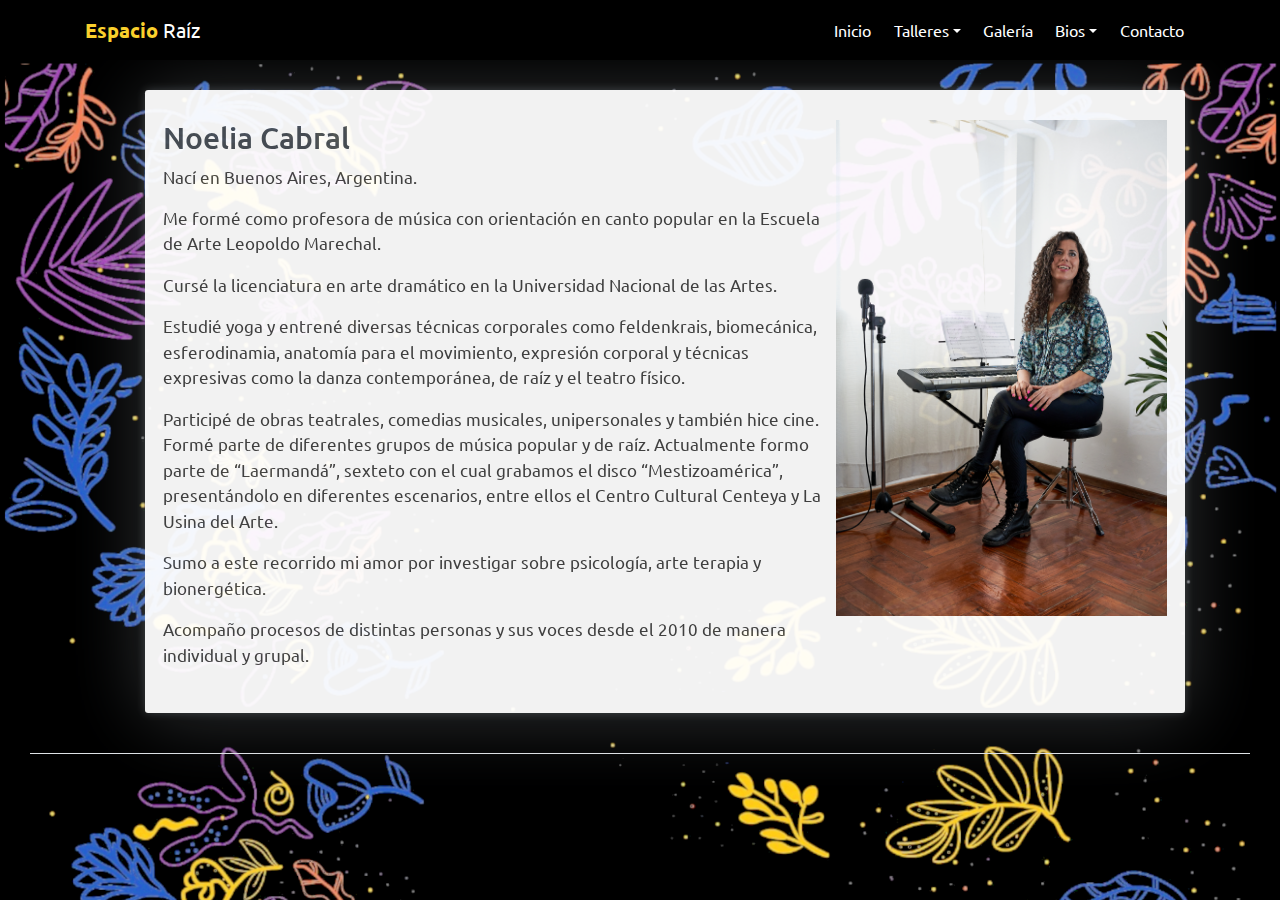
==== bionoe.html @ dc1ff809 "web raiz 11 04 23" ====
<!DOCTYPE html>
<html lang="es">
<head>
	<meta charset="utf-8">
    <meta name="viewport" content="width=device-width, initial-scale=1, shrink-to-fit=no">
    <meta name="description" content="">
    <meta name="keywords" content="clases de música, guitarra, charango, talleres de musica, salud vocal, voz, canto, respiracion, repertorio, armonía, lectura y escritura (tradicional y alternativa), escalas, punteos, improvisación, rasgueos, clases online de música, música a distancia, ingreso a conservatorios, instrumento armónico, método funcional" />
	
    
    <title>Espacio Raíz Música</title>


    <!-- font icons -->
    <link rel="stylesheet" href="assets/vendors/themify-icons/css/themify-icons.css">

    <!-- Bootstrap + Creative Design main styles -->
	<link rel="stylesheet" href="assets/css/creative-design.css">

</head>
<body data-spy="scroll" data-target=".navbar" data-offset="40" id="home">
        
    
    <!-- Page Navbar -->
    <nav id="scrollspy" class="navbar page-navbar navbar-light navbar-expand-md fixed-top" data-spy="affix" data-offset-top="20">
        <div class="container">
            <a class="navbar-brand"><strong class="text-primary">Espacio</strong> <span class="text-dark">Raíz</span></a>

            <button class="navbar-toggler" type="button" data-toggle="collapse" data-target="#navbarSupportedContent" aria-controls="navbarSupportedContent" aria-expanded="false" aria-label="Toggle navigation">
                <span class="navbar-toggler-icon"></span>
            </button>

            <div class="collapse navbar-collapse" id="navbarSupportedContent">
                <ul class="navbar-nav ml-auto">
                    <li class="nav-item">
                        <a class="nav-link" href="index.html">Inicio</a>
                    </li>
                   
                    <li class="nav-item">
                        <a class="nav-link dropdown-toggle" href="#" id="menutalleres" data-toggle="dropdown" aria-haspopup="true" aria-expanded="false">Talleres</a>
                        
                        <div class="dropdown-menu" aria-labelledby="menutalleres">
                            <a class="dropdown-item" href="canto.html">Canto</a>
                            <a class="dropdown-item" href="guitarra.html">Guitarra</a>
                            <a class="dropdown-item" href="charango.html">Charango</a>
                            <a class="dropdown-item" href="lenguajemusical.html">Lenguaje musical</a>
                            <a class="dropdown-item" href="autoconocimiento.html">Autoconocimiento a través de la voz</a>
                            <a class="dropdown-item" href="repertorio.html">Repertorio</a>
                            <a class="dropdown-item" href="ensamble.html">Ensamble</a>
                            <a class="dropdown-item" href="">Informática musical</a>
                            <a class="dropdown-item" href="">Nivel terciario</a>       
                        </div>
                    </li>

                    <li class="nav-item">
                        <a class="nav-link" href="galeria.html">Galería</a>
                    </li>

                    <li class="nav-item">
                        <a class="nav-link dropdown-toggle" href="#" id="menutalleres" data-toggle="dropdown" aria-haspopup="true" aria-expanded="false">Bios</a>
                        
                        <div class="dropdown-menu" aria-labelledby="menutalleres">
                            <a class="dropdown-item" href="bionoe.html">Noelia Cabral</a>
                            <a class="dropdown-item" href="bioale.html">Alejandro Rúfolo</a>
                               
                        </div>
                    </li>

                    <li class="nav-item">
                        <a class="nav-link" href="index.html">Contacto</a>
                    </li>
                    <!--
                    <li class="nav-item ml-md-4">
                        <a class="nav-link btn btn-primary" href="components.html">V</a>
                    </li>
                    -->
                </ul>
            </div>
    </div>
</nav><!-- End of Page Navbar -->   

<img id="fondo" src="assets/imgs/fondo05.png" alt="">

 
    <!--DESCRIPCION-->
        <!-- Container -->
        <div class="container">
            <!-- About wrapper -->
            <div class="about-wrapper">
               
                <div class="content">
                    <!-- row -->
                    <div class="row" >
                        <div class="col-md-8">
                            <h3>Noelia Cabral</h3>
                            <p>Nací en Buenos Aires, Argentina.</p>
                            <p>Me formé como profesora de música con orientación en canto popular en la Escuela de Arte Leopoldo Marechal.</p>
                            <p>Cursé la licenciatura en arte dramático en la Universidad Nacional de las Artes.</p>
                            <p>Estudié yoga y entrené diversas técnicas corporales como feldenkrais, biomecánica, esferodinamia, anatomía para el movimiento, expresión corporal y técnicas expresivas como la danza contemporánea, de raíz y el teatro físico.</p>
                            <p>Participé de obras teatrales, comedias musicales, unipersonales y también hice cine. Formé parte de diferentes grupos de música popular y de raíz. Actualmente formo parte de “Laermandá”, sexteto con el cual grabamos el disco “Mestizoamérica”, presentándolo en diferentes escenarios, entre ellos el Centro Cultural Centeya y La Usina del Arte.</p>
                            <p>Sumo a este recorrido mi amor por investigar sobre psicología, arte terapia y bionergética.</p>
                            <p>Acompaño procesos de distintas personas y sus voces desde el 2010 de manera individual y grupal.</p>
                            
                        </div>
                        <div class="col-md-4">
                            <img src="assets/imgs/bionoe.jpg" width="100%">
                        </div>   
                    </div>
                    <!-- End of Row -->  
                </div>
            </div>
        </div><!-- End of About Wrapper -->         
          
    <!-- foooter -->
        <footer class="footer">            
        </footer><!-- End of Footer-->  

    <!-- core  -->
    <script src="assets/vendors/jquery/jquery-3.4.1.js"></script>
    <script src="assets/vendors/bootstrap/bootstrap.bundle.js"></script>

    <!-- bootstrap affix -->
    <script src="assets/vendors/bootstrap/bootstrap.affix.js"></script>

    <!-- Creative Design js -->
    <script src="assets/js/creative-design.js"></script>

</body>
</html>
---- assets/vendors/themify-icons/css/themify-icons.css ----
@font-face {
	font-family: 'themify';
	src:url("../fonts/themify.eot?-fvbane");
	src:url("../fonts/themify.eot?#iefix-fvbane") format("embedded-opentype"),
		url("../fonts/themify.woff?-fvbane") format("woff"),
		url("../fonts/themify.ttf?-fvbane") format("truetype"),
		url("../fonts/themify.svg?-fvbane#themify") format("svg");
	font-weight: normal;
	font-style: normal;
}

[class^="ti-"], [class*=" ti-"] {
	font-family: 'themify';
	speak: none;
	font-style: normal;
	font-weight: normal;
	font-variant: normal;
	text-transform: none;
	line-height: 1;

	/* Better Font Rendering =========== */
	-webkit-font-smoothing: antialiased;
	-moz-osx-font-smoothing: grayscale;
}

.ti-wand:before {
	content: "\e600";
}
.ti-volume:before {
	content: "\e601";
}
.ti-user:before {
	content: "\e602";
}
.ti-unlock:before {
	content: "\e603";
}
.ti-unlink:before {
	content: "\e604";
}
.ti-trash:before {
	content: "\e605";
}
.ti-thought:before {
	content: "\e606";
}
.ti-target:before {
	content: "\e607";
}
.ti-tag:before {
	content: "\e608";
}
.ti-tablet:before {
	content: "\e609";
}
.ti-star:before {
	content: "\e60a";
}
.ti-spray:before {
	content: "\e60b";
}
.ti-signal:before {
	content: "\e60c";
}
.ti-shopping-cart:before {
	content: "\e60d";
}
.ti-shopping-cart-full:before {
	content: "\e60e";
}
.ti-settings:before {
	content: "\e60f";
}
.ti-search:before {
	content: "\e610";
}
.ti-zoom-in:before {
	content: "\e611";
}
.ti-zoom-out:before {
	content: "\e612";
}
.ti-cut:before {
	content: "\e613";
}
.ti-ruler:before {
	content: "\e614";
}
.ti-ruler-pencil:before {
	content: "\e615";
}
.ti-ruler-alt:before {
	content: "\e616";
}
.ti-bookmark:before {
	content: "\e617";
}
.ti-bookmark-alt:before {
	content: "\e618";
}
.ti-reload:before {
	content: "\e619";
}
.ti-plus:before {
	content: "\e61a";
}
.ti-pin:before {
	content: "\e61b";
}
.ti-pencil:before {
	content: "\e61c";
}
.ti-pencil-alt:before {
	content: "\e61d";
}
.ti-paint-roller:before {
	content: "\e61e";
}
.ti-paint-bucket:before {
	content: "\e61f";
}
.ti-na:before {
	content: "\e620";
}
.ti-mobile:before {
	content: "\e621";
}
.ti-minus:before {
	content: "\e622";
}
.ti-medall:before {
	content: "\e623";
}
.ti-medall-alt:before {
	content: "\e624";
}
.ti-marker:before {
	content: "\e625";
}
.ti-marker-alt:before {
	content: "\e626";
}
.ti-arrow-up:before {
	content: "\e627";
}
.ti-arrow-right:before {
	content: "\e628";
}
.ti-arrow-left:before {
	content: "\e629";
}
.ti-arrow-down:before {
	content: "\e62a";
}
.ti-lock:before {
	content: "\e62b";
}
.ti-location-arrow:before {
	content: "\e62c";
}
.ti-link:before {
	content: "\e62d";
}
.ti-layout:before {
	content: "\e62e";
}
.ti-layers:before {
	content: "\e62f";
}
.ti-layers-alt:before {
	content: "\e630";
}
.ti-key:before {
	content: "\e631";
}
.ti-import:before {
	content: "\e632";
}
.ti-image:before {
	content: "\e633";
}
.ti-heart:before {
	content: "\e634";
}
.ti-heart-broken:before {
	content: "\e635";
}
.ti-hand-stop:before {
	content: "\e636";
}
.ti-hand-open:before {
	content: "\e637";
}
.ti-hand-drag:before {
	content: "\e638";
}
.ti-folder:before {
	content: "\e639";
}
.ti-flag:before {
	content: "\e63a";
}
.ti-flag-alt:before {
	content: "\e63b";
}
.ti-flag-alt-2:before {
	content: "\e63c";
}
.ti-eye:before {
	content: "\e63d";
}
.ti-export:before {
	content: "\e63e";
}
.ti-exchange-vertical:before {
	content: "\e63f";
}
.ti-desktop:before {
	content: "\e640";
}
.ti-cup:before {
	content: "\e641";
}
.ti-crown:before {
	content: "\e642";
}
.ti-comments:before {
	content: "\e643";
}
.ti-comment:before {
	content: "\e644";
}
.ti-comment-alt:before {
	content: "\e645";
}
.ti-close:before {
	content: "\e646";
}
.ti-clip:before {
	content: "\e647";
}
.ti-angle-up:before {
	content: "\e648";
}
.ti-angle-right:before {
	content: "\e649";
}
.ti-angle-left:before {
	content: "\e64a";
}
.ti-angle-down:before {
	content: "\e64b";
}
.ti-check:before {
	content: "\e64c";
}
.ti-check-box:before {
	content: "\e64d";
}
.ti-camera:before {
	content: "\e64e";
}
.ti-announcement:before {
	content: "\e64f";
}
.ti-brush:before {
	content: "\e650";
}
.ti-briefcase:before {
	content: "\e651";
}
.ti-bolt:before {
	content: "\e652";
}
.ti-bolt-alt:before {
	content: "\e653";
}
.ti-blackboard:before {
	content: "\e654";
}
.ti-bag:before {
	content: "\e655";
}
.ti-move:before {
	content: "\e656";
}
.ti-arrows-vertical:before {
	content: "\e657";
}
.ti-arrows-horizontal:before {
	content: "\e658";
}
.ti-fullscreen:before {
	content: "\e659";
}
.ti-arrow-top-right:before {
	content: "\e65a";
}
.ti-arrow-top-left:before {
	content: "\e65b";
}
.ti-arrow-circle-up:before {
	content: "\e65c";
}
.ti-arrow-circle-right:before {
	content: "\e65d";
}
.ti-arrow-circle-left:before {
	content: "\e65e";
}
.ti-arrow-circle-down:before {
	content: "\e65f";
}
.ti-angle-double-up:before {
	content: "\e660";
}
.ti-angle-double-right:before {
	content: "\e661";
}
.ti-angle-double-left:before {
	content: "\e662";
}
.ti-angle-double-down:before {
	content: "\e663";
}
.ti-zip:before {
	content: "\e664";
}
.ti-world:before {
	content: "\e665";
}
.ti-wheelchair:before {
	content: "\e666";
}
.ti-view-list:before {
	content: "\e667";
}
.ti-view-list-alt:before {
	content: "\e668";
}
.ti-view-grid:before {
	content: "\e669";
}
.ti-uppercase:before {
	content: "\e66a";
}
.ti-upload:before {
	content: "\e66b";
}
.ti-underline:before {
	content: "\e66c";
}
.ti-truck:before {
	content: "\e66d";
}
.ti-timer:before {
	content: "\e66e";
}
.ti-ticket:before {
	content: "\e66f";
}
.ti-thumb-up:before {
	content: "\e670";
}
.ti-thumb-down:before {
	content: "\e671";
}
.ti-text:before {
	content: "\e672";
}
.ti-stats-up:before {
	content: "\e673";
}
.ti-stats-down:before {
	content: "\e674";
}
.ti-split-v:before {
	content: "\e675";
}
.ti-split-h:before {
	content: "\e676";
}
.ti-smallcap:before {
	content: "\e677";
}
.ti-shine:before {
	content: "\e678";
}
.ti-shift-right:before {
	content: "\e679";
}
.ti-shift-left:before {
	content: "\e67a";
}
.ti-shield:before {
	content: "\e67b";
}
.ti-notepad:before {
	content: "\e67c";
}
.ti-server:before {
	content: "\e67d";
}
.ti-quote-right:before {
	content: "\e67e";
}
.ti-quote-left:before {
	content: "\e67f";
}
.ti-pulse:before {
	content: "\e680";
}
.ti-printer:before {
	content: "\e681";
}
.ti-power-off:before {
	content: "\e682";
}
.ti-plug:before {
	content: "\e683";
}
.ti-pie-chart:before {
	content: "\e684";
}
.ti-paragraph:before {
	content: "\e685";
}
.ti-panel:before {
	content: "\e686";
}
.ti-package:before {
	content: "\e687";
}
.ti-music:before {
	content: "\e688";
}
.ti-music-alt:before {
	content: "\e689";
}
.ti-mouse:before {
	content: "\e68a";
}
.ti-mouse-alt:before {
	content: "\e68b";
}
.ti-money:before {
	content: "\e68c";
}
.ti-microphone:before {
	content: "\e68d";
}
.ti-menu:before {
	content: "\e68e";
}
.ti-menu-alt:before {
	content: "\e68f";
}
.ti-map:before {
	content: "\e690";
}
.ti-map-alt:before {
	content: "\e691";
}
.ti-loop:before {
	content: "\e692";
}
.ti-location-pin:before {
	content: "\e693";
}
.ti-list:before {
	content: "\e694";
}
.ti-light-bulb:before {
	content: "\e695";
}
.ti-Italic:before {
	content: "\e696";
}
.ti-info:before {
	content: "\e697";
}
.ti-infinite:before {
	content: "\e698";
}
.ti-id-badge:before {
	content: "\e699";
}
.ti-hummer:before {
	content: "\e69a";
}
.ti-home:before {
	content: "\e69b";
}
.ti-help:before {
	content: "\e69c";
}
.ti-headphone:before {
	content: "\e69d";
}
.ti-harddrives:before {
	content: "\e69e";
}
.ti-harddrive:before {
	content: "\e69f";
}
.ti-gift:before {
	content: "\e6a0";
}
.ti-game:before {
	content: "\e6a1";
}
.ti-filter:before {
	content: "\e6a2";
}
.ti-files:before {
	content: "\e6a3";
}
.ti-file:before {
	content: "\e6a4";
}
.ti-eraser:before {
	content: "\e6a5";
}
.ti-envelope:before {
	content: "\e6a6";
}
.ti-download:before {
	content: "\e6a7";
}
.ti-direction:before {
	content: "\e6a8";
}
.ti-direction-alt:before {
	content: "\e6a9";
}
.ti-dashboard:before {
	content: "\e6aa";
}
.ti-control-stop:before {
	content: "\e6ab";
}
.ti-control-shuffle:before {
	content: "\e6ac";
}
.ti-control-play:before {
	content: "\e6ad";
}
.ti-control-pause:before {
	content: "\e6ae";
}
.ti-control-forward:before {
	content: "\e6af";
}
.ti-control-backward:before {
	content: "\e6b0";
}
.ti-cloud:before {
	content: "\e6b1";
}
.ti-cloud-up:before {
	content: "\e6b2";
}
.ti-cloud-down:before {
	content: "\e6b3";
}
.ti-clipboard:before {
	content: "\e6b4";
}
.ti-car:before {
	content: "\e6b5";
}
.ti-calendar:before {
	content: "\e6b6";
}
.ti-book:before {
	content: "\e6b7";
}
.ti-bell:before {
	content: "\e6b8";
}
.ti-basketball:before {
	content: "\e6b9";
}
.ti-bar-chart:before {
	content: "\e6ba";
}
.ti-bar-chart-alt:before {
	content: "\e6bb";
}
.ti-back-right:before {
	content: "\e6bc";
}
.ti-back-left:before {
	content: "\e6bd";
}
.ti-arrows-corner:before {
	content: "\e6be";
}
.ti-archive:before {
	content: "\e6bf";
}
.ti-anchor:before {
	content: "\e6c0";
}
.ti-align-right:before {
	content: "\e6c1";
}
.ti-align-left:before {
	content: "\e6c2";
}
.ti-align-justify:before {
	content: "\e6c3";
}
.ti-align-center:before {
	content: "\e6c4";
}
.ti-alert:before {
	content: "\e6c5";
}
.ti-alarm-clock:before {
	content: "\e6c6";
}
.ti-agenda:before {
	content: "\e6c7";
}
.ti-write:before {
	content: "\e6c8";
}
.ti-window:before {
	content: "\e6c9";
}
.ti-widgetized:before {
	content: "\e6ca";
}
.ti-widget:before {
	content: "\e6cb";
}
.ti-widget-alt:before {
	content: "\e6cc";
}
.ti-wallet:before {
	content: "\e6cd";
}
.ti-video-clapper:before {
	content: "\e6ce";
}
.ti-video-camera:before {
	content: "\e6cf";
}
.ti-vector:before {
	content: "\e6d0";
}
.ti-themify-logo:before {
	content: "\e6d1";
}
.ti-themify-favicon:before {
	content: "\e6d2";
}
.ti-themify-favicon-alt:before {
	content: "\e6d3";
}
.ti-support:before {
	content: "\e6d4";
}
.ti-stamp:before {
	content: "\e6d5";
}
.ti-split-v-alt:before {
	content: "\e6d6";
}
.ti-slice:before {
	content: "\e6d7";
}
.ti-shortcode:before {
	content: "\e6d8";
}
.ti-shift-right-alt:before {
	content: "\e6d9";
}
.ti-shift-left-alt:before {
	content: "\e6da";
}
.ti-ruler-alt-2:before {
	content: "\e6db";
}
.ti-receipt:before {
	content: "\e6dc";
}
.ti-pin2:before {
	content: "\e6dd";
}
.ti-pin-alt:before {
	content: "\e6de";
}
.ti-pencil-alt2:before {
	content: "\e6df";
}
.ti-palette:before {
	content: "\e6e0";
}
.ti-more:before {
	content: "\e6e1";
}
.ti-more-alt:before {
	content: "\e6e2";
}
.ti-microphone-alt:before {
	content: "\e6e3";
}
.ti-magnet:before {
	content: "\e6e4";
}
.ti-line-double:before {
	content: "\e6e5";
}
.ti-line-dotted:before {
	content: "\e6e6";
}
.ti-line-dashed:before {
	content: "\e6e7";
}
.ti-layout-width-full:before {
	content: "\e6e8";
}
.ti-layout-width-default:before {
	content: "\e6e9";
}
.ti-layout-width-default-alt:before {
	content: "\e6ea";
}
.ti-layout-tab:before {
	content: "\e6eb";
}
.ti-layout-tab-window:before {
	content: "\e6ec";
}
.ti-layout-tab-v:before {
	content: "\e6ed";
}
.ti-layout-tab-min:before {
	content: "\e6ee";
}
.ti-layout-slider:before {
	content: "\e6ef";
}
.ti-layout-slider-alt:before {
	content: "\e6f0";
}
.ti-layout-sidebar-right:before {
	content: "\e6f1";
}
.ti-layout-sidebar-none:before {
	content: "\e6f2";
}
.ti-layout-sidebar-left:before {
	content: "\e6f3";
}
.ti-layout-placeholder:before {
	content: "\e6f4";
}
.ti-layout-menu:before {
	content: "\e6f5";
}
.ti-layout-menu-v:before {
	content: "\e6f6";
}
.ti-layout-menu-separated:before {
	content: "\e6f7";
}
.ti-layout-menu-full:before {
	content: "\e6f8";
}
.ti-layout-media-right-alt:before {
	content: "\e6f9";
}
.ti-layout-media-right:before {
	content: "\e6fa";
}
.ti-layout-media-overlay:before {
	content: "\e6fb";
}
.ti-layout-media-overlay-alt:before {
	content: "\e6fc";
}
.ti-layout-media-overlay-alt-2:before {
	content: "\e6fd";
}
.ti-layout-media-left-alt:before {
	content: "\e6fe";
}
.ti-layout-media-left:before {
	content: "\e6ff";
}
.ti-layout-media-center-alt:before {
	content: "\e700";
}
.ti-layout-media-center:before {
	content: "\e701";
}
.ti-layout-list-thumb:before {
	content: "\e702";
}
.ti-layout-list-thumb-alt:before {
	content: "\e703";
}
.ti-layout-list-post:before {
	content: "\e704";
}
.ti-layout-list-large-image:before {
	content: "\e705";
}
.ti-layout-line-solid:before {
	content: "\e706";
}
.ti-layout-grid4:before {
	content: "\e707";
}
.ti-layout-grid3:before {
	content: "\e708";
}
.ti-layout-grid2:before {
	content: "\e709";
}
.ti-layout-grid2-thumb:before {
	content: "\e70a";
}
.ti-layout-cta-right:before {
	content: "\e70b";
}
.ti-layout-cta-left:before {
	content: "\e70c";
}
.ti-layout-cta-center:before {
	content: "\e70d";
}
.ti-layout-cta-btn-right:before {
	content: "\e70e";
}
.ti-layout-cta-btn-left:before {
	content: "\e70f";
}
.ti-layout-column4:before {
	content: "\e710";
}
.ti-layout-column3:before {
	content: "\e711";
}
.ti-layout-column2:before {
	content: "\e712";
}
.ti-layout-accordion-separated:before {
	content: "\e713";
}
.ti-layout-accordion-merged:before {
	content: "\e714";
}
.ti-layout-accordion-list:before {
	content: "\e715";
}
.ti-ink-pen:before {
	content: "\e716";
}
.ti-info-alt:before {
	content: "\e717";
}
.ti-help-alt:before {
	content: "\e718";
}
.ti-headphone-alt:before {
	content: "\e719";
}
.ti-hand-point-up:before {
	content: "\e71a";
}
.ti-hand-point-right:before {
	content: "\e71b";
}
.ti-hand-point-left:before {
	content: "\e71c";
}
.ti-hand-point-down:before {
	content: "\e71d";
}
.ti-gallery:before {
	content: "\e71e";
}
.ti-face-smile:before {
	content: "\e71f";
}
.ti-face-sad:before {
	content: "\e720";
}
.ti-credit-card:before {
	content: "\e721";
}
.ti-control-skip-forward:before {
	content: "\e722";
}
.ti-control-skip-backward:before {
	content: "\e723";
}
.ti-control-record:before {
	content: "\e724";
}
.ti-control-eject:before {
	content: "\e725";
}
.ti-comments-smiley:before {
	content: "\e726";
}
.ti-brush-alt:before {
	content: "\e727";
}
.ti-youtube:before {
	content: "\e728";
}
.ti-vimeo:before {
	content: "\e729";
}
.ti-twitter:before {
	content: "\e72a";
}
.ti-time:before {
	content: "\e72b";
}
.ti-tumblr:before {
	content: "\e72c";
}
.ti-skype:before {
	content: "\e72d";
}
.ti-share:before {
	content: "\e72e";
}
.ti-share-alt:before {
	content: "\e72f";
}
.ti-rocket:before {
	content: "\e730";
}
.ti-pinterest:before {
	content: "\e731";
}
.ti-new-window:before {
	content: "\e732";
}
.ti-microsoft:before {
	content: "\e733";
}
.ti-list-ol:before {
	content: "\e734";
}
.ti-linkedin:before {
	content: "\e735";
}
.ti-layout-sidebar-2:before {
	content: "\e736";
}
.ti-layout-grid4-alt:before {
	content: "\e737";
}
.ti-layout-grid3-alt:before {
	content: "\e738";
}
.ti-layout-grid2-alt:before {
	content: "\e739";
}
.ti-layout-column4-alt:before {
	content: "\e73a";
}
.ti-layout-column3-alt:before {
	content: "\e73b";
}
.ti-layout-column2-alt:before {
	content: "\e73c";
}
.ti-instagram:before {
	content: "\e73d";
}
.ti-google:before {
	content: "\e73e";
}
.ti-github:before {
	content: "\e73f";
}
.ti-flickr:before {
	content: "\e740";
}
.ti-facebook:before {
	content: "\e741";
}
.ti-dropbox:before {
	content: "\e742";
}
.ti-dribbble:before {
	content: "\e743";
}
.ti-apple:before {
	content: "\e744";
}
.ti-android:before {
	content: "\e745";
}
.ti-save:before {
	content: "\e746";
}
.ti-save-alt:before {
	content: "\e747";
}
.ti-yahoo:before {
	content: "\e748";
}
.ti-wordpress:before {
	content: "\e749";
}
.ti-vimeo-alt:before {
	content: "\e74a";
}
.ti-twitter-alt:before {
	content: "\e74b";
}
.ti-tumblr-alt:before {
	content: "\e74c";
}
.ti-trello:before {
	content: "\e74d";
}
.ti-stack-overflow:before {
	content: "\e74e";
}
.ti-soundcloud:before {
	content: "\e74f";
}
.ti-sharethis:before {
	content: "\e750";
}
.ti-sharethis-alt:before {
	content: "\e751";
}
.ti-reddit:before {
	content: "\e752";
}
.ti-pinterest-alt:before {
	content: "\e753";
}
.ti-microsoft-alt:before {
	content: "\e754";
}
.ti-linux:before {
	content: "\e755";
}
.ti-jsfiddle:before {
	content: "\e756";
}
.ti-joomla:before {
	content: "\e757";
}
.ti-html5:before {
	content: "\e758";
}
.ti-flickr-alt:before {
	content: "\e759";
}
.ti-email:before {
	content: "\e75a";
}
.ti-drupal:before {
	content: "\e75b";
}
.ti-dropbox-alt:before {
	content: "\e75c";
}
.ti-css3:before {
	content: "\e75d";
}
.ti-rss:before {
	content: "\e75e";
}
.ti-rss-alt:before {
	content: "\e75f";
}
---- assets/css/creative-design.css ----
@charset "UTF-8";
/*!
=========================================================
* Creative Design Landing page V 1.0
=========================================================

* Copyright: 2019 DevCRUD (https://devcrud.com)
* Licensed: (https://devcrud.com/licenses)
* Coded by www.devcrud.com

=========================================================

* The above copyright notice and this permission notice shall be included in all copies or substantial portions of the Software.
*/
@import url("https://fonts.googleapis.com/css?family=Ubuntu:300,300i,400,400i,500,500i,700,700i&display=swap");
:root {
  --blue: #79A9F5;
  --indigo: #C45F90;
  --purple: #A16AE8;
  --pink: #FC8BC0;
  --red: #F85C70;
  --orange: #FF8882;
  --yellow: #FAD02C;
  --green: #A3C14A;
  --teal: #20c997;
  --cyan: #47D8E0;
  --white: #fff;
  --gray: #6c757d;
  --gray-dark: #343a40;
  --primary: #FAD02C;
  --secondary: #6c757d;
  --success: #A3C14A;
  --info: #47D8E0;
  --warning: #FF8882;
  --danger: #F85C70;
  --light: #f8f9fa;
  --dark: #343a40;
  --breakpoint-xs: 0;
  --breakpoint-sm: 576px;
  --breakpoint-md: 768px;
  --breakpoint-lg: 992px;
  --breakpoint-xl: 1200px;
  --font-family-sans-serif: "Ubuntu", sans-serif;
  --font-family-monospace: SFMono-Regular, Menlo, Monaco, Consolas, "Liberation Mono", "Courier New", monospace;
}

*,
*::before,
*::after {
  box-sizing: border-box;
}

html {
  font-family: sans-serif;
  line-height: 1.15;
  -webkit-text-size-adjust: 100%;
  -webkit-tap-highlight-color: rgba(0, 0, 0, 0);
  
}

article, aside, figcaption, figure, footer, header, hgroup, main, nav, section {
  display: block;
}

body {
  margin-top: 0;
  font-family: "Ubuntu", sans-serif;
  font-size: 1rem;
  font-weight: 400;
  line-height: 1.5;
  color: #495057;
  text-align: left;
  background-color: #fff;
  padding-top: 60px;
}

[tabindex="-1"]:focus {
  outline: 0 !important;
}

hr {
  box-sizing: content-box;
  height: 0;
  overflow: visible;
}

h1, h2, h3, h4, h5, h6 {
  margin-top: 0;
  margin-bottom: 0.5rem;
}

p {
  margin-top: 0;
  margin-bottom: 1rem;
}

abbr[title],
abbr[data-original-title] {
  text-decoration: underline;
  -webkit-text-decoration: underline dotted;
          text-decoration: underline dotted;
  cursor: help;
  border-bottom: 0;
  -webkit-text-decoration-skip-ink: none;
          text-decoration-skip-ink: none;
}

address {
  margin-bottom: 1rem;
  font-style: normal;
  line-height: inherit;
}

ol,
ul,
dl {
  margin-top: 0;
  margin-bottom: 1rem;
}

ol ol,
ul ul,
ol ul,
ul ol {
  margin-bottom: 0;
}

dt {
  font-weight: 700;
}

dd {
  margin-bottom: .5rem;
  margin-left: 0;
}

blockquote {
  margin: 0 0 1rem;
}

b,
strong {
  font-weight: bolder;
}

small {
  font-size: 80%;
}

sub,
sup {
  position: relative;
  font-size: 75%;
  line-height: 0;
  vertical-align: baseline;
}

sub {
  bottom: -.25em;
}

sup {
  top: -.5em;
}

a {
  color: #cccccc;
  text-decoration: none;
  background-color: transparent;
}

a:hover {
  color: #d8b62c;
  border: none;
 
}

a:not([href]):not([tabindex]) {
  color: inherit;
  text-decoration: none;
}

a:not([href]):not([tabindex]):hover, a:not([href]):not([tabindex]):focus {
  color: inherit;
  text-decoration: none;
}

a:not([href]):not([tabindex]):focus {
  outline: 0;
}

pre,
code,
kbd,
samp {
  font-family: SFMono-Regular, Menlo, Monaco, Consolas, "Liberation Mono", "Courier New", monospace;
  font-size: 1em;
}

pre {
  margin-top: 0;
  margin-bottom: 1rem;
  overflow: auto;
}

figure {
  margin: 0 0 1rem;
}

img {
  vertical-align: middle;
  border-style: none;
}

svg {
  overflow: hidden;
  vertical-align: middle;
}

table {
  border-collapse: collapse;
}

caption {
  padding-top: 0.75rem;
  padding-bottom: 0.75rem;
  color: #adb5bd;
  text-align: left;
  caption-side: bottom;
}

th {
  text-align: inherit;
}

label {
  display: inline-block;
  margin-bottom: 0.5rem;
}

button {
  border-radius: 0;
}

button:focus {
  outline: 1px dotted;
  outline: 5px auto -webkit-focus-ring-color;
}

input,
button,
select,
optgroup,
textarea {
  margin: 0;
  font-family: inherit;
  font-size: inherit;
  line-height: inherit;
}

button,
input {
  overflow: visible;
}

button,
select {
  text-transform: none;
}

select {
  word-wrap: normal;
}

button,
[type="button"],
[type="reset"],
[type="submit"] {
  -webkit-appearance: button;
}

button:not(:disabled),
[type="button"]:not(:disabled),
[type="reset"]:not(:disabled),
[type="submit"]:not(:disabled) {
  cursor: pointer;
}

button::-moz-focus-inner,
[type="button"]::-moz-focus-inner,
[type="reset"]::-moz-focus-inner,
[type="submit"]::-moz-focus-inner {
  padding: 0;
  border-style: none;
}

input[type="radio"],
input[type="checkbox"] {
  box-sizing: border-box;
  padding: 0;
}

input[type="date"],
input[type="time"],
input[type="datetime-local"],
input[type="month"] {
  -webkit-appearance: listbox;
}

textarea {
  overflow: auto;
  resize: vertical;
}

fieldset {
  min-width: 0;
  padding: 0;
  margin: 0;
  border: 0;
}

legend {
  display: block;
  width: 100%;
  max-width: 100%;
  padding: 0;
  margin-bottom: .5rem;
  font-size: 1.5rem;
  line-height: inherit;
  color: inherit;
  white-space: normal;
}

progress {
  vertical-align: baseline;
}

[type="number"]::-webkit-inner-spin-button,
[type="number"]::-webkit-outer-spin-button {
  height: auto;
}

[type="search"] {
  outline-offset: -2px;
  -webkit-appearance: none;
}

[type="search"]::-webkit-search-decoration {
  -webkit-appearance: none;
}

::-webkit-file-upload-button {
  font: inherit;
  -webkit-appearance: button;
}

output {
  display: inline-block;
}

summary {
  display: list-item;
  cursor: pointer;
}

template {
  display: none;
}

[hidden] {
  display: none !important;
}

h1, h2, h3, h4, h5, h6,
.h1, .h2, .h3, .h4, .h5, .h6 {
  margin-bottom: 0.5rem;
  font-weight: 500;
  line-height: 1.2;
}

h1, .h1 {
  font-size: 3rem;
}

h2, .h2 {
  font-size: 2.5rem;
}

h3, .h3 {
  font-size: 1.85rem;
}

h4, .h4 {
  font-size: 1.6rem;
}

h5, .h5 {
  font-size: 1.3rem;
}

h6, .h6 {
  font-size: 1rem;
}

.lead {
  font-size: 1.25rem;
  font-weight: 300;
}

.display-1 {
  font-size: 6rem;
  font-weight: 300;
  line-height: 1.2;
}

.display-2 {
  font-size: 5.5rem;
  font-weight: 300;
  line-height: 1.2;
}

.display-3 {
  font-size: 4.5rem;
  font-weight: 300;
  line-height: 1.2;
}

.display-4 {
  font-size: 3.5rem;
  font-weight: 300;
  line-height: 1.2;
}

hr {
  margin-top: 1rem;
  margin-bottom: 1rem;
  border: 0;
  border-top: 1px solid rgba(255, 255, 255, 0.1);
}

small,
.small {
  font-size: 80%;
  font-weight: 400;
}

mark,
.mark {
  padding: 0.2em;
  background-color: #fcf8e3;
}

.list-unstyled {
  padding-left: 0;
  list-style: none;
}

.list-inline {
  padding-left: 0;
  list-style: none;
}

.list-inline-item {
  display: inline-block;
}

.list-inline-item:not(:last-child) {
  margin-right: 0.5rem;
}

.initialism {
  font-size: 90%;
  text-transform: uppercase;
}

.blockquote {
  margin-bottom: 1rem;
  font-size: 1.25rem;
}

.blockquote-footer {
  display: block;
  font-size: 80%;
  color: #6c757d;
}

.blockquote-footer::before {
  content: "\2014\00A0";
}

.img-fluid {
  max-width: 100%;
  height: auto;
}

.img-thumbnail {
  padding: 0.25rem;
  background-color: #fff;
  border: 1px solid #dee2e6;
  border-radius: 0.2rem;
  max-width: 100%;
  height: auto;
}

.figure {
  display: inline-block;
}

.figure-img {
  margin-bottom: 0.5rem;
  line-height: 1;
}

.figure-caption {
  font-size: 90%;
  color: #6c757d;
}

code {
  font-size: 87.5%;
  color: #FC8BC0;
  word-break: break-word;
}

a > code {
  color: inherit;
}

kbd {
  padding: 0.2rem 0.4rem;
  font-size: 87.5%;
  color: #fff;
  background-color: #212529;
  border-radius: 0.1rem;
}

kbd kbd {
  padding: 0;
  font-size: 100%;
  font-weight: 700;
}

pre {
  display: block;
  font-size: 87.5%;
  color: #fbdb5e;
}

pre code {
  font-size: inherit;
  color: inherit;
  word-break: normal;
}

.pre-scrollable {
  max-height: 300px;
  overflow-y: scroll;
}

.container {
  width: 100%;
  padding-right: 15px;
  padding-left: 15px;
  margin-right: auto;
  margin-left: auto;
}

@media (min-width: 576px) {
 
  .container {
    max-width: 540px;
  }
}

@media (min-width: 768px) {
  .container {
    max-width: 720px;
  }
}

@media (min-width: 992px) {
  .container {
    max-width: 960px;
  }
}

@media (min-width: 1200px) {
  .container {
    max-width: 1140px;
  }
}

.container-fluid {
  width: 100%;
  padding-right: 15px;
  padding-left: 15px;
  margin-right: auto;
  margin-left: auto;
}

.row {
  display: -webkit-box;
  display: -webkit-flex;
  display: -ms-flexbox;
  display: flex;
  -webkit-flex-wrap: wrap;
      -ms-flex-wrap: wrap;
          flex-wrap: wrap;
  margin-right: -15px;
  margin-left: -15px;
}

.no-gutters {
  margin-right: 0;
  margin-left: 0;
}

.no-gutters > .col,
.no-gutters > [class*="col-"] {
  padding-right: 0;
  padding-left: 0;
}

.col-1, .col-2, .col-3, .col-4, .col-5, .col-6, .col-7, .col-8, .col-9, .col-10, .col-11, .col-12, .col,
.col-auto, .col-sm-1, .col-sm-2, .col-sm-3, .col-sm-4, .col-sm-5, .col-sm-6, .col-sm-7, .col-sm-8, .col-sm-9, .col-sm-10, .col-sm-11, .col-sm-12, .col-sm,
.col-sm-auto, .col-md-1, .col-md-2, .col-md-3, .col-md-4, .col-md-5, .col-md-6, .col-md-7, .col-md-8, .col-md-9, .col-md-10, .col-md-11, .col-md-12, .col-md,
.col-md-auto, .col-lg-1, .col-lg-2, .col-lg-3, .col-lg-4, .col-lg-5, .col-lg-6, .col-lg-7, .col-lg-8, .col-lg-9, .col-lg-10, .col-lg-11, .col-lg-12, .col-lg,
.col-lg-auto, .col-xl-1, .col-xl-2, .col-xl-3, .col-xl-4, .col-xl-5, .col-xl-6, .col-xl-7, .col-xl-8, .col-xl-9, .col-xl-10, .col-xl-11, .col-xl-12, .col-xl,
.col-xl-auto {
  position: relative;
  width: 100%;
  padding-right: 3px;
  padding-left: 3px;
}

.col {
  -webkit-flex-basis: 0;
      -ms-flex-preferred-size: 0;
          flex-basis: 0;
  -webkit-box-flex: 1;
  -webkit-flex-grow: 1;
      -ms-flex-positive: 1;
          flex-grow: 1;
  max-width: 100%;
}

.col-auto {
  -webkit-box-flex: 0;
  -webkit-flex: 0 0 auto;
      -ms-flex: 0 0 auto;
          flex: 0 0 auto;
  width: auto;
  max-width: 100%;
}

.col-1 {
  -webkit-box-flex: 0;
  -webkit-flex: 0 0 8.33333%;
      -ms-flex: 0 0 8.33333%;
          flex: 0 0 8.33333%;
  max-width: 8.33333%;
}

.col-2 {
  -webkit-box-flex: 0;
  -webkit-flex: 0 0 16.66667%;
      -ms-flex: 0 0 16.66667%;
          flex: 0 0 16.66667%;
  max-width: 16.66667%;
}

.col-3 {
  -webkit-box-flex: 0;
  -webkit-flex: 0 0 25%;
      -ms-flex: 0 0 25%;
          flex: 0 0 25%;
  max-width: 25%;
}

.col-4 {
  -webkit-box-flex: 0;
  -webkit-flex: 0 0 33.33333%;
      -ms-flex: 0 0 33.33333%;
          flex: 0 0 33.33333%;
  max-width: 33.33333%;
}

.col-5 {
  -webkit-box-flex: 0;
  -webkit-flex: 0 0 41.66667%;
      -ms-flex: 0 0 41.66667%;
          flex: 0 0 41.66667%;
  max-width: 41.66667%;
}

.col-6 {
  -webkit-box-flex: 0;
  -webkit-flex: 0 0 50%;
      -ms-flex: 0 0 50%;
          flex: 0 0 50%;
  max-width: 50%;
}

.col-7 {
  -webkit-box-flex: 0;
  -webkit-flex: 0 0 58.33333%;
      -ms-flex: 0 0 58.33333%;
          flex: 0 0 58.33333%;
  max-width: 58.33333%;
}

.col-8 {
  -webkit-box-flex: 0;
  -webkit-flex: 0 0 66.66667%;
      -ms-flex: 0 0 66.66667%;
          flex: 0 0 66.66667%;
  max-width: 66.66667%;
}

.col-9 {
  -webkit-box-flex: 0;
  -webkit-flex: 0 0 75%;
      -ms-flex: 0 0 75%;
          flex: 0 0 75%;
  max-width: 75%;
}

.col-10 {
  -webkit-box-flex: 0;
  -webkit-flex: 0 0 83.33333%;
      -ms-flex: 0 0 83.33333%;
          flex: 0 0 83.33333%;
  max-width: 83.33333%;
}

.col-11 {
  -webkit-box-flex: 0;
  -webkit-flex: 0 0 91.66667%;
      -ms-flex: 0 0 91.66667%;
          flex: 0 0 91.66667%;
  max-width: 91.66667%;
}

.col-12 {
  -webkit-box-flex: 0;
  -webkit-flex: 0 0 100%;
      -ms-flex: 0 0 100%;
          flex: 0 0 100%;
  max-width: 100%;
}

.order-first {
  -webkit-box-ordinal-group: 0;
  -webkit-order: -1;
      -ms-flex-order: -1;
          order: -1;
}

.order-last {
  -webkit-box-ordinal-group: 14;
  -webkit-order: 13;
      -ms-flex-order: 13;
          order: 13;
}

.order-0 {
  -webkit-box-ordinal-group: 1;
  -webkit-order: 0;
      -ms-flex-order: 0;
          order: 0;
}

.order-1 {
  -webkit-box-ordinal-group: 2;
  -webkit-order: 1;
      -ms-flex-order: 1;
          order: 1;
}

.order-2 {
  -webkit-box-ordinal-group: 3;
  -webkit-order: 2;
      -ms-flex-order: 2;
          order: 2;
}

.order-3 {
  -webkit-box-ordinal-group: 4;
  -webkit-order: 3;
      -ms-flex-order: 3;
          order: 3;
}

.order-4 {
  -webkit-box-ordinal-group: 5;
  -webkit-order: 4;
      -ms-flex-order: 4;
          order: 4;
}

.order-5 {
  -webkit-box-ordinal-group: 6;
  -webkit-order: 5;
      -ms-flex-order: 5;
          order: 5;
}

.order-6 {
  -webkit-box-ordinal-group: 7;
  -webkit-order: 6;
      -ms-flex-order: 6;
          order: 6;
}

.order-7 {
  -webkit-box-ordinal-group: 8;
  -webkit-order: 7;
      -ms-flex-order: 7;
          order: 7;
}

.order-8 {
  -webkit-box-ordinal-group: 9;
  -webkit-order: 8;
      -ms-flex-order: 8;
          order: 8;
}

.order-9 {
  -webkit-box-ordinal-group: 10;
  -webkit-order: 9;
      -ms-flex-order: 9;
          order: 9;
}

.order-10 {
  -webkit-box-ordinal-group: 11;
  -webkit-order: 10;
      -ms-flex-order: 10;
          order: 10;
}

.order-11 {
  -webkit-box-ordinal-group: 12;
  -webkit-order: 11;
      -ms-flex-order: 11;
          order: 11;
}

.order-12 {
  -webkit-box-ordinal-group: 13;
  -webkit-order: 12;
      -ms-flex-order: 12;
          order: 12;
}

.offset-1 {
  margin-left: 8.33333%;
}

.offset-2 {
  margin-left: 16.66667%;
}

.offset-3 {
  margin-left: 25%;
}

.offset-4 {
  margin-left: 33.33333%;
}

.offset-5 {
  margin-left: 41.66667%;
}

.offset-6 {
  margin-left: 50%;
}

.offset-7 {
  margin-left: 58.33333%;
}

.offset-8 {
  margin-left: 66.66667%;
}

.offset-9 {
  margin-left: 75%;
}

.offset-10 {
  margin-left: 83.33333%;
}

.offset-11 {
  margin-left: 91.66667%;
}

@media (min-width: 576px) {
  .col-sm {
    -webkit-flex-basis: 0;
        -ms-flex-preferred-size: 0;
            flex-basis: 0;
    -webkit-box-flex: 1;
    -webkit-flex-grow: 1;
        -ms-flex-positive: 1;
            flex-grow: 1;
    max-width: 100%;
  }
  .col-sm-auto {
    -webkit-box-flex: 0;
    -webkit-flex: 0 0 auto;
        -ms-flex: 0 0 auto;
            flex: 0 0 auto;
    width: auto;
    max-width: 100%;
  }
  .col-sm-1 {
    -webkit-box-flex: 0;
    -webkit-flex: 0 0 8.33333%;
        -ms-flex: 0 0 8.33333%;
            flex: 0 0 8.33333%;
    max-width: 8.33333%;
  }
  .col-sm-2 {
    -webkit-box-flex: 0;
    -webkit-flex: 0 0 16.66667%;
        -ms-flex: 0 0 16.66667%;
            flex: 0 0 16.66667%;
    max-width: 16.66667%;
  }
  .col-sm-3 {
    -webkit-box-flex: 0;
    -webkit-flex: 0 0 25%;
        -ms-flex: 0 0 25%;
            flex: 0 0 25%;
    max-width: 25%;
  }
  .col-sm-4 {
    -webkit-box-flex: 0;
    -webkit-flex: 0 0 33.33333%;
        -ms-flex: 0 0 33.33333%;
            flex: 0 0 33.33333%;
    max-width: 33.33333%;
  }
  .col-sm-5 {
    -webkit-box-flex: 0;
    -webkit-flex: 0 0 41.66667%;
        -ms-flex: 0 0 41.66667%;
            flex: 0 0 41.66667%;
    max-width: 41.66667%;
  }
  .col-sm-6 {
    -webkit-box-flex: 0;
    -webkit-flex: 0 0 50%;
        -ms-flex: 0 0 50%;
            flex: 0 0 50%;
    max-width: 50%;
  }
  .col-sm-7 {
    -webkit-box-flex: 0;
    -webkit-flex: 0 0 58.33333%;
        -ms-flex: 0 0 58.33333%;
            flex: 0 0 58.33333%;
    max-width: 58.33333%;
  }
  .col-sm-8 {
    -webkit-box-flex: 0;
    -webkit-flex: 0 0 66.66667%;
        -ms-flex: 0 0 66.66667%;
            flex: 0 0 66.66667%;
    max-width: 66.66667%;
  }
  .col-sm-9 {
    -webkit-box-flex: 0;
    -webkit-flex: 0 0 75%;
        -ms-flex: 0 0 75%;
            flex: 0 0 75%;
    max-width: 75%;
  }
  .col-sm-10 {
    -webkit-box-flex: 0;
    -webkit-flex: 0 0 83.33333%;
        -ms-flex: 0 0 83.33333%;
            flex: 0 0 83.33333%;
    max-width: 83.33333%;
  }
  .col-sm-11 {
    -webkit-box-flex: 0;
    -webkit-flex: 0 0 91.66667%;
        -ms-flex: 0 0 91.66667%;
            flex: 0 0 91.66667%;
    max-width: 91.66667%;
  }
  .col-sm-12 {
    -webkit-box-flex: 0;
    -webkit-flex: 0 0 100%;
        -ms-flex: 0 0 100%;
            flex: 0 0 100%;
    max-width: 100%;
  }
  .order-sm-first {
    -webkit-box-ordinal-group: 0;
    -webkit-order: -1;
        -ms-flex-order: -1;
            order: -1;
  }
  .order-sm-last {
    -webkit-box-ordinal-group: 14;
    -webkit-order: 13;
        -ms-flex-order: 13;
            order: 13;
  }
  .order-sm-0 {
    -webkit-box-ordinal-group: 1;
    -webkit-order: 0;
        -ms-flex-order: 0;
            order: 0;
  }
  .order-sm-1 {
    -webkit-box-ordinal-group: 2;
    -webkit-order: 1;
        -ms-flex-order: 1;
            order: 1;
  }
  .order-sm-2 {
    -webkit-box-ordinal-group: 3;
    -webkit-order: 2;
        -ms-flex-order: 2;
            order: 2;
  }
  .order-sm-3 {
    -webkit-box-ordinal-group: 4;
    -webkit-order: 3;
        -ms-flex-order: 3;
            order: 3;
  }
  .order-sm-4 {
    -webkit-box-ordinal-group: 5;
    -webkit-order: 4;
        -ms-flex-order: 4;
            order: 4;
  }
  .order-sm-5 {
    -webkit-box-ordinal-group: 6;
    -webkit-order: 5;
        -ms-flex-order: 5;
            order: 5;
  }
  .order-sm-6 {
    -webkit-box-ordinal-group: 7;
    -webkit-order: 6;
        -ms-flex-order: 6;
            order: 6;
  }
  .order-sm-7 {
    -webkit-box-ordinal-group: 8;
    -webkit-order: 7;
        -ms-flex-order: 7;
            order: 7;
  }
  .order-sm-8 {
    -webkit-box-ordinal-group: 9;
    -webkit-order: 8;
        -ms-flex-order: 8;
            order: 8;
  }
  .order-sm-9 {
    -webkit-box-ordinal-group: 10;
    -webkit-order: 9;
        -ms-flex-order: 9;
            order: 9;
  }
  .order-sm-10 {
    -webkit-box-ordinal-group: 11;
    -webkit-order: 10;
        -ms-flex-order: 10;
            order: 10;
  }
  .order-sm-11 {
    -webkit-box-ordinal-group: 12;
    -webkit-order: 11;
        -ms-flex-order: 11;
            order: 11;
  }
  .order-sm-12 {
    -webkit-box-ordinal-group: 13;
    -webkit-order: 12;
        -ms-flex-order: 12;
            order: 12;
  }
  .offset-sm-0 {
    margin-left: 0;
  }
  .offset-sm-1 {
    margin-left: 8.33333%;
  }
  .offset-sm-2 {
    margin-left: 16.66667%;
  }
  .offset-sm-3 {
    margin-left: 25%;
  }
  .offset-sm-4 {
    margin-left: 33.33333%;
  }
  .offset-sm-5 {
    margin-left: 41.66667%;
  }
  .offset-sm-6 {
    margin-left: 50%;
  }
  .offset-sm-7 {
    margin-left: 58.33333%;
  }
  .offset-sm-8 {
    margin-left: 66.66667%;
  }
  .offset-sm-9 {
    margin-left: 75%;
  }
  .offset-sm-10 {
    margin-left: 83.33333%;
  }
  .offset-sm-11 {
    margin-left: 91.66667%;
  }
}

@media (min-width: 768px) {
  .col-md {
    -webkit-flex-basis: 0;
        -ms-flex-preferred-size: 0;
            flex-basis: 0;
    -webkit-box-flex: 1;
    -webkit-flex-grow: 1;
        -ms-flex-positive: 1;
            flex-grow: 1;
    max-width: 100%;
  }
  .col-md-auto {
    -webkit-box-flex: 0;
    -webkit-flex: 0 0 auto;
        -ms-flex: 0 0 auto;
            flex: 0 0 auto;
    width: auto;
    max-width: 100%;
  }
  .col-md-1 {
    -webkit-box-flex: 0;
    -webkit-flex: 0 0 8.33333%;
        -ms-flex: 0 0 8.33333%;
            flex: 0 0 8.33333%;
    max-width: 8.33333%;
  }
  .col-md-2 {
    -webkit-box-flex: 0;
    -webkit-flex: 0 0 16.66667%;
        -ms-flex: 0 0 16.66667%;
            flex: 0 0 16.66667%;
    max-width: 16.66667%;
  }
  .col-md-3 {
    -webkit-box-flex: 0;
    -webkit-flex: 0 0 25%;
        -ms-flex: 0 0 25%;
            flex: 0 0 25%;
    max-width: 25%;
  }
  .col-md-4 {
    -webkit-box-flex: 0;
    -webkit-flex: 0 0 33.33333%;
        -ms-flex: 0 0 33.33333%;
            flex: 0 0 33.33333%;
    max-width: 33.33333%;
  }
  .col-md-5 {
    -webkit-box-flex: 0;
    -webkit-flex: 0 0 41.66667%;
        -ms-flex: 0 0 41.66667%;
            flex: 0 0 41.66667%;
    max-width: 41.66667%;
  }
  .col-md-6 {
    -webkit-box-flex: 0;
    -webkit-flex: 0 0 50%;
        -ms-flex: 0 0 50%;
            flex: 0 0 50%;
    max-width: 50%;
  }
  .col-md-7 {
    -webkit-box-flex: 0;
    -webkit-flex: 0 0 58.33333%;
        -ms-flex: 0 0 58.33333%;
            flex: 0 0 58.33333%;
    max-width: 58.33333%;
  }
  .col-md-8 {
    -webkit-box-flex: 0;
    -webkit-flex: 0 0 66.66667%;
        -ms-flex: 0 0 66.66667%;
            flex: 0 0 66.66667%;
    max-width: 66.66667%;
  }
  .col-md-9 {
    -webkit-box-flex: 0;
    -webkit-flex: 0 0 75%;
        -ms-flex: 0 0 75%;
            flex: 0 0 75%;
    max-width: 75%;
  }
  .col-md-10 {
    -webkit-box-flex: 0;
    -webkit-flex: 0 0 83.33333%;
        -ms-flex: 0 0 83.33333%;
            flex: 0 0 83.33333%;
    max-width: 83.33333%;
  }
  .col-md-11 {
    -webkit-box-flex: 0;
    -webkit-flex: 0 0 91.66667%;
        -ms-flex: 0 0 91.66667%;
            flex: 0 0 91.66667%;
    max-width: 91.66667%;
  }
  .col-md-12 {
    -webkit-box-flex: 0;
    -webkit-flex: 0 0 100%;
        -ms-flex: 0 0 100%;
            flex: 0 0 100%;
    max-width: 100%;
  }
  .order-md-first {
    -webkit-box-ordinal-group: 0;
    -webkit-order: -1;
        -ms-flex-order: -1;
            order: -1;
  }
  .order-md-last {
    -webkit-box-ordinal-group: 14;
    -webkit-order: 13;
        -ms-flex-order: 13;
            order: 13;
  }
  .order-md-0 {
    -webkit-box-ordinal-group: 1;
    -webkit-order: 0;
        -ms-flex-order: 0;
            order: 0;
  }
  .order-md-1 {
    -webkit-box-ordinal-group: 2;
    -webkit-order: 1;
        -ms-flex-order: 1;
            order: 1;
  }
  .order-md-2 {
    -webkit-box-ordinal-group: 3;
    -webkit-order: 2;
        -ms-flex-order: 2;
            order: 2;
  }
  .order-md-3 {
    -webkit-box-ordinal-group: 4;
    -webkit-order: 3;
        -ms-flex-order: 3;
            order: 3;
  }
  .order-md-4 {
    -webkit-box-ordinal-group: 5;
    -webkit-order: 4;
        -ms-flex-order: 4;
            order: 4;
  }
  .order-md-5 {
    -webkit-box-ordinal-group: 6;
    -webkit-order: 5;
        -ms-flex-order: 5;
            order: 5;
  }
  .order-md-6 {
    -webkit-box-ordinal-group: 7;
    -webkit-order: 6;
        -ms-flex-order: 6;
            order: 6;
  }
  .order-md-7 {
    -webkit-box-ordinal-group: 8;
    -webkit-order: 7;
        -ms-flex-order: 7;
            order: 7;
  }
  .order-md-8 {
    -webkit-box-ordinal-group: 9;
    -webkit-order: 8;
        -ms-flex-order: 8;
            order: 8;
  }
  .order-md-9 {
    -webkit-box-ordinal-group: 10;
    -webkit-order: 9;
        -ms-flex-order: 9;
            order: 9;
  }
  .order-md-10 {
    -webkit-box-ordinal-group: 11;
    -webkit-order: 10;
        -ms-flex-order: 10;
            order: 10;
  }
  .order-md-11 {
    -webkit-box-ordinal-group: 12;
    -webkit-order: 11;
        -ms-flex-order: 11;
            order: 11;
  }
  .order-md-12 {
    -webkit-box-ordinal-group: 13;
    -webkit-order: 12;
        -ms-flex-order: 12;
            order: 12;
  }
  .offset-md-0 {
    margin-left: 0;
  }
  .offset-md-1 {
    margin-left: 8.33333%;
  }
  .offset-md-2 {
    margin-left: 16.66667%;
  }
  .offset-md-3 {
    margin-left: 25%;
  }
  .offset-md-4 {
    margin-left: 33.33333%;
  }
  .offset-md-5 {
    margin-left: 41.66667%;
  }
  .offset-md-6 {
    margin-left: 50%;
  }
  .offset-md-7 {
    margin-left: 58.33333%;
  }
  .offset-md-8 {
    margin-left: 66.66667%;
  }
  .offset-md-9 {
    margin-left: 75%;
  }
  .offset-md-10 {
    margin-left: 83.33333%;
  }
  .offset-md-11 {
    margin-left: 91.66667%;
  }
}

@media (min-width: 992px) {
  .col-lg {
    -webkit-flex-basis: 0;
        -ms-flex-preferred-size: 0;
            flex-basis: 0;
    -webkit-box-flex: 1;
    -webkit-flex-grow: 1;
        -ms-flex-positive: 1;
            flex-grow: 1;
    max-width: 100%;
  }
  .col-lg-auto {
    -webkit-box-flex: 0;
    -webkit-flex: 0 0 auto;
        -ms-flex: 0 0 auto;
            flex: 0 0 auto;
    width: auto;
    max-width: 100%;
  }
  .col-lg-1 {
    -webkit-box-flex: 0;
    -webkit-flex: 0 0 8.33333%;
        -ms-flex: 0 0 8.33333%;
            flex: 0 0 8.33333%;
    max-width: 8.33333%;
  }
  .col-lg-2 {
    -webkit-box-flex: 0;
    -webkit-flex: 0 0 16.66667%;
        -ms-flex: 0 0 16.66667%;
            flex: 0 0 16.66667%;
    max-width: 16.66667%;
  }
  .col-lg-3 {
    -webkit-box-flex: 0;
    -webkit-flex: 0 0 25%;
        -ms-flex: 0 0 25%;
            flex: 0 0 25%;
    max-width: 25%;
  }
  .col-lg-4 {
    -webkit-box-flex: 0;
    -webkit-flex: 0 0 33.33333%;
        -ms-flex: 0 0 33.33333%;
            flex: 0 0 33.33333%;
    max-width: 33.33333%;
  }
  .col-lg-5 {
    -webkit-box-flex: 0;
    -webkit-flex: 0 0 41.66667%;
        -ms-flex: 0 0 41.66667%;
            flex: 0 0 41.66667%;
    max-width: 41.66667%;
  }
  .col-lg-6 {
    -webkit-box-flex: 0;
    -webkit-flex: 0 0 50%;
        -ms-flex: 0 0 50%;
            flex: 0 0 50%;
    max-width: 50%;
  }
  .col-lg-7 {
    -webkit-box-flex: 0;
    -webkit-flex: 0 0 58.33333%;
        -ms-flex: 0 0 58.33333%;
            flex: 0 0 58.33333%;
    max-width: 58.33333%;
  }
  .col-lg-8 {
    -webkit-box-flex: 0;
    -webkit-flex: 0 0 66.66667%;
        -ms-flex: 0 0 66.66667%;
            flex: 0 0 66.66667%;
    max-width: 66.66667%;
  }
  .col-lg-9 {
    -webkit-box-flex: 0;
    -webkit-flex: 0 0 75%;
        -ms-flex: 0 0 75%;
            flex: 0 0 75%;
    max-width: 75%;
  }
  .col-lg-10 {
    -webkit-box-flex: 0;
    -webkit-flex: 0 0 83.33333%;
        -ms-flex: 0 0 83.33333%;
            flex: 0 0 83.33333%;
    max-width: 83.33333%;
  }
  .col-lg-11 {
    -webkit-box-flex: 0;
    -webkit-flex: 0 0 91.66667%;
        -ms-flex: 0 0 91.66667%;
            flex: 0 0 91.66667%;
    max-width: 91.66667%;
  }
  .col-lg-12 {
    -webkit-box-flex: 0;
    -webkit-flex: 0 0 100%;
        -ms-flex: 0 0 100%;
            flex: 0 0 100%;
    max-width: 100%;
  }
  .order-lg-first {
    -webkit-box-ordinal-group: 0;
    -webkit-order: -1;
        -ms-flex-order: -1;
            order: -1;
  }
  .order-lg-last {
    -webkit-box-ordinal-group: 14;
    -webkit-order: 13;
        -ms-flex-order: 13;
            order: 13;
  }
  .order-lg-0 {
    -webkit-box-ordinal-group: 1;
    -webkit-order: 0;
        -ms-flex-order: 0;
            order: 0;
  }
  .order-lg-1 {
    -webkit-box-ordinal-group: 2;
    -webkit-order: 1;
        -ms-flex-order: 1;
            order: 1;
  }
  .order-lg-2 {
    -webkit-box-ordinal-group: 3;
    -webkit-order: 2;
        -ms-flex-order: 2;
            order: 2;
  }
  .order-lg-3 {
    -webkit-box-ordinal-group: 4;
    -webkit-order: 3;
        -ms-flex-order: 3;
            order: 3;
  }
  .order-lg-4 {
    -webkit-box-ordinal-group: 5;
    -webkit-order: 4;
        -ms-flex-order: 4;
            order: 4;
  }
  .order-lg-5 {
    -webkit-box-ordinal-group: 6;
    -webkit-order: 5;
        -ms-flex-order: 5;
            order: 5;
  }
  .order-lg-6 {
    -webkit-box-ordinal-group: 7;
    -webkit-order: 6;
        -ms-flex-order: 6;
            order: 6;
  }
  .order-lg-7 {
    -webkit-box-ordinal-group: 8;
    -webkit-order: 7;
        -ms-flex-order: 7;
            order: 7;
  }
  .order-lg-8 {
    -webkit-box-ordinal-group: 9;
    -webkit-order: 8;
        -ms-flex-order: 8;
            order: 8;
  }
  .order-lg-9 {
    -webkit-box-ordinal-group: 10;
    -webkit-order: 9;
        -ms-flex-order: 9;
            order: 9;
  }
  .order-lg-10 {
    -webkit-box-ordinal-group: 11;
    -webkit-order: 10;
        -ms-flex-order: 10;
            order: 10;
  }
  .order-lg-11 {
    -webkit-box-ordinal-group: 12;
    -webkit-order: 11;
        -ms-flex-order: 11;
            order: 11;
  }
  .order-lg-12 {
    -webkit-box-ordinal-group: 13;
    -webkit-order: 12;
        -ms-flex-order: 12;
            order: 12;
  }
  .offset-lg-0 {
    margin-left: 0;
  }
  .offset-lg-1 {
    margin-left: 8.33333%;
  }
  .offset-lg-2 {
    margin-left: 16.66667%;
  }
  .offset-lg-3 {
    margin-left: 25%;
  }
  .offset-lg-4 {
    margin-left: 33.33333%;
  }
  .offset-lg-5 {
    margin-left: 41.66667%;
  }
  .offset-lg-6 {
    margin-left: 50%;
  }
  .offset-lg-7 {
    margin-left: 58.33333%;
  }
  .offset-lg-8 {
    margin-left: 66.66667%;
  }
  .offset-lg-9 {
    margin-left: 75%;
  }
  .offset-lg-10 {
    margin-left: 83.33333%;
  }
  .offset-lg-11 {
    margin-left: 91.66667%;
  }
}

@media (min-width: 1200px) {
  .col-xl {
    -webkit-flex-basis: 0;
        -ms-flex-preferred-size: 0;
            flex-basis: 0;
    -webkit-box-flex: 1;
    -webkit-flex-grow: 1;
        -ms-flex-positive: 1;
            flex-grow: 1;
    max-width: 100%;
  }
  .col-xl-auto {
    -webkit-box-flex: 0;
    -webkit-flex: 0 0 auto;
        -ms-flex: 0 0 auto;
            flex: 0 0 auto;
    width: auto;
    max-width: 100%;
  }
  .col-xl-1 {
    -webkit-box-flex: 0;
    -webkit-flex: 0 0 8.33333%;
        -ms-flex: 0 0 8.33333%;
            flex: 0 0 8.33333%;
    max-width: 8.33333%;
  }
  .col-xl-2 {
    -webkit-box-flex: 0;
    -webkit-flex: 0 0 16.66667%;
        -ms-flex: 0 0 16.66667%;
            flex: 0 0 16.66667%;
    max-width: 16.66667%;
  }
  .col-xl-3 {
    -webkit-box-flex: 0;
    -webkit-flex: 0 0 25%;
        -ms-flex: 0 0 25%;
            flex: 0 0 25%;
    max-width: 25%;
  }
  .col-xl-4 {
    -webkit-box-flex: 0;
    -webkit-flex: 0 0 33.33333%;
        -ms-flex: 0 0 33.33333%;
            flex: 0 0 33.33333%;
    max-width: 33.33333%;
  }
  .col-xl-5 {
    -webkit-box-flex: 0;
    -webkit-flex: 0 0 41.66667%;
        -ms-flex: 0 0 41.66667%;
            flex: 0 0 41.66667%;
    max-width: 41.66667%;
  }
  .col-xl-6 {
    -webkit-box-flex: 0;
    -webkit-flex: 0 0 50%;
        -ms-flex: 0 0 50%;
            flex: 0 0 50%;
    max-width: 50%;
  }
  .col-xl-7 {
    -webkit-box-flex: 0;
    -webkit-flex: 0 0 58.33333%;
        -ms-flex: 0 0 58.33333%;
            flex: 0 0 58.33333%;
    max-width: 58.33333%;
  }
  .col-xl-8 {
    -webkit-box-flex: 0;
    -webkit-flex: 0 0 66.66667%;
        -ms-flex: 0 0 66.66667%;
            flex: 0 0 66.66667%;
    max-width: 66.66667%;
  }
  .col-xl-9 {
    -webkit-box-flex: 0;
    -webkit-flex: 0 0 75%;
        -ms-flex: 0 0 75%;
            flex: 0 0 75%;
    max-width: 75%;
  }
  .col-xl-10 {
    -webkit-box-flex: 0;
    -webkit-flex: 0 0 83.33333%;
        -ms-flex: 0 0 83.33333%;
            flex: 0 0 83.33333%;
    max-width: 83.33333%;
  }
  .col-xl-11 {
    -webkit-box-flex: 0;
    -webkit-flex: 0 0 91.66667%;
        -ms-flex: 0 0 91.66667%;
            flex: 0 0 91.66667%;
    max-width: 91.66667%;
  }
  .col-xl-12 {
    -webkit-box-flex: 0;
    -webkit-flex: 0 0 100%;
        -ms-flex: 0 0 100%;
            flex: 0 0 100%;
    max-width: 100%;
  }
  .order-xl-first {
    -webkit-box-ordinal-group: 0;
    -webkit-order: -1;
        -ms-flex-order: -1;
            order: -1;
  }
  .order-xl-last {
    -webkit-box-ordinal-group: 14;
    -webkit-order: 13;
        -ms-flex-order: 13;
            order: 13;
  }
  .order-xl-0 {
    -webkit-box-ordinal-group: 1;
    -webkit-order: 0;
        -ms-flex-order: 0;
            order: 0;
  }
  .order-xl-1 {
    -webkit-box-ordinal-group: 2;
    -webkit-order: 1;
        -ms-flex-order: 1;
            order: 1;
  }
  .order-xl-2 {
    -webkit-box-ordinal-group: 3;
    -webkit-order: 2;
        -ms-flex-order: 2;
            order: 2;
  }
  .order-xl-3 {
    -webkit-box-ordinal-group: 4;
    -webkit-order: 3;
        -ms-flex-order: 3;
            order: 3;
  }
  .order-xl-4 {
    -webkit-box-ordinal-group: 5;
    -webkit-order: 4;
        -ms-flex-order: 4;
            order: 4;
  }
  .order-xl-5 {
    -webkit-box-ordinal-group: 6;
    -webkit-order: 5;
        -ms-flex-order: 5;
            order: 5;
  }
  .order-xl-6 {
    -webkit-box-ordinal-group: 7;
    -webkit-order: 6;
        -ms-flex-order: 6;
            order: 6;
  }
  .order-xl-7 {
    -webkit-box-ordinal-group: 8;
    -webkit-order: 7;
        -ms-flex-order: 7;
            order: 7;
  }
  .order-xl-8 {
    -webkit-box-ordinal-group: 9;
    -webkit-order: 8;
        -ms-flex-order: 8;
            order: 8;
  }
  .order-xl-9 {
    -webkit-box-ordinal-group: 10;
    -webkit-order: 9;
        -ms-flex-order: 9;
            order: 9;
  }
  .order-xl-10 {
    -webkit-box-ordinal-group: 11;
    -webkit-order: 10;
        -ms-flex-order: 10;
            order: 10;
  }
  .order-xl-11 {
    -webkit-box-ordinal-group: 12;
    -webkit-order: 11;
        -ms-flex-order: 11;
            order: 11;
  }
  .order-xl-12 {
    -webkit-box-ordinal-group: 13;
    -webkit-order: 12;
        -ms-flex-order: 12;
            order: 12;
  }
  .offset-xl-0 {
    margin-left: 0;
  }
  .offset-xl-1 {
    margin-left: 8.33333%;
  }
  .offset-xl-2 {
    margin-left: 16.66667%;
  }
  .offset-xl-3 {
    margin-left: 25%;
  }
  .offset-xl-4 {
    margin-left: 33.33333%;
  }
  .offset-xl-5 {
    margin-left: 41.66667%;
  }
  .offset-xl-6 {
    margin-left: 50%;
  }
  .offset-xl-7 {
    margin-left: 58.33333%;
  }
  .offset-xl-8 {
    margin-left: 66.66667%;
  }
  .offset-xl-9 {
    margin-left: 75%;
  }
  .offset-xl-10 {
    margin-left: 83.33333%;
  }
  .offset-xl-11 {
    margin-left: 91.66667%;
  }
}

.table {
  width: 100%;
  margin-bottom: 1rem;
  color: #495057;
}

.table th,
.table td {
  padding: 0.75rem;
  vertical-align: top;
  border-top: 1px solid #495057;
}

.table thead th {
  vertical-align: bottom;
  border-bottom: 2px solid #495057;
}

.table tbody + tbody {
  border-top: 2px solid #495057;
}

.table-sm th,
.table-sm td {
  padding: 0.3rem;
}

.table-bordered {
  border: 1px solid #495057;
}

.table-bordered th,
.table-bordered td {
  border: 1px solid #495057;
}

.table-bordered thead th,
.table-bordered thead td {
  border-bottom-width: 2px;
}

.table-borderless th,
.table-borderless td,
.table-borderless thead th,
.table-borderless tbody + tbody {
  border: 0;
}

.table-striped tbody tr:nth-of-type(odd) {
  background-color: rgba(0, 0, 0, 0.05);
}

.table-hover tbody tr:hover {
  color: #495057;
  background-color: rgba(0, 0, 0, 0.075);
}

.table-primary,
.table-primary > th,
.table-primary > td {
  background-color: #fef2c4;
}

.table-primary th,
.table-primary td,
.table-primary thead th,
.table-primary tbody + tbody {
  border-color: #fce791;
}

.table-hover .table-primary:hover {
  background-color: #feecab;
}

.table-hover .table-primary:hover > td,
.table-hover .table-primary:hover > th {
  background-color: #feecab;
}

.table-secondary,
.table-secondary > th,
.table-secondary > td {
  background-color: #d6d8db;
}

.table-secondary th,
.table-secondary td,
.table-secondary thead th,
.table-secondary tbody + tbody {
  border-color: #b3b7bb;
}

.table-hover .table-secondary:hover {
  background-color: #c8cbcf;
}

.table-hover .table-secondary:hover > td,
.table-hover .table-secondary:hover > th {
  background-color: #c8cbcf;
}

.table-success,
.table-success > th,
.table-success > td {
  background-color: #e5eecc;
}

.table-success th,
.table-success td,
.table-success thead th,
.table-success tbody + tbody {
  border-color: #cfdfa1;
}

.table-hover .table-success:hover {
  background-color: #dbe8b9;
}

.table-hover .table-success:hover > td,
.table-hover .table-success:hover > th {
  background-color: #dbe8b9;
}

.table-info,
.table-info > th,
.table-info > td {
  background-color: #cbf4f6;
}

.table-info th,
.table-info td,
.table-info thead th,
.table-info tbody + tbody {
  border-color: #9febef;
}

.table-hover .table-info:hover {
  background-color: #b5eff2;
}

.table-hover .table-info:hover > td,
.table-hover .table-info:hover > th {
  background-color: #b5eff2;
}

.table-warning,
.table-warning > th,
.table-warning > td {
  background-color: #ffdedc;
}

.table-warning th,
.table-warning td,
.table-warning thead th,
.table-warning tbody + tbody {
  border-color: #ffc1be;
}

.table-hover .table-warning:hover {
  background-color: #ffc6c3;
}

.table-hover .table-warning:hover > td,
.table-hover .table-warning:hover > th {
  background-color: #ffc6c3;
}

.table-danger,
.table-danger > th,
.table-danger > td {
  background-color: #fdd1d7;
}

.table-danger th,
.table-danger td,
.table-danger thead th,
.table-danger tbody + tbody {
  border-color: #fbaab5;
}

.table-hover .table-danger:hover {
  background-color: #fcb9c2;
}

.table-hover .table-danger:hover > td,
.table-hover .table-danger:hover > th {
  background-color: #fcb9c2;
}

.table-light,
.table-light > th,
.table-light > td {
  background-color: #fdfdfe;
}

.table-light th,
.table-light td,
.table-light thead th,
.table-light tbody + tbody {
  border-color: #fbfcfc;
}

.table-hover .table-light:hover {
  background-color: #ececf6;
}

.table-hover .table-light:hover > td,
.table-hover .table-light:hover > th {
  background-color: #ececf6;
}

.table-dark,
.table-dark > th,
.table-dark > td {
  background-color: #c6c8ca;
}

.table-dark th,
.table-dark td,
.table-dark thead th,
.table-dark tbody + tbody {
  border-color: #95999c;
}

.table-hover .table-dark:hover {
  background-color: #b9bbbe;
}

.table-hover .table-dark:hover > td,
.table-hover .table-dark:hover > th {
  background-color: #b9bbbe;
}

.table-active,
.table-active > th,
.table-active > td {
  background-color: rgba(0, 0, 0, 0.075);
}

.table-hover .table-active:hover {
  background-color: rgba(0, 0, 0, 0.075);
}

.table-hover .table-active:hover > td,
.table-hover .table-active:hover > th {
  background-color: rgba(0, 0, 0, 0.075);
}

.table .thead-dark th {
  color: #fff;
  background-color: #343a40;
  border-color: #454d55;
}

.table .thead-light th {
  color: #495057;
  background-color: #eaf0fc;
  border-color: #495057;
}

.table-dark {
  color: #fff;
  background-color: #343a40;
}

.table-dark th,
.table-dark td,
.table-dark thead th {
  border-color: #454d55;
}

.table-dark.table-bordered {
  border: 0;
}

.table-dark.table-striped tbody tr:nth-of-type(odd) {
  background-color: rgba(255, 255, 255, 0.05);
}

.table-dark.table-hover tbody tr:hover {
  color: #fff;
  background-color: rgba(255, 255, 255, 0.075);
}

@media (max-width: 575.98px) {
  .table-responsive-sm {
    display: block;
    width: 100%;
    overflow-x: auto;
    -webkit-overflow-scrolling: touch;
  }
  .table-responsive-sm > .table-bordered {
    border: 0;
  }
}

@media (max-width: 767.98px) {
  .table-responsive-md {
    display: block;
    width: 100%;
    overflow-x: auto;
    -webkit-overflow-scrolling: touch;
  }
  .table-responsive-md > .table-bordered {
    border: 0;
  }
}

@media (max-width: 991.98px) {
  .table-responsive-lg {
    display: block;
    width: 100%;
    overflow-x: auto;
    -webkit-overflow-scrolling: touch;
  }
  .table-responsive-lg > .table-bordered {
    border: 0;
  }
}

@media (max-width: 1199.98px) {
  .table-responsive-xl {
    display: block;
    width: 100%;
    overflow-x: auto;
    -webkit-overflow-scrolling: touch;
  }
  .table-responsive-xl > .table-bordered {
    border: 0;
  }
}

.table-responsive {
  display: block;
  width: 100%;
  overflow-x: auto;
  -webkit-overflow-scrolling: touch;
}

.table-responsive > .table-bordered {
  border: 0;
}

.form-control {
  display: block;
  width: 100%;
  height: calc(1.5em + 0.8rem + 2px);
  padding: 0.4rem 0.78rem;
  font-size: 1rem;
  font-weight: 400;
  line-height: 1.5;
  color: #495057;
  background-color: #fff;
  background-clip: padding-box;
  border: 1px solid #ced4da;
  border-radius: 0.2rem;
  -webkit-transition: border-color 0.15s ease-in-out, box-shadow 0.15s ease-in-out;
  transition: border-color 0.15s ease-in-out, box-shadow 0.15s ease-in-out;
}

@media (prefers-reduced-motion: reduce) {
  .form-control {
    -webkit-transition: none;
    transition: none;
  }
}

.form-control::-ms-expand {
  background-color: transparent;
  border: 0;
}

.form-control:focus {
  color: #495057;
  background-color: #fff;
  border-color: #fdeca9;
  outline: 0;
  box-shadow: 0 0 0 0.2rem rgba(250, 208, 44, 0.25);
}

.form-control::-webkit-input-placeholder {
  color: #6c757d;
  opacity: 1;
}

.form-control::-moz-placeholder {
  color: #6c757d;
  opacity: 1;
}

.form-control:-ms-input-placeholder {
  color: #6c757d;
  opacity: 1;
}

.form-control::-ms-input-placeholder {
  color: #6c757d;
  opacity: 1;
}

.form-control::placeholder {
  color: #6c757d;
  opacity: 1;
}

.form-control:disabled, .form-control[readonly] {
  background-color: #eaf0fc;
  opacity: 1;
}

select.form-control:focus::-ms-value {
  color: #495057;
  background-color: #fff;
}

.form-control-file,
.form-control-range {
  display: block;
  width: 100%;
}

.col-form-label {
  padding-top: calc(0.4rem + 1px);
  padding-bottom: calc(0.4rem + 1px);
  margin-bottom: 0;
  font-size: inherit;
  line-height: 1.5;
}

.col-form-label-lg {
  padding-top: calc(0.8rem + 1px);
  padding-bottom: calc(0.8rem + 1px);
  font-size: 1.25rem;
  line-height: 1.5;
}

.col-form-label-sm {
  padding-top: calc(0.25rem + 1px);
  padding-bottom: calc(0.25rem + 1px);
  font-size: 0.875rem;
  line-height: 1.5;
}

.form-control-plaintext {
  display: block;
  width: 100%;
  padding-top: 0.4rem;
  padding-bottom: 0.4rem;
  margin-bottom: 0;
  line-height: 1.5;
  color: #495057;
  background-color: transparent;
  border: solid transparent;
  border-width: 1px 0;
}

.form-control-plaintext.form-control-sm, .form-control-plaintext.form-control-lg {
  padding-right: 0;
  padding-left: 0;
}

.form-control-sm {
  height: calc(1.5em + 0.5rem + 2px);
  padding: 0.25rem 0.5rem;
  font-size: 0.875rem;
  line-height: 1.5;
  border-radius: 0.1rem;
}

.form-control-lg {
  height: calc(1.5em + 1.6rem + 2px);
  padding: 0.8rem 1.6rem;
  font-size: 1.25rem;
  line-height: 1.5;
  border-radius: 0.15rem;
}

select.form-control[size], select.form-control[multiple] {
  height: auto;
}

textarea.form-control {
  height: auto;
}

.form-group {
  margin-bottom: 1rem;
}

.form-text {
  display: block;
  margin-top: 0.25rem;
}

.form-row {
  display: -webkit-box;
  display: -webkit-flex;
  display: -ms-flexbox;
  display: flex;
  -webkit-flex-wrap: wrap;
      -ms-flex-wrap: wrap;
          flex-wrap: wrap;
  margin-right: -5px;
  margin-left: -5px;
}

.form-row > .col,
.form-row > [class*="col-"] {
  padding-right: 5px;
  padding-left: 5px;
}

.form-check {
  position: relative;
  display: block;
  padding-left: 1.25rem;
}

.form-check-input {
  position: absolute;
  margin-top: 0.3rem;
  margin-left: -1.25rem;
}

.form-check-input:disabled ~ .form-check-label {
  color: #adb5bd;
}

.form-check-label {
  margin-bottom: 0;
}

.form-check-inline {
  display: -webkit-inline-box;
  display: -webkit-inline-flex;
  display: -ms-inline-flexbox;
  display: inline-flex;
  -webkit-box-align: center;
  -webkit-align-items: center;
      -ms-flex-align: center;
          align-items: center;
  padding-left: 0;
  margin-right: 0.75rem;
}

.form-check-inline .form-check-input {
  position: static;
  margin-top: 0;
  margin-right: 0.3125rem;
  margin-left: 0;
}

.valid-feedback {
  display: none;
  width: 100%;
  margin-top: 0.25rem;
  font-size: 80%;
  color: #A3C14A;
}

.valid-tooltip {
  position: absolute;
  top: 100%;
  z-index: 5;
  display: none;
  max-width: 100%;
  padding: 0.25rem 0.5rem;
  margin-top: .1rem;
  font-size: 0.875rem;
  line-height: 1.5;
  color: #212529;
  background-color: rgba(163, 193, 74, 0.9);
  border-radius: 0.2rem;
}

.was-validated .form-control:valid, .form-control.is-valid {
  border-color: #A3C14A;
  padding-right: calc(1.5em + 0.8rem);
 /* background-image: url("data:image/svg+xml,%3csvg xmlns='http://www.w3.org/2000/svg' viewBox='0 0 8 8'%3e%3cpath fill='%23A3C14A' d='M2.3 6.73L.6 4.53c-.4-1.04.46-1.4 1.1-.8l1.1 1.4 3.4-3.8c.6-.63 1.6-.27 1.2.7l-4 4.6c-.43.5-.8.4-1.1.1z'/%3e%3c/svg%3e");*/
  background-repeat: no-repeat;
  background-position: center right calc(0.375em + 0.2rem);
  background-size: calc(0.75em + 0.4rem) calc(0.75em + 0.4rem);
}

.was-validated .form-control:valid:focus, .form-control.is-valid:focus {
  border-color: #A3C14A;
  box-shadow: 0 0 0 0.2rem rgba(163, 193, 74, 0.25);
}

.was-validated .form-control:valid ~ .valid-feedback,
.was-validated .form-control:valid ~ .valid-tooltip, .form-control.is-valid ~ .valid-feedback,
.form-control.is-valid ~ .valid-tooltip {
  display: block;
}

.was-validated textarea.form-control:valid, textarea.form-control.is-valid {
  padding-right: calc(1.5em + 0.8rem);
  background-position: top calc(0.375em + 0.2rem) right calc(0.375em + 0.2rem);
}

.was-validated .custom-select:valid, .custom-select.is-valid {
  border-color: #A3C14A;
  padding-right: calc((1em + 0.8rem) * 3 / 4 + 1.78rem);
  background: url("data:image/svg+xml,%3csvg xmlns='http://www.w3.org/2000/svg' viewBox='0 0 4 5'%3e%3cpath fill='%23343a40' d='M2 0L0 2h4zm0 5L0 3h4z'/%3e%3c/svg%3e") no-repeat right 0.78rem center/8px 10px, url("data:image/svg+xml,%3csvg xmlns='http://www.w3.org/2000/svg' viewBox='0 0 8 8'%3e%3cpath fill='%23A3C14A' d='M2.3 6.73L.6 4.53c-.4-1.04.46-1.4 1.1-.8l1.1 1.4 3.4-3.8c.6-.63 1.6-.27 1.2.7l-4 4.6c-.43.5-.8.4-1.1.1z'/%3e%3c/svg%3e") #fff no-repeat center right 1.78rem/calc(0.75em + 0.4rem) calc(0.75em + 0.4rem);
}

.was-validated .custom-select:valid:focus, .custom-select.is-valid:focus {
  border-color: #A3C14A;
  box-shadow: 0 0 0 0.2rem rgba(163, 193, 74, 0.25);
}

.was-validated .custom-select:valid ~ .valid-feedback,
.was-validated .custom-select:valid ~ .valid-tooltip, .custom-select.is-valid ~ .valid-feedback,
.custom-select.is-valid ~ .valid-tooltip {
  display: block;
}

.was-validated .form-control-file:valid ~ .valid-feedback,
.was-validated .form-control-file:valid ~ .valid-tooltip, .form-control-file.is-valid ~ .valid-feedback,
.form-control-file.is-valid ~ .valid-tooltip {
  display: block;
}

.was-validated .form-check-input:valid ~ .form-check-label, .form-check-input.is-valid ~ .form-check-label {
  color: #A3C14A;
}

.was-validated .form-check-input:valid ~ .valid-feedback,
.was-validated .form-check-input:valid ~ .valid-tooltip, .form-check-input.is-valid ~ .valid-feedback,
.form-check-input.is-valid ~ .valid-tooltip {
  display: block;
}

.was-validated .custom-control-input:valid ~ .custom-control-label, .custom-control-input.is-valid ~ .custom-control-label {
  color: #A3C14A;
}

.was-validated .custom-control-input:valid ~ .custom-control-label::before, .custom-control-input.is-valid ~ .custom-control-label::before {
  border-color: #A3C14A;
}

.was-validated .custom-control-input:valid ~ .valid-feedback,
.was-validated .custom-control-input:valid ~ .valid-tooltip, .custom-control-input.is-valid ~ .valid-feedback,
.custom-control-input.is-valid ~ .valid-tooltip {
  display: block;
}

.was-validated .custom-control-input:valid:checked ~ .custom-control-label::before, .custom-control-input.is-valid:checked ~ .custom-control-label::before {
  border-color: #b6ce70;
  background-color: #b6ce70;
}

.was-validated .custom-control-input:valid:focus ~ .custom-control-label::before, .custom-control-input.is-valid:focus ~ .custom-control-label::before {
  box-shadow: 0 0 0 0.2rem rgba(163, 193, 74, 0.25);
}

.was-validated .custom-control-input:valid:focus:not(:checked) ~ .custom-control-label::before, .custom-control-input.is-valid:focus:not(:checked) ~ .custom-control-label::before {
  border-color: #A3C14A;
}

.was-validated .custom-file-input:valid ~ .custom-file-label, .custom-file-input.is-valid ~ .custom-file-label {
  border-color: #A3C14A;
}

.was-validated .custom-file-input:valid ~ .valid-feedback,
.was-validated .custom-file-input:valid ~ .valid-tooltip, .custom-file-input.is-valid ~ .valid-feedback,
.custom-file-input.is-valid ~ .valid-tooltip {
  display: block;
}

.was-validated .custom-file-input:valid:focus ~ .custom-file-label, .custom-file-input.is-valid:focus ~ .custom-file-label {
  border-color: #A3C14A;
  box-shadow: 0 0 0 0.2rem rgba(163, 193, 74, 0.25);
}

.invalid-feedback {
  display: none;
  width: 100%;
  margin-top: 0.25rem;
  font-size: 80%;
  color: #F85C70;
}

.invalid-tooltip {
  position: absolute;
  top: 100%;
  z-index: 5;
  display: none;
  max-width: 100%;
  padding: 0.25rem 0.5rem;
  margin-top: .1rem;
  font-size: 0.875rem;
  line-height: 1.5;
  color: #fff;
  background-color: rgba(248, 92, 112, 0.9);
  border-radius: 0.2rem;
}

.was-validated .form-control:invalid, .form-control.is-invalid {
  border-color: #F85C70;
  padding-right: calc(1.5em + 0.8rem);
  /* background-image: url("data:image/svg+xml,%3csvg xmlns='http://www.w3.org/2000/svg' fill='%23F85C70' viewBox='-2 -2 7 7'%3e%3cpath stroke='%23F85C70' d='M0 0l3 3m0-3L0 3'/%3e%3ccircle r='.5'/%3e%3ccircle cx='3' r='.5'/%3e%3ccircle cy='3' r='.5'/%3e%3ccircle cx='3' cy='3' r='.5'/%3e%3c/svg%3E");*/
  background-repeat: no-repeat;
  background-position: center right calc(0.375em + 0.2rem);
  background-size: calc(0.75em + 0.4rem) calc(0.75em + 0.4rem);
}

.was-validated .form-control:invalid:focus, .form-control.is-invalid:focus {
  border-color: #F85C70;
  box-shadow: 0 0 0 0.2rem rgba(248, 92, 112, 0.25);
}

.was-validated .form-control:invalid ~ .invalid-feedback,
.was-validated .form-control:invalid ~ .invalid-tooltip, .form-control.is-invalid ~ .invalid-feedback,
.form-control.is-invalid ~ .invalid-tooltip {
  display: block;
}

.was-validated textarea.form-control:invalid, textarea.form-control.is-invalid {
  padding-right: calc(1.5em + 0.8rem);
  background-position: top calc(0.375em + 0.2rem) right calc(0.375em + 0.2rem);
}

.was-validated .custom-select:invalid, .custom-select.is-invalid {
  border-color: #F85C70;
  padding-right: calc((1em + 0.8rem) * 3 / 4 + 1.78rem);
  background: url("data:image/svg+xml,%3csvg xmlns='http://www.w3.org/2000/svg' viewBox='0 0 4 5'%3e%3cpath fill='%23343a40' d='M2 0L0 2h4zm0 5L0 3h4z'/%3e%3c/svg%3e") no-repeat right 0.78rem center/8px 10px, url("data:image/svg+xml,%3csvg xmlns='http://www.w3.org/2000/svg' fill='%23F85C70' viewBox='-2 -2 7 7'%3e%3cpath stroke='%23F85C70' d='M0 0l3 3m0-3L0 3'/%3e%3ccircle r='.5'/%3e%3ccircle cx='3' r='.5'/%3e%3ccircle cy='3' r='.5'/%3e%3ccircle cx='3' cy='3' r='.5'/%3e%3c/svg%3E") #fff no-repeat center right 1.78rem/calc(0.75em + 0.4rem) calc(0.75em + 0.4rem);
}

.was-validated .custom-select:invalid:focus, .custom-select.is-invalid:focus {
  border-color: #F85C70;
  box-shadow: 0 0 0 0.2rem rgba(248, 92, 112, 0.25);
}

.was-validated .custom-select:invalid ~ .invalid-feedback,
.was-validated .custom-select:invalid ~ .invalid-tooltip, .custom-select.is-invalid ~ .invalid-feedback,
.custom-select.is-invalid ~ .invalid-tooltip {
  display: block;
}

.was-validated .form-control-file:invalid ~ .invalid-feedback,
.was-validated .form-control-file:invalid ~ .invalid-tooltip, .form-control-file.is-invalid ~ .invalid-feedback,
.form-control-file.is-invalid ~ .invalid-tooltip {
  display: block;
}

.was-validated .form-check-input:invalid ~ .form-check-label, .form-check-input.is-invalid ~ .form-check-label {
  color: #F85C70;
}

.was-validated .form-check-input:invalid ~ .invalid-feedback,
.was-validated .form-check-input:invalid ~ .invalid-tooltip, .form-check-input.is-invalid ~ .invalid-feedback,
.form-check-input.is-invalid ~ .invalid-tooltip {
  display: block;
}

.was-validated .custom-control-input:invalid ~ .custom-control-label, .custom-control-input.is-invalid ~ .custom-control-label {
  color: #F85C70;
}

.was-validated .custom-control-input:invalid ~ .custom-control-label::before, .custom-control-input.is-invalid ~ .custom-control-label::before {
  border-color: #F85C70;
}

.was-validated .custom-control-input:invalid ~ .invalid-feedback,
.was-validated .custom-control-input:invalid ~ .invalid-tooltip, .custom-control-input.is-invalid ~ .invalid-feedback,
.custom-control-input.is-invalid ~ .invalid-tooltip {
  display: block;
}

.was-validated .custom-control-input:invalid:checked ~ .custom-control-label::before, .custom-control-input.is-invalid:checked ~ .custom-control-label::before {
  border-color: #fa8d9b;
  background-color: #fa8d9b;
}

.was-validated .custom-control-input:invalid:focus ~ .custom-control-label::before, .custom-control-input.is-invalid:focus ~ .custom-control-label::before {
  box-shadow: 0 0 0 0.2rem rgba(248, 92, 112, 0.25);
}

.was-validated .custom-control-input:invalid:focus:not(:checked) ~ .custom-control-label::before, .custom-control-input.is-invalid:focus:not(:checked) ~ .custom-control-label::before {
  border-color: #F85C70;
}

.was-validated .custom-file-input:invalid ~ .custom-file-label, .custom-file-input.is-invalid ~ .custom-file-label {
  border-color: #F85C70;
}

.was-validated .custom-file-input:invalid ~ .invalid-feedback,
.was-validated .custom-file-input:invalid ~ .invalid-tooltip, .custom-file-input.is-invalid ~ .invalid-feedback,
.custom-file-input.is-invalid ~ .invalid-tooltip {
  display: block;
}

.was-validated .custom-file-input:invalid:focus ~ .custom-file-label, .custom-file-input.is-invalid:focus ~ .custom-file-label {
  border-color: #F85C70;
  box-shadow: 0 0 0 0.2rem rgba(248, 92, 112, 0.25);
}

.form-inline {
  display: -webkit-box;
  display: -webkit-flex;
  display: -ms-flexbox;
  display: flex;
  -webkit-box-orient: horizontal;
  -webkit-box-direction: normal;
  -webkit-flex-flow: row wrap;
      -ms-flex-flow: row wrap;
          flex-flow: row wrap;
  -webkit-box-align: center;
  -webkit-align-items: center;
      -ms-flex-align: center;
          align-items: center;
}

.form-inline .form-check {
  width: 100%;
}

@media (min-width: 576px) {
  .form-inline label {
    display: -webkit-box;
    display: -webkit-flex;
    display: -ms-flexbox;
    display: flex;
    -webkit-box-align: center;
    -webkit-align-items: center;
        -ms-flex-align: center;
            align-items: center;
    -webkit-box-pack: center;
    -webkit-justify-content: center;
        -ms-flex-pack: center;
            justify-content: center;
    margin-bottom: 0;
  }
  .form-inline .form-group {
    display: -webkit-box;
    display: -webkit-flex;
    display: -ms-flexbox;
    display: flex;
    -webkit-box-flex: 0;
    -webkit-flex: 0 0 auto;
        -ms-flex: 0 0 auto;
            flex: 0 0 auto;
    -webkit-box-orient: horizontal;
    -webkit-box-direction: normal;
    -webkit-flex-flow: row wrap;
        -ms-flex-flow: row wrap;
            flex-flow: row wrap;
    -webkit-box-align: center;
    -webkit-align-items: center;
        -ms-flex-align: center;
            align-items: center;
    margin-bottom: 0;
  }
  .form-inline .form-control {
    display: inline-block;
    width: auto;
    vertical-align: middle;
  }
  .form-inline .form-control-plaintext {
    display: inline-block;
  }
  .form-inline .input-group,
  .form-inline .custom-select {
    width: auto;
  }
  .form-inline .form-check {
    display: -webkit-box;
    display: -webkit-flex;
    display: -ms-flexbox;
    display: flex;
    -webkit-box-align: center;
    -webkit-align-items: center;
        -ms-flex-align: center;
            align-items: center;
    -webkit-box-pack: center;
    -webkit-justify-content: center;
        -ms-flex-pack: center;
            justify-content: center;
    width: auto;
    padding-left: 0;
  }
  .form-inline .form-check-input {
    position: relative;
    -webkit-flex-shrink: 0;
        -ms-flex-negative: 0;
            flex-shrink: 0;
    margin-top: 0;
    margin-right: 0.25rem;
    margin-left: 0;
  }
  .form-inline .custom-control {
    -webkit-box-align: center;
    -webkit-align-items: center;
        -ms-flex-align: center;
            align-items: center;
    -webkit-box-pack: center;
    -webkit-justify-content: center;
        -ms-flex-pack: center;
            justify-content: center;
  }
  .form-inline .custom-control-label {
    margin-bottom: 0;
  }
}

.btn {
  display: inline-block;
  font-weight: 400;
  color: #495057;
  text-align: center;
  vertical-align: middle;
  -webkit-user-select: none;
     -moz-user-select: none;
      -ms-user-select: none;
          user-select: none;
  background-color: transparent;
  border: 1px solid transparent;
  padding: 0.4rem 0.78rem;
  font-size: 1rem;
  line-height: 1.5;
  border-radius: 0.2rem;
  -webkit-transition: color 0.15s ease-in-out, background-color 0.15s ease-in-out, border-color 0.15s ease-in-out, box-shadow 0.15s ease-in-out;
  transition: color 0.15s ease-in-out, background-color 0.15s ease-in-out, border-color 0.15s ease-in-out, box-shadow 0.15s ease-in-out;
}

@media (prefers-reduced-motion: reduce) {
  .btn {
    -webkit-transition: none;
    transition: none;
  }
}

.btn:hover {
  color: #495057;
  text-decoration: none;
}

.btn:focus, .btn.focus {
  outline: 0;
  box-shadow: 0 0 0 0.2rem rgba(250, 208, 44, 0.25);
}

.btn.disabled, .btn:disabled {
  opacity: 0.65;
}

a.btn.disabled,
fieldset:disabled a.btn {
  pointer-events: none;
}

.btn-primary {
  color: #FAD02C;
  background-color: none ;
  border-color: #FAD02C;
}

.btn-primary:hover {
  color: #212529;
  background-color: #f9c807;
  border-color: #edbe06;
}

.btn-primary:focus, .btn-primary.focus {
  box-shadow: 0 0 0 0.2rem rgba(217, 182, 44, 0.5);
}

.btn-primary.disabled, .btn-primary:disabled {
  color: #212529;
  background-color: #FAD02C;
  border-color: #FAD02C;
}

.btn-primary:not(:disabled):not(.disabled):active, .btn-primary:not(:disabled):not(.disabled).active,
.show > .btn-primary.dropdown-toggle {
  color: #212529;
  background-color: #edbe06;
  border-color: #e1b405;
}

.btn-primary:not(:disabled):not(.disabled):active:focus, .btn-primary:not(:disabled):not(.disabled).active:focus,
.show > .btn-primary.dropdown-toggle:focus {
  box-shadow: 0 0 0 0.2rem rgba(217, 182, 44, 0.5);
}

.btn-secondary {
  color: #fff;
  background-color: #6c757d;
  border-color: #6c757d;
}

.btn-secondary:hover {
  color: #fff;
  background-color: #5a6268;
  border-color: #545b62;
}

.btn-secondary:focus, .btn-secondary.focus {
  box-shadow: 0 0 0 0.2rem rgba(130, 138, 145, 0.5);
}

.btn-secondary.disabled, .btn-secondary:disabled {
  color: #fff;
  background-color: #6c757d;
  border-color: #6c757d;
}

.btn-secondary:not(:disabled):not(.disabled):active, .btn-secondary:not(:disabled):not(.disabled).active,
.show > .btn-secondary.dropdown-toggle {
  color: #fff;
  background-color: #545b62;
  border-color: #4e555b;
}

.btn-secondary:not(:disabled):not(.disabled):active:focus, .btn-secondary:not(:disabled):not(.disabled).active:focus,
.show > .btn-secondary.dropdown-toggle:focus {
  box-shadow: 0 0 0 0.2rem rgba(130, 138, 145, 0.5);
}

.btn-success {
  color: #212529;
  background-color: #A3C14A;
  border-color: #A3C14A;
}

.btn-success:hover {
  color: #fff;
  background-color: #8eaa3a;
  border-color: #86a137;
}

.btn-success:focus, .btn-success.focus {
  box-shadow: 0 0 0 0.2rem rgba(144, 170, 69, 0.5);
}

.btn-success.disabled, .btn-success:disabled {
  color: #212529;
  background-color: #A3C14A;
  border-color: #A3C14A;
}

.btn-success:not(:disabled):not(.disabled):active, .btn-success:not(:disabled):not(.disabled).active,
.show > .btn-success.dropdown-toggle {
  color: #fff;
  background-color: #86a137;
  border-color: #7e9734;
}

.btn-success:not(:disabled):not(.disabled):active:focus, .btn-success:not(:disabled):not(.disabled).active:focus,
.show > .btn-success.dropdown-toggle:focus {
  box-shadow: 0 0 0 0.2rem rgba(144, 170, 69, 0.5);
}

.btn-info {
  color: #212529;
  background-color: #47D8E0;
  border-color: #47D8E0;
}

.btn-info:hover {
  color: #212529;
  background-color: #26d1da;
  border-color: #23c8d1;
}

.btn-info:focus, .btn-info.focus {
  box-shadow: 0 0 0 0.2rem rgba(65, 189, 197, 0.5);
}

.btn-info.disabled, .btn-info:disabled {
  color: #212529;
  background-color: #47D8E0;
  border-color: #47D8E0;
}

.btn-info:not(:disabled):not(.disabled):active, .btn-info:not(:disabled):not(.disabled).active,
.show > .btn-info.dropdown-toggle {
  color: #212529;
  background-color: #23c8d1;
  border-color: #21bdc6;
}

.btn-info:not(:disabled):not(.disabled):active:focus, .btn-info:not(:disabled):not(.disabled).active:focus,
.show > .btn-info.dropdown-toggle:focus {
  box-shadow: 0 0 0 0.2rem rgba(65, 189, 197, 0.5);
}

.btn-warning {
  color: #212529;
  background-color: #FF8882;
  border-color: #FF8882;
}

.btn-warning:hover {
  color: #fff;
  background-color: #ff645c;
  border-color: #ff574f;
}

.btn-warning:focus, .btn-warning.focus {
  box-shadow: 0 0 0 0.2rem rgba(222, 121, 117, 0.5);
}

.btn-warning.disabled, .btn-warning:disabled {
  color: #212529;
  background-color: #FF8882;
  border-color: #FF8882;
}

.btn-warning:not(:disabled):not(.disabled):active, .btn-warning:not(:disabled):not(.disabled).active,
.show > .btn-warning.dropdown-toggle {
  color: #fff;
  background-color: #ff574f;
  border-color: #ff4b42;
}

.btn-warning:not(:disabled):not(.disabled):active:focus, .btn-warning:not(:disabled):not(.disabled).active:focus,
.show > .btn-warning.dropdown-toggle:focus {
  box-shadow: 0 0 0 0.2rem rgba(222, 121, 117, 0.5);
}

.btn-danger {
  color: #fff;
  background-color: #F85C70;
  border-color: #F85C70;
}

.btn-danger:hover {
  color: #fff;
  background-color: #f63750;
  border-color: #f62b45;
}

.btn-danger:focus, .btn-danger.focus {
  box-shadow: 0 0 0 0.2rem rgba(249, 116, 133, 0.5);
}

.btn-danger.disabled, .btn-danger:disabled {
  color: #fff;
  background-color: #F85C70;
  border-color: #F85C70;
}

.btn-danger:not(:disabled):not(.disabled):active, .btn-danger:not(:disabled):not(.disabled).active,
.show > .btn-danger.dropdown-toggle {
  color: #fff;
  background-color: #f62b45;
  border-color: #f51f3a;
}

.btn-danger:not(:disabled):not(.disabled):active:focus, .btn-danger:not(:disabled):not(.disabled).active:focus,
.show > .btn-danger.dropdown-toggle:focus {
  box-shadow: 0 0 0 0.2rem rgba(249, 116, 133, 0.5);
}

.btn-light {
  color: #212529;
  background-color: #f8f9fa;
  border-color: #f8f9fa;
}

.btn-light:hover {
  color: #212529;
  background-color: #e2e6ea;
  border-color: #dae0e5;
}

.btn-light:focus, .btn-light.focus {
  box-shadow: 0 0 0 0.2rem rgba(216, 217, 219, 0.5);
}

.btn-light.disabled, .btn-light:disabled {
  color: #212529;
  background-color: #f8f9fa;
  border-color: #f8f9fa;
}

.btn-light:not(:disabled):not(.disabled):active, .btn-light:not(:disabled):not(.disabled).active,
.show > .btn-light.dropdown-toggle {
  color: #212529;
  background-color: #dae0e5;
  border-color: #d3d9df;
}

.btn-light:not(:disabled):not(.disabled):active:focus, .btn-light:not(:disabled):not(.disabled).active:focus,
.show > .btn-light.dropdown-toggle:focus {
  box-shadow: 0 0 0 0.2rem rgba(216, 217, 219, 0.5);
}

.btn-dark {
  color: #fff;
  background-color: #343a40;
  border-color: #343a40;
}

.btn-dark:hover {
  color: #fff;
  background-color: #23272b;
  border-color: #1d2124;
}

.btn-dark:focus, .btn-dark.focus {
  box-shadow: 0 0 0 0.2rem rgba(82, 88, 93, 0.5);
}

.btn-dark.disabled, .btn-dark:disabled {
  color: #fff;
  background-color: #343a40;
  border-color: #343a40;
}

.btn-dark:not(:disabled):not(.disabled):active, .btn-dark:not(:disabled):not(.disabled).active,
.show > .btn-dark.dropdown-toggle {
  color: #fff;
  background-color: #1d2124;
  border-color: #171a1d;
}

.btn-dark:not(:disabled):not(.disabled):active:focus, .btn-dark:not(:disabled):not(.disabled).active:focus,
.show > .btn-dark.dropdown-toggle:focus {
  box-shadow: 0 0 0 0.2rem rgba(82, 88, 93, 0.5);
}

.btn-outline-primary {
  color: #FAD02C;
  border-color: #FAD02C;
}

.btn-outline-primary:hover {
  color: #212529;
  background-color: #FAD02C;
  border-color: #FAD02C;
}

.btn-outline-primary:focus, .btn-outline-primary.focus {
  box-shadow: 0 0 0 0.2rem rgba(250, 208, 44, 0.5);
}

.btn-outline-primary.disabled, .btn-outline-primary:disabled {
  color: #FAD02C;
  background-color: transparent;
}

.btn-outline-primary:not(:disabled):not(.disabled):active, .btn-outline-primary:not(:disabled):not(.disabled).active,
.show > .btn-outline-primary.dropdown-toggle {
  color: #212529;
  background-color: #FAD02C;
  border-color: #FAD02C;
}

.btn-outline-primary:not(:disabled):not(.disabled):active:focus, .btn-outline-primary:not(:disabled):not(.disabled).active:focus,
.show > .btn-outline-primary.dropdown-toggle:focus {
  box-shadow: 0 0 0 0.2rem rgba(250, 208, 44, 0.5);
}

.btn-outline-secondary {
  color: #6c757d;
  border-color: #6c757d;
}

.btn-outline-secondary:hover {
  color: #fff;
  background-color: #6c757d;
  border-color: #6c757d;
}

.btn-outline-secondary:focus, .btn-outline-secondary.focus {
  box-shadow: 0 0 0 0.2rem rgba(108, 117, 125, 0.5);
}

.btn-outline-secondary.disabled, .btn-outline-secondary:disabled {
  color: #6c757d;
  background-color: transparent;
}

.btn-outline-secondary:not(:disabled):not(.disabled):active, .btn-outline-secondary:not(:disabled):not(.disabled).active,
.show > .btn-outline-secondary.dropdown-toggle {
  color: #fff;
  background-color: #6c757d;
  border-color: #6c757d;
}

.btn-outline-secondary:not(:disabled):not(.disabled):active:focus, .btn-outline-secondary:not(:disabled):not(.disabled).active:focus,
.show > .btn-outline-secondary.dropdown-toggle:focus {
  box-shadow: 0 0 0 0.2rem rgba(108, 117, 125, 0.5);
}

.btn-outline-success {
  color: #A3C14A;
  border-color: #A3C14A;
}

.btn-outline-success:hover {
  color: #212529;
  background-color: #A3C14A;
  border-color: #A3C14A;
}

.btn-outline-success:focus, .btn-outline-success.focus {
  box-shadow: 0 0 0 0.2rem rgba(163, 193, 74, 0.5);
}

.btn-outline-success.disabled, .btn-outline-success:disabled {
  color: #A3C14A;
  background-color: transparent;
}

.btn-outline-success:not(:disabled):not(.disabled):active, .btn-outline-success:not(:disabled):not(.disabled).active,
.show > .btn-outline-success.dropdown-toggle {
  color: #212529;
  background-color: #A3C14A;
  border-color: #A3C14A;
}

.btn-outline-success:not(:disabled):not(.disabled):active:focus, .btn-outline-success:not(:disabled):not(.disabled).active:focus,
.show > .btn-outline-success.dropdown-toggle:focus {
  box-shadow: 0 0 0 0.2rem rgba(163, 193, 74, 0.5);
}

.btn-outline-info {
  color: #47D8E0;
  border-color: #47D8E0;
}

.btn-outline-info:hover {
  color: #212529;
  background-color: #47D8E0;
  border-color: #47D8E0;
}

.btn-outline-info:focus, .btn-outline-info.focus {
  box-shadow: 0 0 0 0.2rem rgba(71, 216, 224, 0.5);
}

.btn-outline-info.disabled, .btn-outline-info:disabled {
  color: #47D8E0;
  background-color: transparent;
}

.btn-outline-info:not(:disabled):not(.disabled):active, .btn-outline-info:not(:disabled):not(.disabled).active,
.show > .btn-outline-info.dropdown-toggle {
  color: #212529;
  background-color: #47D8E0;
  border-color: #47D8E0;
}

.btn-outline-info:not(:disabled):not(.disabled):active:focus, .btn-outline-info:not(:disabled):not(.disabled).active:focus,
.show > .btn-outline-info.dropdown-toggle:focus {
  box-shadow: 0 0 0 0.2rem rgba(71, 216, 224, 0.5);
}

.btn-outline-warning {
  color: #FF8882;
  border-color: #FF8882;
}

.btn-outline-warning:hover {
  color: #212529;
  background-color: #FF8882;
  border-color: #FF8882;
}

.btn-outline-warning:focus, .btn-outline-warning.focus {
  box-shadow: 0 0 0 0.2rem rgba(255, 136, 130, 0.5);
}

.btn-outline-warning.disabled, .btn-outline-warning:disabled {
  color: #FF8882;
  background-color: transparent;
}

.btn-outline-warning:not(:disabled):not(.disabled):active, .btn-outline-warning:not(:disabled):not(.disabled).active,
.show > .btn-outline-warning.dropdown-toggle {
  color: #212529;
  background-color: #FF8882;
  border-color: #FF8882;
}

.btn-outline-warning:not(:disabled):not(.disabled):active:focus, .btn-outline-warning:not(:disabled):not(.disabled).active:focus,
.show > .btn-outline-warning.dropdown-toggle:focus {
  box-shadow: 0 0 0 0.2rem rgba(255, 136, 130, 0.5);
}

.btn-outline-danger {
  color: #F85C70;
  border-color: #F85C70;
}

.btn-outline-danger:hover {
  color: #fff;
  background-color: #F85C70;
  border-color: #F85C70;
}

.btn-outline-danger:focus, .btn-outline-danger.focus {
  box-shadow: 0 0 0 0.2rem rgba(248, 92, 112, 0.5);
}

.btn-outline-danger.disabled, .btn-outline-danger:disabled {
  color: #F85C70;
  background-color: transparent;
}

.btn-outline-danger:not(:disabled):not(.disabled):active, .btn-outline-danger:not(:disabled):not(.disabled).active,
.show > .btn-outline-danger.dropdown-toggle {
  color: #fff;
  background-color: #F85C70;
  border-color: #F85C70;
}

.btn-outline-danger:not(:disabled):not(.disabled):active:focus, .btn-outline-danger:not(:disabled):not(.disabled).active:focus,
.show > .btn-outline-danger.dropdown-toggle:focus {
  box-shadow: 0 0 0 0.2rem rgba(248, 92, 112, 0.5);
}

.btn-outline-light {
  color: #f8f9fa;
  border-color: #f8f9fa;
}

.btn-outline-light:hover {
  color: #212529;
  background-color: #f8f9fa;
  border-color: #f8f9fa;
}

.btn-outline-light:focus, .btn-outline-light.focus {
  box-shadow: 0 0 0 0.2rem rgba(248, 249, 250, 0.5);
}

.btn-outline-light.disabled, .btn-outline-light:disabled {
  color: #f8f9fa;
  background-color: transparent;
}

.btn-outline-light:not(:disabled):not(.disabled):active, .btn-outline-light:not(:disabled):not(.disabled).active,
.show > .btn-outline-light.dropdown-toggle {
  color: #212529;
  background-color: #f8f9fa;
  border-color: #f8f9fa;
}

.btn-outline-light:not(:disabled):not(.disabled):active:focus, .btn-outline-light:not(:disabled):not(.disabled).active:focus,
.show > .btn-outline-light.dropdown-toggle:focus {
  box-shadow: 0 0 0 0.2rem rgba(248, 249, 250, 0.5);
}

.btn-outline-dark {
  color: #343a40;
  border-color: #343a40;
}

.btn-outline-dark:hover {
  color: #fff;
  background-color: #343a40;
  border-color: #343a40;
}

.btn-outline-dark:focus, .btn-outline-dark.focus {
  box-shadow: 0 0 0 0.2rem rgba(52, 58, 64, 0.5);
}

.btn-outline-dark.disabled, .btn-outline-dark:disabled {
  color: #343a40;
  background-color: transparent;
}

.btn-outline-dark:not(:disabled):not(.disabled):active, .btn-outline-dark:not(:disabled):not(.disabled).active,
.show > .btn-outline-dark.dropdown-toggle {
  color: #fff;
  background-color: #343a40;
  border-color: #343a40;
}

.btn-outline-dark:not(:disabled):not(.disabled):active:focus, .btn-outline-dark:not(:disabled):not(.disabled).active:focus,
.show > .btn-outline-dark.dropdown-toggle:focus {
  box-shadow: 0 0 0 0.2rem rgba(52, 58, 64, 0.5);
}

.btn-link {
  font-weight: 400;
  color: #FAD02C;
  text-decoration: none;
}

.btn-link:hover {
  color: #d4aa05;
  text-decoration: none;
}

.btn-link:focus, .btn-link.focus {
  text-decoration: none;
  box-shadow: none;
}

.btn-link:disabled, .btn-link.disabled {
  color: #6c757d;
  pointer-events: none;
}

.btn-lg, .btn-group-lg > .btn {
  padding: 0.8rem 1.6rem;
  font-size: 1.25rem;
  line-height: 1.5;
  border-radius: 0.15rem;
}

.btn-sm, .btn-group-sm > .btn {
  padding: 0.25rem 0.5rem;
  font-size: 0.875rem;
  line-height: 1.5;
  border-radius: 0.1rem;
}

.btn-block {
  display: block;
  width: 100%;
}

.btn-block + .btn-block {
  margin-top: 0.5rem;
}

input[type="submit"].btn-block,
input[type="reset"].btn-block,
input[type="button"].btn-block {
  width: 100%;
}

.fade {
  -webkit-transition: opacity 0.15s linear;
  transition: opacity 0.15s linear;
}

@media (prefers-reduced-motion: reduce) {
  .fade {
    -webkit-transition: none;
    transition: none;
  }
}

.fade:not(.show) {
  opacity: 0;
}

.collapse:not(.show) {
  display: none;
}

.collapsing {
  position: relative;
  height: 0;
  overflow: hidden;
  -webkit-transition: height 0.35s ease;
  transition: height 0.35s ease;
}

@media (prefers-reduced-motion: reduce) {
  .collapsing {
    -webkit-transition: none;
    transition: none;
  }
}

.dropup,
.dropright,
.dropdown,
.dropleft {
  position: relative;
}

.dropdown-toggle {
  white-space: nowrap;
}

.dropdown-toggle::after {
  display: inline-block;
  margin-left: 0.255em;
  vertical-align: 0.255em;
  content: "";
  border-top: 0.3em solid;
  border-right: 0.3em solid transparent;
  border-bottom: 0;
  border-left: 0.3em solid transparent;
}

.dropdown-toggle:empty::after {
  margin-left: 0;
}

.dropdown-menu {
  position: absolute;
  top: 100%;
  /*left: 0;*/
  z-index: 1000;
  display: none;
  float: left;
  min-width: 10rem;
  padding: 0.5rem 0;
  margin: 0.125rem 0 0;
  font-size: 1rem;
  color: #495057;
  text-align: left;
  list-style: none;
  background-color: #e0e0e0;
  background-clip: padding-box;
  border: 1px solid rgba(0, 0, 0, 0.15);
  border-radius: 0.2rem;
}

.dropdown-menu-left {
  right: auto;
  left: 0;
}

.dropdown-menu-right {
  right: 0;
  left: auto;
}

@media (min-width: 576px) {
  .dropdown-menu-sm-left {
    right: auto;
    left: 0;
  }
  .dropdown-menu-sm-right {
    right: 0;
    left: auto;
  }
}

@media (min-width: 768px) {
  .dropdown-menu-md-left {
    right: auto;
    left: 0;
  }
  .dropdown-menu-md-right {
    right: 0;
    left: auto;
  }
}

@media (min-width: 992px) {
  .dropdown-menu-lg-left {
    right: auto;
    left: 0;
  }
  .dropdown-menu-lg-right {
    right: 0;
    left: auto;
  }
}

@media (min-width: 1200px) {
  .dropdown-menu-xl-left {
    right: auto;
    left: 0;
  }
  .dropdown-menu-xl-right {
    right: 0;
    left: auto;
  }
}

.dropup .dropdown-menu {
  top: auto;
  bottom: 100%;
  margin-top: 0;
  margin-bottom: 0.125rem;
}

.dropup .dropdown-toggle::after {
  display: inline-block;
  margin-left: 0.255em;
  vertical-align: 0.255em;
  content: "";
  border-top: 0;
  border-right: 0.3em solid transparent;
  border-bottom: 0.3em solid;
  border-left: 0.3em solid transparent;
}

.dropup .dropdown-toggle:empty::after {
  margin-left: 0;
}

.dropright .dropdown-menu {
  top: 0;
  right: auto;
  left: 100%;
  margin-top: 0;
  margin-left: 0.125rem;
}

.dropright .dropdown-toggle::after {
  display: inline-block;
  margin-left: 0.255em;
  vertical-align: 0.255em;
  content: "";
  border-top: 0.3em solid transparent;
  border-right: 0;
  border-bottom: 0.3em solid transparent;
  border-left: 0.3em solid;
}

.dropright .dropdown-toggle:empty::after {
  margin-left: 0;
}

.dropright .dropdown-toggle::after {
  vertical-align: 0;
}

.dropleft .dropdown-menu {
  top: 0;
  right: 100%;
  left: auto;
  margin-top: 0;
  margin-right: 0.125rem;
}

.dropleft .dropdown-toggle::after {
  display: inline-block;
  margin-left: 0.255em;
  vertical-align: 0.255em;
  content: "";
}

.dropleft .dropdown-toggle::after {
  display: none;
}

.dropleft .dropdown-toggle::before {
  display: inline-block;
  margin-right: 0.255em;
  vertical-align: 0.255em;
  content: "";
  border-top: 0.3em solid transparent;
  border-right: 0.3em solid;
  border-bottom: 0.3em solid transparent;
}

.dropleft .dropdown-toggle:empty::after {
  margin-left: 0;
}

.dropleft .dropdown-toggle::before {
  vertical-align: 0;
}

.dropdown-menu[x-placement^="top"], .dropdown-menu[x-placement^="right"], .dropdown-menu[x-placement^="bottom"], .dropdown-menu[x-placement^="left"] {
  right: auto;
  bottom: auto;
}

.dropdown-divider {
  height: 0;
  margin: 0.5rem 0;
  overflow: hidden;
  border-top: 1px solid #eaf0fc;
}

.dropdown-item {
  display: block;
  width: 100%;
  padding: 0.25rem 1.5rem;
  clear: both;
  font-weight: 400;
  color: #212529;
  text-align: inherit;
  white-space: nowrap;
  background-color: transparent;
  border: 0;
}

.dropdown-item:hover, .dropdown-item:focus {
  color: #16181b;
  text-decoration: none;
  background-color: #f8f9fa;
}

.dropdown-item.active, .dropdown-item:active {
  color: #fff;
  text-decoration: none;
  background-color: #FAD02C;
}

.dropdown-item.disabled, .dropdown-item:disabled {
  color: #6c757d;
  pointer-events: none;
  background-color: transparent;
}

.dropdown-menu.show {
  display: block;
}

.dropdown-header {
  display: block;
  padding: 0.5rem 1.5rem;
  margin-bottom: 0;
  font-size: 0.875rem;
  color: #6c757d;
  white-space: nowrap;
}

.dropdown-item-text {
  display: block;
  padding: 0.25rem 1.5rem;
  color: #212529;
}

.btn-group,
.btn-group-vertical {
  position: relative;
  display: -webkit-inline-box;
  display: -webkit-inline-flex;
  display: -ms-inline-flexbox;
  display: inline-flex;
  vertical-align: middle;
}

.btn-group > .btn,
.btn-group-vertical > .btn {
  position: relative;
  -webkit-box-flex: 1;
  -webkit-flex: 1 1 auto;
      -ms-flex: 1 1 auto;
          flex: 1 1 auto;
}

.btn-group > .btn:hover,
.btn-group-vertical > .btn:hover {
  z-index: 1;
}

.btn-group > .btn:focus, .btn-group > .btn:active, .btn-group > .btn.active,
.btn-group-vertical > .btn:focus,
.btn-group-vertical > .btn:active,
.btn-group-vertical > .btn.active {
  z-index: 1;
}

.btn-toolbar {
  display: -webkit-box;
  display: -webkit-flex;
  display: -ms-flexbox;
  display: flex;
  -webkit-flex-wrap: wrap;
      -ms-flex-wrap: wrap;
          flex-wrap: wrap;
  -webkit-box-pack: start;
  -webkit-justify-content: flex-start;
      -ms-flex-pack: start;
          justify-content: flex-start;
}

.btn-toolbar .input-group {
  width: auto;
}

.btn-group > .btn:not(:first-child),
.btn-group > .btn-group:not(:first-child) {
  margin-left: -1px;
}

.btn-group > .btn:not(:last-child):not(.dropdown-toggle),
.btn-group > .btn-group:not(:last-child) > .btn {
  border-top-right-radius: 0;
  border-bottom-right-radius: 0;
}

.btn-group > .btn:not(:first-child),
.btn-group > .btn-group:not(:first-child) > .btn {
  border-top-left-radius: 0;
  border-bottom-left-radius: 0;
}

.dropdown-toggle-split {
  padding-right: 0.585rem;
  padding-left: 0.585rem;
}

.dropdown-toggle-split::after,
.dropup .dropdown-toggle-split::after,
.dropright .dropdown-toggle-split::after {
  margin-left: 0;
}

.dropleft .dropdown-toggle-split::before {
  margin-right: 0;
}

.btn-sm + .dropdown-toggle-split, .btn-group-sm > .btn + .dropdown-toggle-split {
  padding-right: 0.375rem;
  padding-left: 0.375rem;
}

.btn-lg + .dropdown-toggle-split, .btn-group-lg > .btn + .dropdown-toggle-split {
  padding-right: 1.2rem;
  padding-left: 1.2rem;
}

.btn-group-vertical {
  -webkit-box-orient: vertical;
  -webkit-box-direction: normal;
  -webkit-flex-direction: column;
      -ms-flex-direction: column;
          flex-direction: column;
  -webkit-box-align: start;
  -webkit-align-items: flex-start;
      -ms-flex-align: start;
          align-items: flex-start;
  -webkit-box-pack: center;
  -webkit-justify-content: center;
      -ms-flex-pack: center;
          justify-content: center;
}

.btn-group-vertical > .btn,
.btn-group-vertical > .btn-group {
  width: 100%;
}

.btn-group-vertical > .btn:not(:first-child),
.btn-group-vertical > .btn-group:not(:first-child) {
  margin-top: -1px;
}

.btn-group-vertical > .btn:not(:last-child):not(.dropdown-toggle),
.btn-group-vertical > .btn-group:not(:last-child) > .btn {
  border-bottom-right-radius: 0;
  border-bottom-left-radius: 0;
}

.btn-group-vertical > .btn:not(:first-child),
.btn-group-vertical > .btn-group:not(:first-child) > .btn {
  border-top-left-radius: 0;
  border-top-right-radius: 0;
}

.btn-group-toggle > .btn,
.btn-group-toggle > .btn-group > .btn {
  margin-bottom: 0;
}

.btn-group-toggle > .btn input[type="radio"],
.btn-group-toggle > .btn input[type="checkbox"],
.btn-group-toggle > .btn-group > .btn input[type="radio"],
.btn-group-toggle > .btn-group > .btn input[type="checkbox"] {
  position: absolute;
  clip: rect(0, 0, 0, 0);
  pointer-events: none;
}

.input-group {
  position: relative;
  display: -webkit-box;
  display: -webkit-flex;
  display: -ms-flexbox;
  display: flex;
  -webkit-flex-wrap: wrap;
      -ms-flex-wrap: wrap;
          flex-wrap: wrap;
  -webkit-box-align: stretch;
  -webkit-align-items: stretch;
      -ms-flex-align: stretch;
          align-items: stretch;
  width: 100%;
}

.input-group > .form-control,
.input-group > .form-control-plaintext,
.input-group > .custom-select,
.input-group > .custom-file {
  position: relative;
  -webkit-box-flex: 1;
  -webkit-flex: 1 1 auto;
      -ms-flex: 1 1 auto;
          flex: 1 1 auto;
  width: 1%;
  margin-bottom: 0;
}

.input-group > .form-control + .form-control,
.input-group > .form-control + .custom-select,
.input-group > .form-control + .custom-file,
.input-group > .form-control-plaintext + .form-control,
.input-group > .form-control-plaintext + .custom-select,
.input-group > .form-control-plaintext + .custom-file,
.input-group > .custom-select + .form-control,
.input-group > .custom-select + .custom-select,
.input-group > .custom-select + .custom-file,
.input-group > .custom-file + .form-control,
.input-group > .custom-file + .custom-select,
.input-group > .custom-file + .custom-file {
  margin-left: -1px;
}

.input-group > .form-control:focus,
.input-group > .custom-select:focus,
.input-group > .custom-file .custom-file-input:focus ~ .custom-file-label {
  z-index: 3;
}

.input-group > .custom-file .custom-file-input:focus {
  z-index: 4;
}

.input-group > .form-control:not(:last-child),
.input-group > .custom-select:not(:last-child) {
  border-top-right-radius: 0;
  border-bottom-right-radius: 0;
}

.input-group > .form-control:not(:first-child),
.input-group > .custom-select:not(:first-child) {
  border-top-left-radius: 0;
  border-bottom-left-radius: 0;
}

.input-group > .custom-file {
  display: -webkit-box;
  display: -webkit-flex;
  display: -ms-flexbox;
  display: flex;
  -webkit-box-align: center;
  -webkit-align-items: center;
      -ms-flex-align: center;
          align-items: center;
}

.input-group > .custom-file:not(:last-child) .custom-file-label,
.input-group > .custom-file:not(:last-child) .custom-file-label::after {
  border-top-right-radius: 0;
  border-bottom-right-radius: 0;
}

.input-group > .custom-file:not(:first-child) .custom-file-label {
  border-top-left-radius: 0;
  border-bottom-left-radius: 0;
}

.input-group-prepend,
.input-group-append {
  display: -webkit-box;
  display: -webkit-flex;
  display: -ms-flexbox;
  display: flex;
}

.input-group-prepend .btn,
.input-group-append .btn {
  position: relative;
  z-index: 2;
}

.input-group-prepend .btn:focus,
.input-group-append .btn:focus {
  z-index: 3;
}

.input-group-prepend .btn + .btn,
.input-group-prepend .btn + .input-group-text,
.input-group-prepend .input-group-text + .input-group-text,
.input-group-prepend .input-group-text + .btn,
.input-group-append .btn + .btn,
.input-group-append .btn + .input-group-text,
.input-group-append .input-group-text + .input-group-text,
.input-group-append .input-group-text + .btn {
  margin-left: -1px;
}

.input-group-prepend {
  margin-right: -1px;
}

.input-group-append {
  margin-left: -1px;
}

.input-group-text {
  display: -webkit-box;
  display: -webkit-flex;
  display: -ms-flexbox;
  display: flex;
  -webkit-box-align: center;
  -webkit-align-items: center;
      -ms-flex-align: center;
          align-items: center;
  padding: 0.4rem 0.78rem;
  margin-bottom: 0;
  font-size: 1rem;
  font-weight: 400;
  line-height: 1.5;
  color: #495057;
  text-align: center;
  white-space: nowrap;
  background-color: #eaf0fc;
  border: 1px solid #ced4da;
  border-radius: 0.2rem;
}

.input-group-text input[type="radio"],
.input-group-text input[type="checkbox"] {
  margin-top: 0;
}

.input-group-lg > .form-control:not(textarea),
.input-group-lg > .custom-select {
  height: calc(1.5em + 1.6rem + 2px);
}

.input-group-lg > .form-control,
.input-group-lg > .custom-select,
.input-group-lg > .input-group-prepend > .input-group-text,
.input-group-lg > .input-group-append > .input-group-text,
.input-group-lg > .input-group-prepend > .btn,
.input-group-lg > .input-group-append > .btn {
  padding: 0.8rem 1.6rem;
  font-size: 1.25rem;
  line-height: 1.5;
  border-radius: 0.15rem;
}

.input-group-sm > .form-control:not(textarea),
.input-group-sm > .custom-select {
  height: calc(1.5em + 0.5rem + 2px);
}

.input-group-sm > .form-control,
.input-group-sm > .custom-select,
.input-group-sm > .input-group-prepend > .input-group-text,
.input-group-sm > .input-group-append > .input-group-text,
.input-group-sm > .input-group-prepend > .btn,
.input-group-sm > .input-group-append > .btn {
  padding: 0.25rem 0.5rem;
  font-size: 0.875rem;
  line-height: 1.5;
  border-radius: 0.1rem;
}

.input-group-lg > .custom-select,
.input-group-sm > .custom-select {
  padding-right: 1.78rem;
}

.input-group > .input-group-prepend > .btn,
.input-group > .input-group-prepend > .input-group-text,
.input-group > .input-group-append:not(:last-child) > .btn,
.input-group > .input-group-append:not(:last-child) > .input-group-text,
.input-group > .input-group-append:last-child > .btn:not(:last-child):not(.dropdown-toggle),
.input-group > .input-group-append:last-child > .input-group-text:not(:last-child) {
  border-top-right-radius: 0;
  border-bottom-right-radius: 0;
}

.input-group > .input-group-append > .btn,
.input-group > .input-group-append > .input-group-text,
.input-group > .input-group-prepend:not(:first-child) > .btn,
.input-group > .input-group-prepend:not(:first-child) > .input-group-text,
.input-group > .input-group-prepend:first-child > .btn:not(:first-child),
.input-group > .input-group-prepend:first-child > .input-group-text:not(:first-child) {
  border-top-left-radius: 0;
  border-bottom-left-radius: 0;
}

.custom-control {
  position: relative;
  display: block;
  min-height: 1.5rem;
  padding-left: 1.5rem;
}

.custom-control-inline {
  display: -webkit-inline-box;
  display: -webkit-inline-flex;
  display: -ms-inline-flexbox;
  display: inline-flex;
  margin-right: 1rem;
}

.custom-control-input {
  position: absolute;
  z-index: -1;
  opacity: 0;
}

.custom-control-input:checked ~ .custom-control-label::before {
  color: #fff;
  border-color: #FAD02C;
  background-color: #FAD02C;
}

.custom-control-input:focus ~ .custom-control-label::before {
  box-shadow: 0 0 0 0.2rem rgba(250, 208, 44, 0.25);
}

.custom-control-input:focus:not(:checked) ~ .custom-control-label::before {
  border-color: #fdeca9;
}

.custom-control-input:not(:disabled):active ~ .custom-control-label::before {
  color: #fff;
  background-color: #fef7da;
  border-color: #fef7da;
}

.custom-control-input:disabled ~ .custom-control-label {
  color: #6c757d;
}

.custom-control-input:disabled ~ .custom-control-label::before {
  background-color: #eaf0fc;
}

.custom-control-label {
  position: relative;
  margin-bottom: 0;
  vertical-align: top;
}

.custom-control-label::before {
  position: absolute;
  top: 0.25rem;
  left: -1.5rem;
  display: block;
  width: 1rem;
  height: 1rem;
  pointer-events: none;
  content: "";
  background-color: #fff;
  border: #adb5bd solid 1px;
}

.custom-control-label::after {
  position: absolute;
  top: 0.25rem;
  left: -1.5rem;
  display: block;
  width: 1rem;
  height: 1rem;
  content: "";
  background: no-repeat 50% / 50% 50%;
}

.custom-checkbox .custom-control-label::before {
  border-radius: 0.2rem;
}

/*.custom-checkbox .custom-control-input:checked ~ .custom-control-label::after {
background-image: url("data:image/svg+xml,%3csvg xmlns='http://www.w3.org/2000/svg' viewBox='0 0 8 8'%3e%3cpath fill='%23fff' d='M6.564.75l-3.59 3.612-1.538-1.55L0 4.26 2.974 7.25 8 2.193z'/%3e%3c/svg%3e");
}*/

.custom-checkbox .custom-control-input:indeterminate ~ .custom-control-label::before {
  border-color: #FAD02C;
  background-color: #FAD02C;
}

/*.custom-checkbox .custom-control-input:indeterminate ~ .custom-control-label::after {
background-image: url("data:image/svg+xml,%3csvg xmlns='http://www.w3.org/2000/svg' viewBox='0 0 4 4'%3e%3cpath stroke='%23fff' d='M0 2h4'/%3e%3c/svg%3e");
}*/

.custom-checkbox .custom-control-input:disabled:checked ~ .custom-control-label::before {
  background-color: rgba(250, 208, 44, 0.5);
}

.custom-checkbox .custom-control-input:disabled:indeterminate ~ .custom-control-label::before {
  background-color: rgba(250, 208, 44, 0.5);
}

.custom-radio .custom-control-label::before {
  border-radius: 50%;
}

/* .custom-radio .custom-control-input:checked ~ .custom-control-label::after {
 background-image: url("data:image/svg+xml,%3csvg xmlns='http://www.w3.org/2000/svg' viewBox='-4 -4 8 8'%3e%3ccircle r='3' fill='%23fff'/%3e%3c/svg%3e");
}*/

.custom-radio .custom-control-input:disabled:checked ~ .custom-control-label::before {
  background-color: rgba(250, 208, 44, 0.5);
}

.custom-switch {
  padding-left: 2.25rem;
}

.custom-switch .custom-control-label::before {
  left: -2.25rem;
  width: 1.75rem;
  pointer-events: all;
  border-radius: 0.5rem;
}

.custom-switch .custom-control-label::after {
  top: calc(0.25rem + 2px);
  left: calc(-2.25rem + 2px);
  width: calc(1rem - 4px);
  height: calc(1rem - 4px);
  background-color: #adb5bd;
  border-radius: 0.5rem;
  -webkit-transition: background-color 0.15s ease-in-out, border-color 0.15s ease-in-out, box-shadow 0.15s ease-in-out, -webkit-transform 0.15s ease-in-out;
  transition: background-color 0.15s ease-in-out, border-color 0.15s ease-in-out, box-shadow 0.15s ease-in-out, -webkit-transform 0.15s ease-in-out;
  transition: transform 0.15s ease-in-out, background-color 0.15s ease-in-out, border-color 0.15s ease-in-out, box-shadow 0.15s ease-in-out;
  transition: transform 0.15s ease-in-out, background-color 0.15s ease-in-out, border-color 0.15s ease-in-out, box-shadow 0.15s ease-in-out, -webkit-transform 0.15s ease-in-out;
}

@media (prefers-reduced-motion: reduce) {
  .custom-switch .custom-control-label::after {
    -webkit-transition: none;
    transition: none;
  }
}

.custom-switch .custom-control-input:checked ~ .custom-control-label::after {
  background-color: #fff;
  -webkit-transform: translateX(0.75rem);
      -ms-transform: translateX(0.75rem);
          transform: translateX(0.75rem);
}

.custom-switch .custom-control-input:disabled:checked ~ .custom-control-label::before {
  background-color: rgba(250, 208, 44, 0.5);
}

.custom-select {
  display: inline-block;
  width: 100%;
  height: calc(1.5em + 0.8rem + 2px);
  padding: 0.4rem 1.78rem 0.4rem 0.78rem;
  font-size: 1rem;
  font-weight: 400;
  line-height: 1.5;
  color: #495057;
  vertical-align: middle;
  background: url("data:image/svg+xml,%3csvg xmlns='http://www.w3.org/2000/svg' viewBox='0 0 4 5'%3e%3cpath fill='%23343a40' d='M2 0L0 2h4zm0 5L0 3h4z'/%3e%3c/svg%3e") no-repeat right 0.78rem center/8px 10px;
  background-color: #fff;
  border: 1px solid #ced4da;
  border-radius: 0.2rem;
  -webkit-appearance: none;
     -moz-appearance: none;
          appearance: none;
}

.custom-select:focus {
  border-color: #fdeca9;
  outline: 0;
  box-shadow: 0 0 0 0.2rem rgba(250, 208, 44, 0.25);
}

.custom-select:focus::-ms-value {
  color: #495057;
  background-color: #fff;
}

.custom-select[multiple], .custom-select[size]:not([size="1"]) {
  height: auto;
  padding-right: 0.78rem;
 /* background-image: none;*/
}

.custom-select:disabled {
  color: #6c757d;
  background-color: #eaf0fc;
}

.custom-select::-ms-expand {
  display: none;
}

.custom-select-sm {
  height: calc(1.5em + 0.5rem + 2px);
  padding-top: 0.25rem;
  padding-bottom: 0.25rem;
  padding-left: 0.5rem;
  font-size: 0.875rem;
}

.custom-select-lg {
  height: calc(1.5em + 1.6rem + 2px);
  padding-top: 0.8rem;
  padding-bottom: 0.8rem;
  padding-left: 1.6rem;
  font-size: 1.25rem;
}

.custom-file {
  position: relative;
  display: inline-block;
  width: 100%;
  height: calc(1.5em + 0.8rem + 2px);
  margin-bottom: 0;
}

.custom-file-input {
  position: relative;
  z-index: 2;
  width: 100%;
  height: calc(1.5em + 0.8rem + 2px);
  margin: 0;
  opacity: 0;
}

.custom-file-input:focus ~ .custom-file-label {
  border-color: #fdeca9;
  box-shadow: 0 0 0 0.2rem rgba(250, 208, 44, 0.25);
}

.custom-file-input:disabled ~ .custom-file-label {
  background-color: #eaf0fc;
}

.custom-file-input:lang(en) ~ .custom-file-label::after {
  content: "Browse";
}

.custom-file-input ~ .custom-file-label[data-browse]::after {
  content: attr(data-browse);
}

.custom-file-label {
  position: absolute;
  top: 0;
  right: 0;
  left: 0;
  z-index: 1;
  height: calc(1.5em + 0.8rem + 2px);
  padding: 0.4rem 0.78rem;
  font-weight: 400;
  line-height: 1.5;
  color: #495057;
  background-color: #fff;
  border: 1px solid #ced4da;
  border-radius: 0.2rem;
}

.custom-file-label::after {
  position: absolute;
  top: 0;
  right: 0;
  bottom: 0;
  z-index: 3;
  display: block;
  height: calc(1.5em + 0.8rem);
  padding: 0.4rem 0.78rem;
  line-height: 1.5;
  color: #495057;
  content: "Browse";
  background-color: #eaf0fc;
  border-left: inherit;
  border-radius: 0 0.2rem 0.2rem 0;
}

.custom-range {
  width: 100%;
  height: calc(1rem + 0.4rem);
  padding: 0;
  background-color: transparent;
  -webkit-appearance: none;
     -moz-appearance: none;
          appearance: none;
}

.custom-range:focus {
  outline: none;
}

.custom-range:focus::-webkit-slider-thumb {
  box-shadow: 0 0 0 1px #fff, 0 0 0 0.2rem rgba(250, 208, 44, 0.25);
}

.custom-range:focus::-moz-range-thumb {
  box-shadow: 0 0 0 1px #fff, 0 0 0 0.2rem rgba(250, 208, 44, 0.25);
}

.custom-range:focus::-ms-thumb {
  box-shadow: 0 0 0 1px #fff, 0 0 0 0.2rem rgba(250, 208, 44, 0.25);
}

.custom-range::-moz-focus-outer {
  border: 0;
}

.custom-range::-webkit-slider-thumb {
  width: 1rem;
  height: 1rem;
  margin-top: -0.25rem;
  background-color: #FAD02C;
  border: 0;
  border-radius: 1rem;
  -webkit-transition: background-color 0.15s ease-in-out, border-color 0.15s ease-in-out, box-shadow 0.15s ease-in-out;
  transition: background-color 0.15s ease-in-out, border-color 0.15s ease-in-out, box-shadow 0.15s ease-in-out;
  -webkit-appearance: none;
          appearance: none;
}

@media (prefers-reduced-motion: reduce) {
  .custom-range::-webkit-slider-thumb {
    -webkit-transition: none;
    transition: none;
  }
}

.custom-range::-webkit-slider-thumb:active {
  background-color: #fef7da;
}

.custom-range::-webkit-slider-runnable-track {
  width: 100%;
  height: 0.5rem;
  color: transparent;
  cursor: pointer;
  background-color: #dee2e6;
  border-color: transparent;
  border-radius: 1rem;
}

.custom-range::-moz-range-thumb {
  width: 1rem;
  height: 1rem;
  background-color: #FAD02C;
  border: 0;
  border-radius: 1rem;
  -webkit-transition: background-color 0.15s ease-in-out, border-color 0.15s ease-in-out, box-shadow 0.15s ease-in-out;
  transition: background-color 0.15s ease-in-out, border-color 0.15s ease-in-out, box-shadow 0.15s ease-in-out;
  -moz-appearance: none;
       appearance: none;
}

@media (prefers-reduced-motion: reduce) {
  .custom-range::-moz-range-thumb {
    -webkit-transition: none;
    transition: none;
  }
}

.custom-range::-moz-range-thumb:active {
  background-color: #fef7da;
}

.custom-range::-moz-range-track {
  width: 100%;
  height: 0.5rem;
  color: transparent;
  cursor: pointer;
  background-color: #dee2e6;
  border-color: transparent;
  border-radius: 1rem;
}

.custom-range::-ms-thumb {
  width: 1rem;
  height: 1rem;
  margin-top: 0;
  margin-right: 0.2rem;
  margin-left: 0.2rem;
  background-color: #FAD02C;
  border: 0;
  border-radius: 1rem;
  -webkit-transition: background-color 0.15s ease-in-out, border-color 0.15s ease-in-out, box-shadow 0.15s ease-in-out;
  transition: background-color 0.15s ease-in-out, border-color 0.15s ease-in-out, box-shadow 0.15s ease-in-out;
  appearance: none;
}

@media (prefers-reduced-motion: reduce) {
  .custom-range::-ms-thumb {
    -webkit-transition: none;
    transition: none;
  }
}

.custom-range::-ms-thumb:active {
  background-color: #fef7da;
}

.custom-range::-ms-track {
  width: 100%;
  height: 0.5rem;
  color: transparent;
  cursor: pointer;
  background-color: transparent;
  border-color: transparent;
  border-width: 0.5rem;
}

.custom-range::-ms-fill-lower {
  background-color: #dee2e6;
  border-radius: 1rem;
}

.custom-range::-ms-fill-upper {
  margin-right: 15px;
  background-color: #dee2e6;
  border-radius: 1rem;
}

.custom-range:disabled::-webkit-slider-thumb {
  background-color: #adb5bd;
}

.custom-range:disabled::-webkit-slider-runnable-track {
  cursor: default;
}

.custom-range:disabled::-moz-range-thumb {
  background-color: #adb5bd;
}

.custom-range:disabled::-moz-range-track {
  cursor: default;
}

.custom-range:disabled::-ms-thumb {
  background-color: #adb5bd;
}

.custom-control-label::before,
.custom-file-label,
.custom-select {
  -webkit-transition: background-color 0.15s ease-in-out, border-color 0.15s ease-in-out, box-shadow 0.15s ease-in-out;
  transition: background-color 0.15s ease-in-out, border-color 0.15s ease-in-out, box-shadow 0.15s ease-in-out;
}

@media (prefers-reduced-motion: reduce) {
  .custom-control-label::before,
  .custom-file-label,
  .custom-select {
    -webkit-transition: none;
    transition: none;
  }
}

.nav {
  display: -webkit-box;
  display: -webkit-flex;
  display: -ms-flexbox;
  display: flex;
  -webkit-flex-wrap: wrap;
      -ms-flex-wrap: wrap;
          flex-wrap: wrap;
  padding-left: 0;
  margin-bottom: 0;
  list-style: none;
}

.nav-link {
  display: block;
  padding: 0.5rem 1rem;
  margin-right: 0px;
}

.nav-link:hover, .nav-link:focus {
  text-decoration: none;
}

.nav-link.disabled {
  color: #6c757d;
  pointer-events: none;
  cursor: default;
}

.nav-tabs {
  border-bottom: 1px solid #dee2e6;
}

.nav-tabs .nav-item {
  margin-bottom: -1px;
}

.nav-tabs .nav-link {
  border: 1px solid transparent;
  border-top-left-radius: 0.2rem;
  border-top-right-radius: 0.2rem;
}

.nav-tabs .nav-link:hover, .nav-tabs .nav-link:focus {
  border-color: #eaf0fc #eaf0fc #dee2e6;
}

.nav-tabs .nav-link.disabled {
  color: #6c757d;
  background-color: transparent;
  border-color: transparent;
}

.nav-tabs .nav-link.active,
.nav-tabs .nav-item.show .nav-link {
  color: #495057;
  background-color: #fff;
  border-color: #dee2e6 #dee2e6 #fff;
}

.nav-tabs .dropdown-menu {
  margin-top: -1px;
  border-top-left-radius: 0;
  border-top-right-radius: 0;
}

.nav-pills .nav-link {
  border-radius: 0.2rem;
}

.nav-pills .nav-link.active,
.nav-pills .show > .nav-link {
  color: #fff;
  background-color: #FAD02C;
}

.nav-fill .nav-item {
  -webkit-box-flex: 1;
  -webkit-flex: 1 1 auto;
      -ms-flex: 1 1 auto;
          flex: 1 1 auto;
  text-align: center;
}

.nav-justified .nav-item {
  -webkit-flex-basis: 0;
      -ms-flex-preferred-size: 0;
          flex-basis: 0;
  -webkit-box-flex: 1;
  -webkit-flex-grow: 1;
      -ms-flex-positive: 1;
          flex-grow: 1;
  text-align: center;
}

.tab-content > .tab-pane {
  display: none;
}

.tab-content > .active {
  display: block;
}

.navbar {
  position: relative;
  display: -webkit-box;
  display: -webkit-flex;
  display: -ms-flexbox;
  display: flex;
  -webkit-flex-wrap: wrap;
      -ms-flex-wrap: wrap;
          flex-wrap: wrap;
  -webkit-box-align: center;
  -webkit-align-items: center;
      -ms-flex-align: center;
          align-items: center;
  -webkit-box-pack: justify;
  -webkit-justify-content: space-between;
      -ms-flex-pack: justify;
          justify-content: space-between;
  padding: 1rem 1rem;
}

.navbar > .container,
.navbar > .container-fluid {
  display: -webkit-box;
  display: -webkit-flex;
  display: -ms-flexbox;
  display: flex;
  -webkit-flex-wrap: wrap;
      -ms-flex-wrap: wrap;
          flex-wrap: wrap;
  -webkit-box-align: center;
  -webkit-align-items: center;
      -ms-flex-align: center;
          align-items: center;
  -webkit-box-pack: justify;
  -webkit-justify-content: space-between;
      -ms-flex-pack: justify;
          justify-content: space-between;
}

.navbar-brand {
  display: inline-block;
  padding-top: 0.3125rem;
  padding-bottom: 0.3125rem;
  margin-right: 1rem;
  font-size: 1.25rem;
  line-height: inherit;
  white-space: nowrap;
 
}

.navbar-brand:hover, .navbar-brand:focus {
  text-decoration: none;
}

.navbar-nav {
  display: -webkit-box;
  display: -webkit-flex;
  display: -ms-flexbox;
  display: flex;
  -webkit-box-orient: vertical;
  -webkit-box-direction: normal;
  -webkit-flex-direction: column;
      -ms-flex-direction: column;
          flex-direction: column;
  padding-left: 0;
  margin-bottom: 0;
  list-style: none;
}

.navbar-nav .nav-link {
  padding-right: 0;
  padding-left: 0;
}

.navbar-nav .dropdown-menu {
  position: static;
  float: none;
}

.navbar-text {
  display: inline-block;
  padding-top: 0.5rem;
  padding-bottom: 0.5rem;
}

.navbar-collapse {
  -webkit-flex-basis: 100%;
      -ms-flex-preferred-size: 100%;
          flex-basis: 100%;
  -webkit-box-flex: 1;
  -webkit-flex-grow: 1;
      -ms-flex-positive: 1;
          flex-grow: 1;
  -webkit-box-align: center;
  -webkit-align-items: center;
      -ms-flex-align: center;
          align-items: center;
}

.navbar-toggler {
  padding: 0.25rem 0.75rem;
  font-size: 1.25rem;
  line-height: 1;
  background-color: transparent;
  border: 1px solid transparent;
  border-radius: 0.2rem;
}

.navbar-toggler:hover, .navbar-toggler:focus {
  text-decoration: none;
}

.navbar-toggler-icon {
  display: inline-block;
  width: 1.5em;
  height: 1.5em;
  vertical-align: middle;
  content: "";
  background: no-repeat center center;
  background-size: 100% 100%;
}

@media (max-width: 575.98px) {
  .navbar-expand-sm > .container,
  .navbar-expand-sm > .container-fluid {
    padding-right: 0;
    padding-left: 0;
  }
}

@media (min-width: 576px) {
  .navbar-expand-sm {
    -webkit-box-orient: horizontal;
    -webkit-box-direction: normal;
    -webkit-flex-flow: row nowrap;
        -ms-flex-flow: row nowrap;
            flex-flow: row nowrap;
    -webkit-box-pack: start;
    -webkit-justify-content: flex-start;
        -ms-flex-pack: start;
            justify-content: flex-start;
  }
  .navbar-expand-sm .navbar-nav {
    -webkit-box-orient: horizontal;
    -webkit-box-direction: normal;
    -webkit-flex-direction: row;
        -ms-flex-direction: row;
            flex-direction: row;
  }
  .navbar-expand-sm .navbar-nav .dropdown-menu {
    position: absolute;
  }
  .navbar-expand-sm .navbar-nav .nav-link {
    padding-right: 0.7rem;
    padding-left: 0.7rem;
  }
  .navbar-expand-sm > .container,
  .navbar-expand-sm > .container-fluid {
    -webkit-flex-wrap: nowrap;
        -ms-flex-wrap: nowrap;
            flex-wrap: nowrap;
  }
  .navbar-expand-sm .navbar-collapse {
    display: -webkit-box !important;
    display: -webkit-flex !important;
    display: -ms-flexbox !important;
    display: flex !important;
    -webkit-flex-basis: auto;
        -ms-flex-preferred-size: auto;
            flex-basis: auto;
  }
  .navbar-expand-sm .navbar-toggler {
    display: none;
  }
}

@media (max-width: 767.98px) {
  .navbar-expand-md > .container,
  .navbar-expand-md > .container-fluid {
    padding-right: 0;
    padding-left: 0;
  }
}

@media (min-width: 768px) {
  .navbar-expand-md {
    -webkit-box-orient: horizontal;
    -webkit-box-direction: normal;
    -webkit-flex-flow: row nowrap;
        -ms-flex-flow: row nowrap;
            flex-flow: row nowrap;
    -webkit-box-pack: start;
    -webkit-justify-content: flex-start;
        -ms-flex-pack: start;
            justify-content: flex-start;
  }
  .navbar-expand-md .navbar-nav {
    -webkit-box-orient: horizontal;
    -webkit-box-direction: normal;
    -webkit-flex-direction: row;
        -ms-flex-direction: row;
            flex-direction: row;
  }
  .navbar-expand-md .navbar-nav .dropdown-menu {
    position: absolute;
  }
  .navbar-expand-md .navbar-nav .nav-link {
    padding-right: 0.7rem;
    padding-left: 0.7rem;
  }
  .navbar-expand-md > .container,
  .navbar-expand-md > .container-fluid {
    -webkit-flex-wrap: nowrap;
        -ms-flex-wrap: nowrap;
            flex-wrap: nowrap;
  }
  .navbar-expand-md .navbar-collapse {
    display: -webkit-box !important;
    display: -webkit-flex !important;
    display: -ms-flexbox !important;
    display: flex !important;
    -webkit-flex-basis: auto;
        -ms-flex-preferred-size: auto;
            flex-basis: auto;
  }
  .navbar-expand-md .navbar-toggler {
    display: none;
  }
}

@media (max-width: 991.98px) {
  .navbar-expand-lg > .container,
  .navbar-expand-lg > .container-fluid {
    padding-right: 0;
    padding-left: 0;
  }
}

@media (min-width: 992px) {
  .navbar-expand-lg {
    -webkit-box-orient: horizontal;
    -webkit-box-direction: normal;
    -webkit-flex-flow: row nowrap;
        -ms-flex-flow: row nowrap;
            flex-flow: row nowrap;
    -webkit-box-pack: start;
    -webkit-justify-content: flex-start;
        -ms-flex-pack: start;
            justify-content: flex-start;
  }
  .navbar-expand-lg .navbar-nav {
    -webkit-box-orient: horizontal;
    -webkit-box-direction: normal;
    -webkit-flex-direction: row;
        -ms-flex-direction: row;
            flex-direction: row;
  }
  .navbar-expand-lg .navbar-nav .dropdown-menu {
    position: absolute;
  }
  .navbar-expand-lg .navbar-nav .nav-link {
    padding-right: 0.7rem;
    padding-left: 0.7rem;
  }
  .navbar-expand-lg > .container,
  .navbar-expand-lg > .container-fluid {
    -webkit-flex-wrap: nowrap;
        -ms-flex-wrap: nowrap;
            flex-wrap: nowrap;
  }
  .navbar-expand-lg .navbar-collapse {
    display: -webkit-box !important;
    display: -webkit-flex !important;
    display: -ms-flexbox !important;
    display: flex !important;
    -webkit-flex-basis: auto;
        -ms-flex-preferred-size: auto;
            flex-basis: auto;
  }
  .navbar-expand-lg .navbar-toggler {
    display: none;
  }
}

@media (max-width: 1199.98px) {
  .navbar-expand-xl > .container,
  .navbar-expand-xl > .container-fluid {
    padding-right: 0;
    padding-left: 0;
  }
}

@media (min-width: 1200px) {
  .navbar-expand-xl {
    -webkit-box-orient: horizontal;
    -webkit-box-direction: normal;
    -webkit-flex-flow: row nowrap;
        -ms-flex-flow: row nowrap;
            flex-flow: row nowrap;
    -webkit-box-pack: start;
    -webkit-justify-content: flex-start;
        -ms-flex-pack: start;
            justify-content: flex-start;
  }
  .navbar-expand-xl .navbar-nav {
    -webkit-box-orient: horizontal;
    -webkit-box-direction: normal;
    -webkit-flex-direction: row;
        -ms-flex-direction: row;
            flex-direction: row;
  }
  .navbar-expand-xl .navbar-nav .dropdown-menu {
    position: absolute;
  }
  .navbar-expand-xl .navbar-nav .nav-link {
    padding-right: 0.7rem;
    padding-left: 0.7rem;
  }
  .navbar-expand-xl > .container,
  .navbar-expand-xl > .container-fluid {
    -webkit-flex-wrap: nowrap;
        -ms-flex-wrap: nowrap;
            flex-wrap: nowrap;
  }
  .navbar-expand-xl .navbar-collapse {
    display: -webkit-box !important;
    display: -webkit-flex !important;
    display: -ms-flexbox !important;
    display: flex !important;
    -webkit-flex-basis: auto;
        -ms-flex-preferred-size: auto;
            flex-basis: auto;
  }
  .navbar-expand-xl .navbar-toggler {
    display: none;
  }
}

.navbar-expand {
  -webkit-box-orient: horizontal;
  -webkit-box-direction: normal;
  -webkit-flex-flow: row nowrap;
      -ms-flex-flow: row nowrap;
          flex-flow: row nowrap;
  -webkit-box-pack: start;
  -webkit-justify-content: flex-start;
      -ms-flex-pack: start;
          justify-content: flex-start;
}

.navbar-expand > .container,
.navbar-expand > .container-fluid {
  padding-right: 0;
  padding-left: 0;
}

.navbar-expand .navbar-nav {
  -webkit-box-orient: horizontal;
  -webkit-box-direction: normal;
  -webkit-flex-direction: row;
      -ms-flex-direction: row;
          flex-direction: row;
}

.navbar-expand .navbar-nav .dropdown-menu {
  position: absolute;
}

.navbar-expand .navbar-nav .nav-link {
  padding-right: 0.7rem;
  padding-left: 0.7rem;
}

.navbar-expand > .container,
.navbar-expand > .container-fluid {
  -webkit-flex-wrap: nowrap;
      -ms-flex-wrap: nowrap;
          flex-wrap: nowrap;
}

.navbar-expand .navbar-collapse {
  display: -webkit-box !important;
  display: -webkit-flex !important;
  display: -ms-flexbox !important;
  display: flex !important;
  -webkit-flex-basis: auto;
      -ms-flex-preferred-size: auto;
          flex-basis: auto;
}

.navbar-expand .navbar-toggler {
  display: none;
}

.navbar-light .navbar-brand {
  color: #FAD02C;
}

.navbar-light .navbar-brand:hover, .navbar-light .navbar-brand:focus {
  color: #FAD02C;
}

.navbar-light .navbar-nav .nav-link {
  color: #343a40;
}

.navbar-light .navbar-nav .nav-link:hover, .navbar-light .navbar-nav .nav-link:focus {
  color: #FAD02C;
}

.navbar-light .navbar-nav .nav-link.disabled {
  color: rgba(0, 0, 0, 0.3);
}

.navbar-light .navbar-nav .show > .nav-link,
.navbar-light .navbar-nav .active > .nav-link,
.navbar-light .navbar-nav .nav-link.show,
.navbar-light .navbar-nav .nav-link.active {
  color: #9b8a46;
}

.navbar-light .navbar-toggler {
  color: #343a40;
  border-color: rgba(0, 0, 0, 0.1);
}

.navbar-light .navbar-toggler-icon {
  background-image: url("data:image/svg+xml,%3csvg viewBox='0 0 30 30' xmlns='http://www.w3.org/2000/svg'%3e%3cpath stroke='%23343a40' stroke-width='2' stroke-linecap='round' stroke-miterlimit='10' d='M4 7h22M4 15h22M4 23h22'/%3e%3c/svg%3e");
}

.navbar-light .navbar-text {
  color: #343a40;
}

.navbar-light .navbar-text a {
  color: #FAD02C;
}

.navbar-light .navbar-text a:hover, .navbar-light .navbar-text a:focus {
  color: #FAD02C;
}

.navbar-dark .navbar-brand {
  color: #FAD02C;
}

.navbar-dark .navbar-brand:hover, .navbar-dark .navbar-brand:focus {
  color: #FAD02C;
}

.navbar-dark .navbar-nav .nav-link {
  color: #fff;
}

.navbar-dark .navbar-nav .nav-link:hover, .navbar-dark .navbar-nav .nav-link:focus {
  color: rgba(255, 255, 255, 0.75);
}

.navbar-dark .navbar-nav .nav-link.disabled {
  color: rgba(255, 255, 255, 0.25);
}

.navbar-dark .navbar-nav .show > .nav-link,
.navbar-dark .navbar-nav .active > .nav-link,
.navbar-dark .navbar-nav .nav-link.show,
.navbar-dark .navbar-nav .nav-link.active {
  color: #FAD02C;
}

.navbar-dark .navbar-toggler {
  color: #fff;
  border-color: rgba(255, 255, 255, 0.1);
}

.navbar-dark .navbar-toggler-icon {
  background-image: url("data:image/svg+xml,%3csvg viewBox='0 0 30 30' xmlns='http://www.w3.org/2000/svg'%3e%3cpath stroke='%23fff' stroke-width='2' stroke-linecap='round' stroke-miterlimit='10' d='M4 7h22M4 15h22M4 23h22'/%3e%3c/svg%3e");
}

.navbar-dark .navbar-text {
  color: #fff;
}

.navbar-dark .navbar-text a {
  color: #FAD02C;
}

.navbar-dark .navbar-text a:hover, .navbar-dark .navbar-text a:focus {
  color: #FAD02C;
}

.card {
  position: relative;
  display: -webkit-box;
  display: -webkit-flex;
  display: -ms-flexbox;
  display: flex;
  -webkit-box-orient: vertical;
  -webkit-box-direction: normal;
  -webkit-flex-direction: column;
      -ms-flex-direction: column;
          flex-direction: column;
  min-width: 0;
  word-wrap: break-word;
  background-color: #fff;
  background-clip: border-box;
  border: 1px solid #495057;
  border-radius: 0.2rem;
}

.card > hr {
  margin-right: 0;
  margin-left: 0;
}

.card > .list-group:first-child .list-group-item:first-child {
  border-top-left-radius: 0.2rem;
  border-top-right-radius: 0.2rem;
}

.card > .list-group:last-child .list-group-item:last-child {
  border-bottom-right-radius: 0.2rem;
  border-bottom-left-radius: 0.2rem;
}

.card-body {
  -webkit-box-flex: 1;
  -webkit-flex: 1 1 auto;
      -ms-flex: 1 1 auto;
          flex: 1 1 auto;
  padding: 1.25rem;
}

.card-title {
  margin-bottom: 0.75rem;
}

.card-subtitle {
  margin-top: -0.375rem;
  margin-bottom: 0;
}

.card-text:last-child {
  margin-bottom: 0;
}

.card-link:hover {
  text-decoration: none;
}

.card-link + .card-link {
  margin-left: 1.25rem;
}

.card-header {
  padding: 0.75rem 1.25rem;
  margin-bottom: 0;
  background-color: rgba(0, 0, 0, 0.03);
  border-bottom: 1px solid #495057;
}

.card-header:first-child {
  border-radius: calc(0.2rem - 1px) calc(0.2rem - 1px) 0 0;
}

.card-header + .list-group .list-group-item:first-child {
  border-top: 0;
}

.card-footer {
  padding: 0.75rem 1.25rem;
  background-color: rgba(0, 0, 0, 0.03);
  border-top: 1px solid #495057;
}

.card-footer:last-child {
  border-radius: 0 0 calc(0.2rem - 1px) calc(0.2rem - 1px);
}

.card-header-tabs {
  margin-right: -0.625rem;
  margin-bottom: -0.75rem;
  margin-left: -0.625rem;
  border-bottom: 0;
}

.card-header-pills {
  margin-right: -0.625rem;
  margin-left: -0.625rem;
}

.card-img-overlay {
  position: absolute;
  top: 0;
  right: 0;
  bottom: 0;
  left: 0;
  padding: 1.25rem;
}

.card-img {
  width: 100%;
  border-radius: calc(0.2rem - 1px);
}

.card-img-top {
  width: 100%;
  border-top-left-radius: calc(0.2rem - 1px);
  border-top-right-radius: calc(0.2rem - 1px);
}

.card-img-bottom {
  width: 100%;
  border-bottom-right-radius: calc(0.2rem - 1px);
  border-bottom-left-radius: calc(0.2rem - 1px);
}

.card-deck {
  display: -webkit-box;
  display: -webkit-flex;
  display: -ms-flexbox;
  display: flex;
  -webkit-box-orient: vertical;
  -webkit-box-direction: normal;
  -webkit-flex-direction: column;
      -ms-flex-direction: column;
          flex-direction: column;
}

.card-deck .card {
  margin-bottom: 15px;
}

@media (min-width: 576px) {
  .card-deck {
    -webkit-box-orient: horizontal;
    -webkit-box-direction: normal;
    -webkit-flex-flow: row wrap;
        -ms-flex-flow: row wrap;
            flex-flow: row wrap;
    margin-right: -15px;
    margin-left: -15px;
  }
  .card-deck .card {
    display: -webkit-box;
    display: -webkit-flex;
    display: -ms-flexbox;
    display: flex;
    -webkit-box-flex: 1;
    -webkit-flex: 1 0 0%;
        -ms-flex: 1 0 0%;
            flex: 1 0 0%;
    -webkit-box-orient: vertical;
    -webkit-box-direction: normal;
    -webkit-flex-direction: column;
        -ms-flex-direction: column;
            flex-direction: column;
    margin-right: 15px;
    margin-bottom: 0;
    margin-left: 15px;
  }
}

.card-group {
  display: -webkit-box;
  display: -webkit-flex;
  display: -ms-flexbox;
  display: flex;
  -webkit-box-orient: vertical;
  -webkit-box-direction: normal;
  -webkit-flex-direction: column;
      -ms-flex-direction: column;
          flex-direction: column;
}

.card-group > .card {
  margin-bottom: 15px;
}

@media (min-width: 576px) {
  .card-group {
    -webkit-box-orient: horizontal;
    -webkit-box-direction: normal;
    -webkit-flex-flow: row wrap;
        -ms-flex-flow: row wrap;
            flex-flow: row wrap;
  }
  .card-group > .card {
    -webkit-box-flex: 1;
    -webkit-flex: 1 0 0%;
        -ms-flex: 1 0 0%;
            flex: 1 0 0%;
    margin-bottom: 0;
  }
  .card-group > .card + .card {
    margin-left: 0;
    border-left: 0;
  }
  .card-group > .card:not(:last-child) {
    border-top-right-radius: 0;
    border-bottom-right-radius: 0;
  }
  .card-group > .card:not(:last-child) .card-img-top,
  .card-group > .card:not(:last-child) .card-header {
    border-top-right-radius: 0;
  }
  .card-group > .card:not(:last-child) .card-img-bottom,
  .card-group > .card:not(:last-child) .card-footer {
    border-bottom-right-radius: 0;
  }
  .card-group > .card:not(:first-child) {
    border-top-left-radius: 0;
    border-bottom-left-radius: 0;
  }
  .card-group > .card:not(:first-child) .card-img-top,
  .card-group > .card:not(:first-child) .card-header {
    border-top-left-radius: 0;
  }
  .card-group > .card:not(:first-child) .card-img-bottom,
  .card-group > .card:not(:first-child) .card-footer {
    border-bottom-left-radius: 0;
  }
}

.card-columns .card {
  margin-bottom: 0.75rem;
}

@media (min-width: 576px) {
  .card-columns {
    -webkit-column-count: 3;
       -moz-column-count: 3;
            column-count: 3;
    -webkit-column-gap: 1.25rem;
       -moz-column-gap: 1.25rem;
            column-gap: 1.25rem;
    orphans: 1;
    widows: 1;
  }
  .card-columns .card {
    display: inline-block;
    width: 100%;
  }
}

.accordion > .card {
  overflow: hidden;
}

.accordion > .card:not(:first-of-type) .card-header:first-child {
  border-radius: 0;
}

.accordion > .card:not(:first-of-type):not(:last-of-type) {
  border-bottom: 0;
  border-radius: 0;
}

.accordion > .card:first-of-type {
  border-bottom: 0;
  border-bottom-right-radius: 0;
  border-bottom-left-radius: 0;
}

.accordion > .card:last-of-type {
  border-top-left-radius: 0;
  border-top-right-radius: 0;
}

.accordion > .card .card-header {
  margin-bottom: -1px;
}

.breadcrumb {
  display: -webkit-box;
  display: -webkit-flex;
  display: -ms-flexbox;
  display: flex;
  -webkit-flex-wrap: wrap;
      -ms-flex-wrap: wrap;
          flex-wrap: wrap;
  padding: 0.75rem 1rem;
  margin-bottom: 1rem;
  list-style: none;
  background-color: transparent;
  border-radius: 0.2rem;
}

.breadcrumb-item + .breadcrumb-item {
  padding-left: 0.5rem;
}

.breadcrumb-item + .breadcrumb-item::before {
  display: inline-block;
  padding-right: 0.5rem;
  color: #6c757d;
  content: "/";
}

.breadcrumb-item + .breadcrumb-item:hover::before {
  text-decoration: underline;
}

.breadcrumb-item + .breadcrumb-item:hover::before {
  text-decoration: none;
}

.breadcrumb-item.active {
  color: #6c757d;
}

.pagination {
  display: -webkit-box;
  display: -webkit-flex;
  display: -ms-flexbox;
  display: flex;
  padding-left: 0;
  list-style: none;
  border-radius: 0.2rem;
}

.page-link {
  position: relative;
  display: block;
  padding: 0.5rem 0.75rem;
  margin-left: -1px;
  line-height: 1.25;
  color: #212529;
  background-color: #eaf0fc;
  border: 1px solid #dee2e6;
}

.page-link:hover {
  z-index: 2;
  color: #d4aa05;
  text-decoration: none;
  background-color: #eaf0fc;
  border-color: #dee2e6;
}

.page-link:focus {
  z-index: 2;
  outline: 0;
  box-shadow: 0 0 0 0.2rem rgba(250, 208, 44, 0.25);
}

.page-item:first-child .page-link {
  margin-left: 0;
  border-top-left-radius: 0.2rem;
  border-bottom-left-radius: 0.2rem;
}

.page-item:last-child .page-link {
  border-top-right-radius: 0.2rem;
  border-bottom-right-radius: 0.2rem;
}

.page-item.active .page-link {
  z-index: 1;
  color: #fff;
  background-color: #FAD02C;
  border-color: #FAD02C;
}

.page-item.disabled .page-link {
  color: #6c757d;
  pointer-events: none;
  cursor: auto;
  background-color: #fff;
  border-color: #dee2e6;
}

.pagination-lg .page-link {
  padding: 0.75rem 1.5rem;
  font-size: 1.25rem;
  line-height: 1.5;
}

.pagination-lg .page-item:first-child .page-link {
  border-top-left-radius: 0.15rem;
  border-bottom-left-radius: 0.15rem;
}

.pagination-lg .page-item:last-child .page-link {
  border-top-right-radius: 0.15rem;
  border-bottom-right-radius: 0.15rem;
}

.pagination-sm .page-link {
  padding: 0.25rem 0.5rem;
  font-size: 0.875rem;
  line-height: 1.5;
}

.pagination-sm .page-item:first-child .page-link {
  border-top-left-radius: 0.1rem;
  border-bottom-left-radius: 0.1rem;
}

.pagination-sm .page-item:last-child .page-link {
  border-top-right-radius: 0.1rem;
  border-bottom-right-radius: 0.1rem;
}

.badge {
  display: inline-block;
  padding: 0.25em 0.4em;
  font-size: 75%;
  font-weight: 700;
  line-height: 1;
  text-align: center;
  white-space: nowrap;
  vertical-align: baseline;
  border-radius: 0.2rem;
  -webkit-transition: color 0.15s ease-in-out, background-color 0.15s ease-in-out, border-color 0.15s ease-in-out, box-shadow 0.15s ease-in-out;
  transition: color 0.15s ease-in-out, background-color 0.15s ease-in-out, border-color 0.15s ease-in-out, box-shadow 0.15s ease-in-out;
}

@media (prefers-reduced-motion: reduce) {
  .badge {
    -webkit-transition: none;
    transition: none;
  }
}

a.badge:hover, a.badge:focus {
  text-decoration: none;
}

.badge:empty {
  display: none;
}

.btn .badge {
  position: relative;
  top: -1px;
}

.badge-pill {
  padding-right: 0.6em;
  padding-left: 0.6em;
  border-radius: 10rem;
}

.badge-primary {
  color: #212529;
  background-color: #FAD02C;
}

a.badge-primary:hover, a.badge-primary:focus {
  color: #212529;
  background-color: #edbe06;
}

a.badge-primary:focus, a.badge-primary.focus {
  outline: 0;
  box-shadow: 0 0 0 0.2rem rgba(250, 208, 44, 0.5);
}

.badge-secondary {
  color: #fff;
  background-color: #6c757d;
}

a.badge-secondary:hover, a.badge-secondary:focus {
  color: #fff;
  background-color: #545b62;
}

a.badge-secondary:focus, a.badge-secondary.focus {
  outline: 0;
  box-shadow: 0 0 0 0.2rem rgba(108, 117, 125, 0.5);
}

.badge-success {
  color: #212529;
  background-color: #A3C14A;
}

a.badge-success:hover, a.badge-success:focus {
  color: #212529;
  background-color: #86a137;
}

a.badge-success:focus, a.badge-success.focus {
  outline: 0;
  box-shadow: 0 0 0 0.2rem rgba(163, 193, 74, 0.5);
}

.badge-info {
  color: #212529;
  background-color: #47D8E0;
}

a.badge-info:hover, a.badge-info:focus {
  color: #212529;
  background-color: #23c8d1;
}

a.badge-info:focus, a.badge-info.focus {
  outline: 0;
  box-shadow: 0 0 0 0.2rem rgba(71, 216, 224, 0.5);
}

.badge-warning {
  color: #212529;
  background-color: #FF8882;
}

a.badge-warning:hover, a.badge-warning:focus {
  color: #212529;
  background-color: #ff574f;
}

a.badge-warning:focus, a.badge-warning.focus {
  outline: 0;
  box-shadow: 0 0 0 0.2rem rgba(255, 136, 130, 0.5);
}

.badge-danger {
  color: #fff;
  background-color: #F85C70;
}

a.badge-danger:hover, a.badge-danger:focus {
  color: #fff;
  background-color: #f62b45;
}

a.badge-danger:focus, a.badge-danger.focus {
  outline: 0;
  box-shadow: 0 0 0 0.2rem rgba(248, 92, 112, 0.5);
}

.badge-light {
  color: #212529;
  background-color: #f8f9fa;
}

a.badge-light:hover, a.badge-light:focus {
  color: #212529;
  background-color: #dae0e5;
}

a.badge-light:focus, a.badge-light.focus {
  outline: 0;
  box-shadow: 0 0 0 0.2rem rgba(248, 249, 250, 0.5);
}

.badge-dark {
  color: #fff;
  background-color: #343a40;
}

a.badge-dark:hover, a.badge-dark:focus {
  color: #fff;
  background-color: #1d2124;
}

a.badge-dark:focus, a.badge-dark.focus {
  outline: 0;
  box-shadow: 0 0 0 0.2rem rgba(52, 58, 64, 0.5);
}

.jumbotron {
  padding: 2rem 1rem;
  margin-bottom: 2rem;
  background-color: #eaf0fc;
  border-radius: 0.15rem;
}

@media (min-width: 576px) {
  .jumbotron {
    padding: 4rem 2rem;
  }
}

.jumbotron-fluid {
  padding-right: 0;
  padding-left: 0;
  border-radius: 0;
}

.alert {
  position: relative;
  padding: 0.75rem 1.25rem;
  margin-bottom: 1rem;
  border: 1px solid transparent;
  border-radius: 0.2rem;
}

.alert-heading {
  color: inherit;
}

.alert-link {
  font-weight: 700;
}

.alert-dismissible {
  padding-right: 4rem;
}

.alert-dismissible .close {
  position: absolute;
  top: 0;
  right: 0;
  padding: 0.75rem 1.25rem;
  color: inherit;
}

.alert-primary {
  color: #826c17;
  background-color: #fef6d5;
  border-color: #fef2c4;
}

.alert-primary hr {
  border-top-color: #feecab;
}

.alert-primary .alert-link {
  color: #57480f;
}

.alert-secondary {
  color: #383d41;
  background-color: #e2e3e5;
  border-color: #d6d8db;
}

.alert-secondary hr {
  border-top-color: #c8cbcf;
}

.alert-secondary .alert-link {
  color: #202326;
}

.alert-success {
  color: #556426;
  background-color: #edf3db;
  border-color: #e5eecc;
}

.alert-success hr {
  border-top-color: #dbe8b9;
}

.alert-success .alert-link {
  color: #363f18;
}

.alert-info {
  color: #257074;
  background-color: #daf7f9;
  border-color: #cbf4f6;
}

.alert-info hr {
  border-top-color: #b5eff2;
}

.alert-info .alert-link {
  color: #194b4d;
}

.alert-warning {
  color: #854744;
  background-color: #ffe7e6;
  border-color: #ffdedc;
}

.alert-warning hr {
  border-top-color: #ffc6c3;
}

.alert-warning .alert-link {
  color: #633533;
}

.alert-danger {
  color: #81303a;
  background-color: #fedee2;
  border-color: #fdd1d7;
}

.alert-danger hr {
  border-top-color: #fcb9c2;
}

.alert-danger .alert-link {
  color: #5c2229;
}

.alert-light {
  color: #818182;
  background-color: #fefefe;
  border-color: #fdfdfe;
}

.alert-light hr {
  border-top-color: #ececf6;
}

.alert-light .alert-link {
  color: #686868;
}

.alert-dark {
  color: #1b1e21;
  background-color: #d6d8d9;
  border-color: #c6c8ca;
}

.alert-dark hr {
  border-top-color: #b9bbbe;
}

.alert-dark .alert-link {
  color: #040505;
}

@-webkit-keyframes progress-bar-stripes {
  from {
    background-position: 1rem 0;
  }
  to {
    background-position: 0 0;
  }
}

@keyframes progress-bar-stripes {
  from {
    background-position: 1rem 0;
  }
  to {
    background-position: 0 0;
  }
}

.progress {
  display: -webkit-box;
  display: -webkit-flex;
  display: -ms-flexbox;
  display: flex;
  height: 1rem;
  overflow: hidden;
  font-size: 0.75rem;
  background-color: #eaf0fc;
  border-radius: 0.2rem;
}

.progress-bar {
  display: -webkit-box;
  display: -webkit-flex;
  display: -ms-flexbox;
  display: flex;
  -webkit-box-orient: vertical;
  -webkit-box-direction: normal;
  -webkit-flex-direction: column;
      -ms-flex-direction: column;
          flex-direction: column;
  -webkit-box-pack: center;
  -webkit-justify-content: center;
      -ms-flex-pack: center;
          justify-content: center;
  color: #fff;
  text-align: center;
  white-space: nowrap;
  background-color: #FAD02C;
  -webkit-transition: width 0.6s ease;
  transition: width 0.6s ease;
}

@media (prefers-reduced-motion: reduce) {
  .progress-bar {
    -webkit-transition: none;
    transition: none;
  }
}

.progress-bar-striped {
  background-image: -webkit-linear-gradient(45deg, rgba(255, 255, 255, 0.15) 25%, transparent 25%, transparent 50%, rgba(255, 255, 255, 0.15) 50%, rgba(255, 255, 255, 0.15) 75%, transparent 75%, transparent);
  background-image: linear-gradient(45deg, rgba(255, 255, 255, 0.15) 25%, transparent 25%, transparent 50%, rgba(255, 255, 255, 0.15) 50%, rgba(255, 255, 255, 0.15) 75%, transparent 75%, transparent);
  background-size: 1rem 1rem;
}

.progress-bar-animated {
  -webkit-animation: progress-bar-stripes 1s linear infinite;
          animation: progress-bar-stripes 1s linear infinite;
}

@media (prefers-reduced-motion: reduce) {
  .progress-bar-animated {
    -webkit-animation: none;
            animation: none;
  }
}

.media {
  display: -webkit-box;
  display: -webkit-flex;
  display: -ms-flexbox;
  display: flex;
  -webkit-box-align: start;
  -webkit-align-items: flex-start;
      -ms-flex-align: start;
          align-items: flex-start;
}

.media-body {
  -webkit-box-flex: 1;
  -webkit-flex: 1;
      -ms-flex: 1;
          flex: 1;
}

.list-group {
  display: -webkit-box;
  display: -webkit-flex;
  display: -ms-flexbox;
  display: flex;
  -webkit-box-orient: vertical;
  -webkit-box-direction: normal;
  -webkit-flex-direction: column;
      -ms-flex-direction: column;
          flex-direction: column;
  padding-left: 0;
  margin-bottom: 0;
}

.list-group-item-action {
  width: 100%;
  color: #495057;
  text-align: inherit;
}

.list-group-item-action:hover, .list-group-item-action:focus {
  z-index: 1;
  color: #495057;
  text-decoration: none;
  background-color: #f8f9fa;
}

.list-group-item-action:active {
  color: #495057;
  background-color: #eaf0fc;
}

.list-group-item {
  position: relative;
  display: block;
  padding: 0.75rem 1.25rem;
  margin-bottom: -1px;
  background-color: #fff;
  border: 1px solid rgba(0, 0, 0, 0.125);
}

.list-group-item:first-child {
  border-top-left-radius: 0.2rem;
  border-top-right-radius: 0.2rem;
}

.list-group-item:last-child {
  margin-bottom: 0;
  border-bottom-right-radius: 0.2rem;
  border-bottom-left-radius: 0.2rem;
}

.list-group-item.disabled, .list-group-item:disabled {
  color: #6c757d;
  pointer-events: none;
  background-color: #fff;
}

.list-group-item.active {
  z-index: 2;
  color: #fff;
  background-color: #FAD02C;
  border-color: #FAD02C;
}

.list-group-horizontal {
  -webkit-box-orient: horizontal;
  -webkit-box-direction: normal;
  -webkit-flex-direction: row;
      -ms-flex-direction: row;
          flex-direction: row;
}

.list-group-horizontal .list-group-item {
  margin-right: -1px;
  margin-bottom: 0;
}

.list-group-horizontal .list-group-item:first-child {
  border-top-left-radius: 0.2rem;
  border-bottom-left-radius: 0.2rem;
  border-top-right-radius: 0;
}

.list-group-horizontal .list-group-item:last-child {
  margin-right: 0;
  border-top-right-radius: 0.2rem;
  border-bottom-right-radius: 0.2rem;
  border-bottom-left-radius: 0;
}

@media (min-width: 576px) {
  .list-group-horizontal-sm {
    -webkit-box-orient: horizontal;
    -webkit-box-direction: normal;
    -webkit-flex-direction: row;
        -ms-flex-direction: row;
            flex-direction: row;
  }
  .list-group-horizontal-sm .list-group-item {
    margin-right: -1px;
    margin-bottom: 0;
  }
  .list-group-horizontal-sm .list-group-item:first-child {
    border-top-left-radius: 0.2rem;
    border-bottom-left-radius: 0.2rem;
    border-top-right-radius: 0;
  }
  .list-group-horizontal-sm .list-group-item:last-child {
    margin-right: 0;
    border-top-right-radius: 0.2rem;
    border-bottom-right-radius: 0.2rem;
    border-bottom-left-radius: 0;
  }
}

@media (min-width: 768px) {
  .list-group-horizontal-md {
    -webkit-box-orient: horizontal;
    -webkit-box-direction: normal;
    -webkit-flex-direction: row;
        -ms-flex-direction: row;
            flex-direction: row;
  }
  .list-group-horizontal-md .list-group-item {
    margin-right: -1px;
    margin-bottom: 0;
  }
  .list-group-horizontal-md .list-group-item:first-child {
    border-top-left-radius: 0.2rem;
    border-bottom-left-radius: 0.2rem;
    border-top-right-radius: 0;
  }
  .list-group-horizontal-md .list-group-item:last-child {
    margin-right: 0;
    border-top-right-radius: 0.2rem;
    border-bottom-right-radius: 0.2rem;
    border-bottom-left-radius: 0;
  }
}

@media (min-width: 992px) {
  .list-group-horizontal-lg {
    -webkit-box-orient: horizontal;
    -webkit-box-direction: normal;
    -webkit-flex-direction: row;
        -ms-flex-direction: row;
            flex-direction: row;
  }
  .list-group-horizontal-lg .list-group-item {
    margin-right: -1px;
    margin-bottom: 0;
  }
  .list-group-horizontal-lg .list-group-item:first-child {
    border-top-left-radius: 0.2rem;
    border-bottom-left-radius: 0.2rem;
    border-top-right-radius: 0;
  }
  .list-group-horizontal-lg .list-group-item:last-child {
    margin-right: 0;
    border-top-right-radius: 0.2rem;
    border-bottom-right-radius: 0.2rem;
    border-bottom-left-radius: 0;
  }
}

@media (min-width: 1200px) {
  .list-group-horizontal-xl {
    -webkit-box-orient: horizontal;
    -webkit-box-direction: normal;
    -webkit-flex-direction: row;
        -ms-flex-direction: row;
            flex-direction: row;
  }
  .list-group-horizontal-xl .list-group-item {
    margin-right: -1px;
    margin-bottom: 0;
  }
  .list-group-horizontal-xl .list-group-item:first-child {
    border-top-left-radius: 0.2rem;
    border-bottom-left-radius: 0.2rem;
    border-top-right-radius: 0;
  }
  .list-group-horizontal-xl .list-group-item:last-child {
    margin-right: 0;
    border-top-right-radius: 0.2rem;
    border-bottom-right-radius: 0.2rem;
    border-bottom-left-radius: 0;
  }
}

.list-group-flush .list-group-item {
  border-right: 0;
  border-left: 0;
  border-radius: 0;
}

.list-group-flush .list-group-item:last-child {
  margin-bottom: -1px;
}

.list-group-flush:first-child .list-group-item:first-child {
  border-top: 0;
}

.list-group-flush:last-child .list-group-item:last-child {
  margin-bottom: 0;
  border-bottom: 0;
}

.list-group-item-primary {
  color: #826c17;
  background-color: #fef2c4;
}

.list-group-item-primary.list-group-item-action:hover, .list-group-item-primary.list-group-item-action:focus {
  color: #826c17;
  background-color: #feecab;
}

.list-group-item-primary.list-group-item-action.active {
  color: #fff;
  background-color: #826c17;
  border-color: #826c17;
}

.list-group-item-secondary {
  color: #383d41;
  background-color: #d6d8db;
}

.list-group-item-secondary.list-group-item-action:hover, .list-group-item-secondary.list-group-item-action:focus {
  color: #383d41;
  background-color: #c8cbcf;
}

.list-group-item-secondary.list-group-item-action.active {
  color: #fff;
  background-color: #383d41;
  border-color: #383d41;
}

.list-group-item-success {
  color: #556426;
  background-color: #e5eecc;
}

.list-group-item-success.list-group-item-action:hover, .list-group-item-success.list-group-item-action:focus {
  color: #556426;
  background-color: #dbe8b9;
}

.list-group-item-success.list-group-item-action.active {
  color: #fff;
  background-color: #556426;
  border-color: #556426;
}

.list-group-item-info {
  color: #257074;
  background-color: #cbf4f6;
}

.list-group-item-info.list-group-item-action:hover, .list-group-item-info.list-group-item-action:focus {
  color: #257074;
  background-color: #b5eff2;
}

.list-group-item-info.list-group-item-action.active {
  color: #fff;
  background-color: #257074;
  border-color: #257074;
}

.list-group-item-warning {
  color: #854744;
  background-color: #ffdedc;
}

.list-group-item-warning.list-group-item-action:hover, .list-group-item-warning.list-group-item-action:focus {
  color: #854744;
  background-color: #ffc6c3;
}

.list-group-item-warning.list-group-item-action.active {
  color: #fff;
  background-color: #854744;
  border-color: #854744;
}

.list-group-item-danger {
  color: #81303a;
  background-color: #fdd1d7;
}

.list-group-item-danger.list-group-item-action:hover, .list-group-item-danger.list-group-item-action:focus {
  color: #81303a;
  background-color: #fcb9c2;
}

.list-group-item-danger.list-group-item-action.active {
  color: #fff;
  background-color: #81303a;
  border-color: #81303a;
}

.list-group-item-light {
  color: #818182;
  background-color: #fdfdfe;
}

.list-group-item-light.list-group-item-action:hover, .list-group-item-light.list-group-item-action:focus {
  color: #818182;
  background-color: #ececf6;
}

.list-group-item-light.list-group-item-action.active {
  color: #fff;
  background-color: #818182;
  border-color: #818182;
}

.list-group-item-dark {
  color: #1b1e21;
  background-color: #c6c8ca;
}

.list-group-item-dark.list-group-item-action:hover, .list-group-item-dark.list-group-item-action:focus {
  color: #1b1e21;
  background-color: #b9bbbe;
}

.list-group-item-dark.list-group-item-action.active {
  color: #fff;
  background-color: #1b1e21;
  border-color: #1b1e21;
}

.close {
  float: right;
  font-size: 1.5rem;
  font-weight: 700;
  line-height: 1;
  color: #000;
  text-shadow: 0 1px 0 #fff;
  opacity: .5;
}

.close:hover {
  color: #000;
  text-decoration: none;
}

.close:not(:disabled):not(.disabled):hover, .close:not(:disabled):not(.disabled):focus {
  opacity: .75;
}

button.close {
  padding: 0;
  background-color: transparent;
  border: 0;
  -webkit-appearance: none;
     -moz-appearance: none;
          appearance: none;
}

a.close.disabled {
  pointer-events: none;
}

.toast {
  max-width: 350px;
  overflow: hidden;
  font-size: 0.875rem;
  background-color: rgba(255, 255, 255, 0.85);
  background-clip: padding-box;
  border: 1px solid rgba(0, 0, 0, 0.1);
  box-shadow: 0 0.25rem 0.75rem rgba(0, 0, 0, 0.1);
  -webkit-backdrop-filter: blur(10px);
          backdrop-filter: blur(10px);
  opacity: 0;
  border-radius: 0.25rem;
}

.toast:not(:last-child) {
  margin-bottom: 0.75rem;
}

.toast.showing {
  opacity: 1;
}

.toast.show {
  display: block;
  opacity: 1;
}

.toast.hide {
  display: none;
}

.toast-header {
  display: -webkit-box;
  display: -webkit-flex;
  display: -ms-flexbox;
  display: flex;
  -webkit-box-align: center;
  -webkit-align-items: center;
      -ms-flex-align: center;
          align-items: center;
  padding: 0.25rem 0.75rem;
  color: #6c757d;
  background-color: rgba(255, 255, 255, 0.85);
  background-clip: padding-box;
  border-bottom: 1px solid rgba(0, 0, 0, 0.05);
}

.toast-body {
  padding: 0.75rem;
}

.modal-open {
  overflow: hidden;
}

.modal-open .modal {
  overflow-x: hidden;
  overflow-y: auto;
}

.modal {
  position: fixed;
  top: 0;
  left: 0;
  z-index: 1050;
  display: none;
  width: 100%;
  height: 100%;
  overflow: hidden;
  outline: 0;
}

.modal-dialog {
  position: relative;
  width: auto;
  margin: 0.5rem;
  pointer-events: none;
}

.modal.fade .modal-dialog {
  -webkit-transition: -webkit-transform 0.3s ease-out;
  transition: -webkit-transform 0.3s ease-out;
  transition: transform 0.3s ease-out;
  transition: transform 0.3s ease-out, -webkit-transform 0.3s ease-out;
  -webkit-transform: translate(0, -50px);
      -ms-transform: translate(0, -50px);
          transform: translate(0, -50px);
}

@media (prefers-reduced-motion: reduce) {
  .modal.fade .modal-dialog {
    -webkit-transition: none;
    transition: none;
  }
}

.modal.show .modal-dialog {
  -webkit-transform: none;
      -ms-transform: none;
          transform: none;
}

.modal-dialog-scrollable {
  display: -webkit-box;
  display: -webkit-flex;
  display: -ms-flexbox;
  display: flex;
  max-height: calc(100% - 1rem);
}

.modal-dialog-scrollable .modal-content {
  max-height: calc(100vh - 1rem);
  overflow: hidden;
}

.modal-dialog-scrollable .modal-header,
.modal-dialog-scrollable .modal-footer {
  -webkit-flex-shrink: 0;
      -ms-flex-negative: 0;
          flex-shrink: 0;
}

.modal-dialog-scrollable .modal-body {
  overflow-y: auto;
}

.modal-dialog-centered {
  display: -webkit-box;
  display: -webkit-flex;
  display: -ms-flexbox;
  display: flex;
  -webkit-box-align: center;
  -webkit-align-items: center;
      -ms-flex-align: center;
          align-items: center;
  min-height: calc(100% - 1rem);
}

.modal-dialog-centered::before {
  display: block;
  height: calc(100vh - 1rem);
  content: "";
}

.modal-dialog-centered.modal-dialog-scrollable {
  -webkit-box-orient: vertical;
  -webkit-box-direction: normal;
  -webkit-flex-direction: column;
      -ms-flex-direction: column;
          flex-direction: column;
  -webkit-box-pack: center;
  -webkit-justify-content: center;
      -ms-flex-pack: center;
          justify-content: center;
  height: 100%;
}

.modal-dialog-centered.modal-dialog-scrollable .modal-content {
  max-height: none;
}

.modal-dialog-centered.modal-dialog-scrollable::before {
  content: none;
}

.modal-content {
  position: relative;
  display: -webkit-box;
  display: -webkit-flex;
  display: -ms-flexbox;
  display: flex;
  -webkit-box-orient: vertical;
  -webkit-box-direction: normal;
  -webkit-flex-direction: column;
      -ms-flex-direction: column;
          flex-direction: column;
  width: 100%;
  pointer-events: auto;
  background-color: #fff;
  background-clip: padding-box;
  border: 1px solid rgba(0, 0, 0, 0.2);
  border-radius: 0.15rem;
  outline: 0;
}

.modal-backdrop {
  position: fixed;
  top: 0;
  left: 0;
  z-index: 1040;
  width: 100vw;
  height: 100vh;
  background-color: #000;
}

.modal-backdrop.fade {
  opacity: 0;
}

.modal-backdrop.show {
  opacity: 0.5;
}

.modal-header {
  display: -webkit-box;
  display: -webkit-flex;
  display: -ms-flexbox;
  display: flex;
  -webkit-box-align: start;
  -webkit-align-items: flex-start;
      -ms-flex-align: start;
          align-items: flex-start;
  -webkit-box-pack: justify;
  -webkit-justify-content: space-between;
      -ms-flex-pack: justify;
          justify-content: space-between;
  padding: 1rem 1rem;
  border-bottom: 1px solid #495057;
  border-top-left-radius: 0.15rem;
  border-top-right-radius: 0.15rem;
}

.modal-header .close {
  padding: 1rem 1rem;
  margin: -1rem -1rem -1rem auto;
}

.modal-title {
  margin-bottom: 0;
  line-height: 1.5;
}

.modal-body {
  position: relative;
  -webkit-box-flex: 1;
  -webkit-flex: 1 1 auto;
      -ms-flex: 1 1 auto;
          flex: 1 1 auto;
  padding: 1rem;
}

.modal-footer {
  display: -webkit-box;
  display: -webkit-flex;
  display: -ms-flexbox;
  display: flex;
  -webkit-box-align: center;
  -webkit-align-items: center;
      -ms-flex-align: center;
          align-items: center;
  -webkit-box-pack: end;
  -webkit-justify-content: flex-end;
      -ms-flex-pack: end;
          justify-content: flex-end;
  padding: 1rem;
  border-top: 1px solid #495057;
  border-bottom-right-radius: 0.15rem;
  border-bottom-left-radius: 0.15rem;
}

.modal-footer > :not(:first-child) {
  margin-left: .25rem;
}

.modal-footer > :not(:last-child) {
  margin-right: .25rem;
}

.modal-scrollbar-measure {
  position: absolute;
  top: -9999px;
  width: 50px;
  height: 50px;
  overflow: scroll;
}

@media (min-width: 576px) {
  .modal-dialog {
    max-width: 500px;
    margin: 1.75rem auto;
  }
  .modal-dialog-scrollable {
    max-height: calc(100% - 3.5rem);
  }
  .modal-dialog-scrollable .modal-content {
    max-height: calc(100vh - 3.5rem);
  }
  .modal-dialog-centered {
    min-height: calc(100% - 3.5rem);
  }
  .modal-dialog-centered::before {
    height: calc(100vh - 3.5rem);
  }
  .modal-sm {
    max-width: 300px;
  }
}

@media (min-width: 992px) {
  .modal-lg,
  .modal-xl {
    max-width: 800px;
  }
}

@media (min-width: 1200px) {
  .modal-xl {
    max-width: 1140px;
  }
}

.tooltip {
  position: absolute;
  z-index: 1070;
  display: block;
  margin: 0;
  font-family: "Ubuntu", sans-serif;
  font-style: normal;
  font-weight: 400;
  line-height: 1.5;
  text-align: left;
  text-align: start;
  text-decoration: none;
  text-shadow: none;
  text-transform: none;
  letter-spacing: normal;
  word-break: normal;
  word-spacing: normal;
  white-space: normal;
  line-break: auto;
  font-size: 0.875rem;
  word-wrap: break-word;
  opacity: 0;
}

.tooltip.show {
  opacity: 0.9;
}

.tooltip .arrow {
  position: absolute;
  display: block;
  width: 0.8rem;
  height: 0.4rem;
}

.tooltip .arrow::before {
  position: absolute;
  content: "";
  border-color: transparent;
  border-style: solid;
}

.bs-tooltip-top, .bs-tooltip-auto[x-placement^="top"] {
  padding: 0.4rem 0;
}

.bs-tooltip-top .arrow, .bs-tooltip-auto[x-placement^="top"] .arrow {
  bottom: 0;
}

.bs-tooltip-top .arrow::before, .bs-tooltip-auto[x-placement^="top"] .arrow::before {
  top: 0;
  border-width: 0.4rem 0.4rem 0;
  border-top-color: #000;
}

.bs-tooltip-right, .bs-tooltip-auto[x-placement^="right"] {
  padding: 0 0.4rem;
}

.bs-tooltip-right .arrow, .bs-tooltip-auto[x-placement^="right"] .arrow {
  left: 0;
  width: 0.4rem;
  height: 0.8rem;
}

.bs-tooltip-right .arrow::before, .bs-tooltip-auto[x-placement^="right"] .arrow::before {
  right: 0;
  border-width: 0.4rem 0.4rem 0.4rem 0;
  border-right-color: #000;
}

.bs-tooltip-bottom, .bs-tooltip-auto[x-placement^="bottom"] {
  padding: 0.4rem 0;
}

.bs-tooltip-bottom .arrow, .bs-tooltip-auto[x-placement^="bottom"] .arrow {
  top: 0;
}

.bs-tooltip-bottom .arrow::before, .bs-tooltip-auto[x-placement^="bottom"] .arrow::before {
  bottom: 0;
  border-width: 0 0.4rem 0.4rem;
  border-bottom-color: #000;
}

.bs-tooltip-left, .bs-tooltip-auto[x-placement^="left"] {
  padding: 0 0.4rem;
}

.bs-tooltip-left .arrow, .bs-tooltip-auto[x-placement^="left"] .arrow {
  right: 0;
  width: 0.4rem;
  height: 0.8rem;
}

.bs-tooltip-left .arrow::before, .bs-tooltip-auto[x-placement^="left"] .arrow::before {
  left: 0;
  border-width: 0.4rem 0 0.4rem 0.4rem;
  border-left-color: #000;
}

.tooltip-inner {
  max-width: 200px;
  padding: 0.25rem 0.5rem;
  color: #fff;
  text-align: center;
  background-color: #000;
  border-radius: 0.2rem;
}

.popover {
  position: absolute;
  top: 0;
  left: 0;
  z-index: 1060;
  display: block;
  max-width: 276px;
  font-family: "Ubuntu", sans-serif;
  font-style: normal;
  font-weight: 400;
  line-height: 1.5;
  text-align: left;
  text-align: start;
  text-decoration: none;
  text-shadow: none;
  text-transform: none;
  letter-spacing: normal;
  word-break: normal;
  word-spacing: normal;
  white-space: normal;
  line-break: auto;
  font-size: 0.875rem;
  word-wrap: break-word;
  background-color: #fff;
  background-clip: padding-box;
  border: 1px solid rgba(0, 0, 0, 0.2);
  border-radius: 0.15rem;
}

.popover .arrow {
  position: absolute;
  display: block;
  width: 1rem;
  height: 0.5rem;
  margin: 0 0.15rem;
}

.popover .arrow::before, .popover .arrow::after {
  position: absolute;
  display: block;
  content: "";
  border-color: transparent;
  border-style: solid;
}

.bs-popover-top, .bs-popover-auto[x-placement^="top"] {
  margin-bottom: 0.5rem;
}

.bs-popover-top > .arrow, .bs-popover-auto[x-placement^="top"] > .arrow {
  bottom: calc((0.5rem + 1px) * -1);
}

.bs-popover-top > .arrow::before, .bs-popover-auto[x-placement^="top"] > .arrow::before {
  bottom: 0;
  border-width: 0.5rem 0.5rem 0;
  border-top-color: rgba(0, 0, 0, 0.25);
}

.bs-popover-top > .arrow::after, .bs-popover-auto[x-placement^="top"] > .arrow::after {
  bottom: 1px;
  border-width: 0.5rem 0.5rem 0;
  border-top-color: #fff;
}

.bs-popover-right, .bs-popover-auto[x-placement^="right"] {
  margin-left: 0.5rem;
}

.bs-popover-right > .arrow, .bs-popover-auto[x-placement^="right"] > .arrow {
  left: calc((0.5rem + 1px) * -1);
  width: 0.5rem;
  height: 1rem;
  margin: 0.15rem 0;
}

.bs-popover-right > .arrow::before, .bs-popover-auto[x-placement^="right"] > .arrow::before {
  left: 0;
  border-width: 0.5rem 0.5rem 0.5rem 0;
  border-right-color: rgba(0, 0, 0, 0.25);
}

.bs-popover-right > .arrow::after, .bs-popover-auto[x-placement^="right"] > .arrow::after {
  left: 1px;
  border-width: 0.5rem 0.5rem 0.5rem 0;
  border-right-color: #fff;
}

.bs-popover-bottom, .bs-popover-auto[x-placement^="bottom"] {
  margin-top: 0.5rem;
}

.bs-popover-bottom > .arrow, .bs-popover-auto[x-placement^="bottom"] > .arrow {
  top: calc((0.5rem + 1px) * -1);
}

.bs-popover-bottom > .arrow::before, .bs-popover-auto[x-placement^="bottom"] > .arrow::before {
  top: 0;
  border-width: 0 0.5rem 0.5rem 0.5rem;
  border-bottom-color: rgba(0, 0, 0, 0.25);
}

.bs-popover-bottom > .arrow::after, .bs-popover-auto[x-placement^="bottom"] > .arrow::after {
  top: 1px;
  border-width: 0 0.5rem 0.5rem 0.5rem;
  border-bottom-color: #fff;
}

.bs-popover-bottom .popover-header::before, .bs-popover-auto[x-placement^="bottom"] .popover-header::before {
  position: absolute;
  top: 0;
  left: 50%;
  display: block;
  width: 1rem;
  margin-left: -0.5rem;
  content: "";
  border-bottom: 1px solid #f7f7f7;
}

.bs-popover-left, .bs-popover-auto[x-placement^="left"] {
  margin-right: 0.5rem;
}

.bs-popover-left > .arrow, .bs-popover-auto[x-placement^="left"] > .arrow {
  right: calc((0.5rem + 1px) * -1);
  width: 0.5rem;
  height: 1rem;
  margin: 0.15rem 0;
}

.bs-popover-left > .arrow::before, .bs-popover-auto[x-placement^="left"] > .arrow::before {
  right: 0;
  border-width: 0.5rem 0 0.5rem 0.5rem;
  border-left-color: rgba(0, 0, 0, 0.25);
}

.bs-popover-left > .arrow::after, .bs-popover-auto[x-placement^="left"] > .arrow::after {
  right: 1px;
  border-width: 0.5rem 0 0.5rem 0.5rem;
  border-left-color: #fff;
}

.popover-header {
  padding: 0.5rem 0.75rem;
  margin-bottom: 0;
  font-size: 1rem;
  background-color: #f7f7f7;
  border-bottom: 1px solid #ebebeb;
  border-top-left-radius: calc(0.15rem - 1px);
  border-top-right-radius: calc(0.15rem - 1px);
}

.popover-header:empty {
  display: none;
}

.popover-body {
  padding: 0.5rem 0.75rem;
  color: #495057;
}

.carousel {
  position: relative;
}

.carousel.pointer-event {
  -ms-touch-action: pan-y;
      touch-action: pan-y;
}

.carousel-inner {
  position: relative;
  width: 100%;
  overflow: hidden;
}

.carousel-inner::after {
  display: block;
  clear: both;
  content: "";
}

.carousel-item {
  position: relative;
  display: none;
  float: left;
  width: 100%;
  margin-right: -100%;
  -webkit-backface-visibility: hidden;
          backface-visibility: hidden;
  -webkit-transition: -webkit-transform 0.6s ease-in-out;
  transition: -webkit-transform 0.6s ease-in-out;
  transition: transform 0.6s ease-in-out;
  transition: transform 0.6s ease-in-out, -webkit-transform 0.6s ease-in-out;
}

@media (prefers-reduced-motion: reduce) {
  .carousel-item {
    -webkit-transition: none;
    transition: none;
  }
}

.carousel-item.active,
.carousel-item-next,
.carousel-item-prev {
  display: block;
}

.carousel-item-next:not(.carousel-item-left),
.active.carousel-item-right {
  -webkit-transform: translateX(100%);
      -ms-transform: translateX(100%);
          transform: translateX(100%);
}

.carousel-item-prev:not(.carousel-item-right),
.active.carousel-item-left {
  -webkit-transform: translateX(-100%);
      -ms-transform: translateX(-100%);
          transform: translateX(-100%);
}

.carousel-fade .carousel-item {
  opacity: 0;
  -webkit-transition-property: opacity;
  transition-property: opacity;
  -webkit-transform: none;
      -ms-transform: none;
          transform: none;
}

.carousel-fade .carousel-item.active,
.carousel-fade .carousel-item-next.carousel-item-left,
.carousel-fade .carousel-item-prev.carousel-item-right {
  z-index: 1;
  opacity: 1;
}

.carousel-fade .active.carousel-item-left,
.carousel-fade .active.carousel-item-right {
  z-index: 0;
  opacity: 0;
  -webkit-transition: 0s 0.6s opacity;
  transition: 0s 0.6s opacity;
}

@media (prefers-reduced-motion: reduce) {
  .carousel-fade .active.carousel-item-left,
  .carousel-fade .active.carousel-item-right {
    -webkit-transition: none;
    transition: none;
  }
}

.carousel-control-prev,
.carousel-control-next {
  position: absolute;
  top: 0;
  bottom: 0;
  z-index: 1;
  display: -webkit-box;
  display: -webkit-flex;
  display: -ms-flexbox;
  display: flex;
  -webkit-box-align: center;
  -webkit-align-items: center;
      -ms-flex-align: center;
          align-items: center;
  -webkit-box-pack: center;
  -webkit-justify-content: center;
      -ms-flex-pack: center;
          justify-content: center;
  width: 15%;
  color: #fff;
  text-align: center;
  opacity: 0.5;
  -webkit-transition: opacity 0.15s ease;
  transition: opacity 0.15s ease;
}

@media (prefers-reduced-motion: reduce) {
  .carousel-control-prev,
  .carousel-control-next {
    -webkit-transition: none;
    transition: none;
  }
}

.carousel-control-prev:hover, .carousel-control-prev:focus,
.carousel-control-next:hover,
.carousel-control-next:focus {
  color: #fff;
  text-decoration: none;
  outline: 0;
  opacity: 0.9;
}

.carousel-control-prev {
  left: 0;
}

.carousel-control-next {
  right: 0;
}

.carousel-control-prev-icon,
.carousel-control-next-icon {
  display: inline-block;
  width: 20px;
  height: 20px;
  background: no-repeat 50% / 100% 100%;
}

.carousel-control-prev-icon {
  background-image: url("data:image/svg+xml,%3csvg xmlns='http://www.w3.org/2000/svg' fill='%23fff' viewBox='0 0 8 8'%3e%3cpath d='M5.25 0l-4 4 4 4 1.5-1.5-2.5-2.5 2.5-2.5-1.5-1.5z'/%3e%3c/svg%3e");
}

.carousel-control-next-icon {
  background-image: url("data:image/svg+xml,%3csvg xmlns='http://www.w3.org/2000/svg' fill='%23fff' viewBox='0 0 8 8'%3e%3cpath d='M2.75 0l-1.5 1.5 2.5 2.5-2.5 2.5 1.5 1.5 4-4-4-4z'/%3e%3c/svg%3e");
}

.carousel-indicators {
  position: absolute;
  right: 0;
  bottom: 0;
  left: 0;
  z-index: 15;
  display: -webkit-box;
  display: -webkit-flex;
  display: -ms-flexbox;
  display: flex;
  -webkit-box-pack: center;
  -webkit-justify-content: center;
      -ms-flex-pack: center;
          justify-content: center;
  padding-left: 0;
  margin-right: 15%;
  margin-left: 15%;
  list-style: none;
}

.carousel-indicators li {
  box-sizing: content-box;
  -webkit-box-flex: 0;
  -webkit-flex: 0 1 auto;
      -ms-flex: 0 1 auto;
          flex: 0 1 auto;
  width: 30px;
  height: 3px;
  margin-right: 3px;
  margin-left: 3px;
  text-indent: -999px;
  cursor: pointer;
  background-color: #fff;
  background-clip: padding-box;
  border-top: 10px solid transparent;
  border-bottom: 10px solid transparent;
  opacity: .5;
  -webkit-transition: opacity 0.6s ease;
  transition: opacity 0.6s ease;
}

@media (prefers-reduced-motion: reduce) {
  .carousel-indicators li {
    -webkit-transition: none;
    transition: none;
  }
}

.carousel-indicators .active {
  opacity: 1;
}

.carousel-caption {
  position: absolute;
  right: 15%;
  bottom: 20px;
  left: 15%;
  z-index: 10;
  padding-top: 20px;
  padding-bottom: 20px;
  color: #fff;
  text-align: center;
}

@-webkit-keyframes spinner-border {
  to {
    -webkit-transform: rotate(360deg);
            transform: rotate(360deg);
  }
}

@keyframes spinner-border {
  to {
    -webkit-transform: rotate(360deg);
            transform: rotate(360deg);
  }
}

.spinner-border {
  display: inline-block;
  width: 2rem;
  height: 2rem;
  vertical-align: text-bottom;
  border: 0.25em solid currentColor;
  border-right-color: transparent;
  border-radius: 50%;
  -webkit-animation: spinner-border .75s linear infinite;
          animation: spinner-border .75s linear infinite;
}

.spinner-border-sm {
  width: 1rem;
  height: 1rem;
  border-width: 0.2em;
}

@-webkit-keyframes spinner-grow {
  0% {
    -webkit-transform: scale(0);
            transform: scale(0);
  }
  50% {
    opacity: 1;
  }
}

@keyframes spinner-grow {
  0% {
    -webkit-transform: scale(0);
            transform: scale(0);
  }
  50% {
    opacity: 1;
  }
}

.spinner-grow {
  display: inline-block;
  width: 2rem;
  height: 2rem;
  vertical-align: text-bottom;
  background-color: currentColor;
  border-radius: 50%;
  opacity: 0;
  -webkit-animation: spinner-grow .75s linear infinite;
          animation: spinner-grow .75s linear infinite;
}

.spinner-grow-sm {
  width: 1rem;
  height: 1rem;
}

.align-baseline {
  vertical-align: baseline !important;
}

.align-top {
  vertical-align: top !important;
}

.align-middle {
  vertical-align: middle !important;
}

.align-bottom {
  vertical-align: bottom !important;
}

.align-text-bottom {
  vertical-align: text-bottom !important;
}

.align-text-top {
  vertical-align: text-top !important;
}

.bg-primary {
  background-color: #FAD02C !important;
}

a.bg-primary:hover, a.bg-primary:focus,
button.bg-primary:hover,
button.bg-primary:focus {
  background-color: #edbe06 !important;
}

.bg-secondary {
  background-color: #6c757d !important;
}

a.bg-secondary:hover, a.bg-secondary:focus,
button.bg-secondary:hover,
button.bg-secondary:focus {
  background-color: #545b62 !important;
}

.bg-success {
  background-color: #A3C14A !important;
}

a.bg-success:hover, a.bg-success:focus,
button.bg-success:hover,
button.bg-success:focus {
  background-color: #86a137 !important;
}

.bg-info {
  background-color: #47D8E0 !important;
}

a.bg-info:hover, a.bg-info:focus,
button.bg-info:hover,
button.bg-info:focus {
  background-color: #23c8d1 !important;
}

.bg-warning {
  background-color: #FF8882 !important;
}

a.bg-warning:hover, a.bg-warning:focus,
button.bg-warning:hover,
button.bg-warning:focus {
  background-color: #ff574f !important;
}

.bg-danger {
  background-color: #F85C70 !important;
}

a.bg-danger:hover, a.bg-danger:focus,
button.bg-danger:hover,
button.bg-danger:focus {
  background-color: #f62b45 !important;
}

.bg-light {
  background-color: #f8f9fa !important;
}

a.bg-light:hover, a.bg-light:focus,
button.bg-light:hover,
button.bg-light:focus {
  background-color: #dae0e5 !important;
}

.bg-dark {
  background-color: #343a40 !important;
}

a.bg-dark:hover, a.bg-dark:focus,
button.bg-dark:hover,
button.bg-dark:focus {
  background-color: #1d2124 !important;
}

.bg-white {
  background-color: #fff !important;
}

.bg-transparent {
  background-color: transparent !important;
}

.border {
  border: 1px solid #495057 !important;
}

.border-top {
  border-top: 1px solid #495057 !important;
}

.border-right {
  border-right: 1px solid #495057 !important;
}

.border-bottom {
  border-bottom: 1px solid #495057 !important;
}

.border-left {
  border-left: 1px solid #495057 !important;
}

.border-0 {
  border: 0 !important;
}

.border-top-0 {
  border-top: 0 !important;
}

.border-right-0 {
  border-right: 0 !important;
}

.border-bottom-0 {
  border-bottom: 0 !important;
}

.border-left-0 {
  border-left: 0 !important;
}

.border-primary {
  border-color: #FAD02C !important;
}

.border-secondary {
  border-color: #6c757d !important;
}

.border-success {
  border-color: #A3C14A !important;
}

.border-info {
  border-color: #47D8E0 !important;
}

.border-warning {
  border-color: #FF8882 !important;
}

.border-danger {
  border-color: #F85C70 !important;
}

.border-light {
  border-color: #f8f9fa !important;
}

.border-dark {
  border-color: #343a40 !important;
}

.border-white {
  border-color: #fff !important;
}

.rounded-sm {
  border-radius: 0.1rem !important;
}

.rounded {
  border-radius: 0.2rem !important;
}

.rounded-top {
  border-top-left-radius: 0.2rem !important;
  border-top-right-radius: 0.2rem !important;
}

.rounded-right {
  border-top-right-radius: 0.2rem !important;
  border-bottom-right-radius: 0.2rem !important;
}

.rounded-bottom {
  border-bottom-right-radius: 0.2rem !important;
  border-bottom-left-radius: 0.2rem !important;
}

.rounded-left {
  border-top-left-radius: 0.2rem !important;
  border-bottom-left-radius: 0.2rem !important;
}

.rounded-lg {
  border-radius: 0.15rem !important;
}

.rounded-circle {
  border-radius: 50% !important;
}

.rounded-pill {
  border-radius: 50rem !important;
}

.rounded-0 {
  border-radius: 0 !important;
}

.clearfix::after {
  display: block;
  clear: both;
  content: "";
}

.d-none {
  display: none !important;
}

.d-inline {
  display: inline !important;
}

.d-inline-block {
  display: inline-block !important;
}

.d-block {
  display: block !important;
}

.d-table {
  display: table !important;
}

.d-table-row {
  display: table-row !important;
}

.d-table-cell {
  display: table-cell !important;
}

.d-flex {
  display: -webkit-box !important;
  display: -webkit-flex !important;
  display: -ms-flexbox !important;
  display: flex !important;
}

.d-inline-flex {
  display: -webkit-inline-box !important;
  display: -webkit-inline-flex !important;
  display: -ms-inline-flexbox !important;
  display: inline-flex !important;
}

@media (min-width: 576px) {
  .d-sm-none {
    display: none !important;
  }
  .d-sm-inline {
    display: inline !important;
  }
  .d-sm-inline-block {
    display: inline-block !important;
  }
  .d-sm-block {
    display: block !important;
  }
  .d-sm-table {
    display: table !important;
  }
  .d-sm-table-row {
    display: table-row !important;
  }
  .d-sm-table-cell {
    display: table-cell !important;
  }
  .d-sm-flex {
    display: -webkit-box !important;
    display: -webkit-flex !important;
    display: -ms-flexbox !important;
    display: flex !important;
  }
  .d-sm-inline-flex {
    display: -webkit-inline-box !important;
    display: -webkit-inline-flex !important;
    display: -ms-inline-flexbox !important;
    display: inline-flex !important;
  }
}

@media (min-width: 768px) {
  .d-md-none {
    display: none !important;
  }
  .d-md-inline {
    display: inline !important;
  }
  .d-md-inline-block {
    display: inline-block !important;
  }
  .d-md-block {
    display: block !important;
  }
  .d-md-table {
    display: table !important;
  }
  .d-md-table-row {
    display: table-row !important;
  }
  .d-md-table-cell {
    display: table-cell !important;
  }
  .d-md-flex {
    display: -webkit-box !important;
    display: -webkit-flex !important;
    display: -ms-flexbox !important;
    display: flex !important;
  }
  .d-md-inline-flex {
    display: -webkit-inline-box !important;
    display: -webkit-inline-flex !important;
    display: -ms-inline-flexbox !important;
    display: inline-flex !important;
  }
}

@media (min-width: 992px) {
  .d-lg-none {
    display: none !important;
  }
  .d-lg-inline {
    display: inline !important;
  }
  .d-lg-inline-block {
    display: inline-block !important;
  }
  .d-lg-block {
    display: block !important;
  }
  .d-lg-table {
    display: table !important;
  }
  .d-lg-table-row {
    display: table-row !important;
  }
  .d-lg-table-cell {
    display: table-cell !important;
  }
  .d-lg-flex {
    display: -webkit-box !important;
    display: -webkit-flex !important;
    display: -ms-flexbox !important;
    display: flex !important;
  }
  .d-lg-inline-flex {
    display: -webkit-inline-box !important;
    display: -webkit-inline-flex !important;
    display: -ms-inline-flexbox !important;
    display: inline-flex !important;
  }
}

@media (min-width: 1200px) {
  .d-xl-none {
    display: none !important;
  }
  .d-xl-inline {
    display: inline !important;
  }
  .d-xl-inline-block {
    display: inline-block !important;
  }
  .d-xl-block {
    display: block !important;
  }
  .d-xl-table {
    display: table !important;
  }
  .d-xl-table-row {
    display: table-row !important;
  }
  .d-xl-table-cell {
    display: table-cell !important;
  }
  .d-xl-flex {
    display: -webkit-box !important;
    display: -webkit-flex !important;
    display: -ms-flexbox !important;
    display: flex !important;
  }
  .d-xl-inline-flex {
    display: -webkit-inline-box !important;
    display: -webkit-inline-flex !important;
    display: -ms-inline-flexbox !important;
    display: inline-flex !important;
  }
}

@media print {
  .d-print-none {
    display: none !important;
  }
  .d-print-inline {
    display: inline !important;
  }
  .d-print-inline-block {
    display: inline-block !important;
  }
  .d-print-block {
    display: block !important;
  }
  .d-print-table {
    display: table !important;
  }
  .d-print-table-row {
    display: table-row !important;
  }
  .d-print-table-cell {
    display: table-cell !important;
  }
  .d-print-flex {
    display: -webkit-box !important;
    display: -webkit-flex !important;
    display: -ms-flexbox !important;
    display: flex !important;
  }
  .d-print-inline-flex {
    display: -webkit-inline-box !important;
    display: -webkit-inline-flex !important;
    display: -ms-inline-flexbox !important;
    display: inline-flex !important;
  }
}

.embed-responsive {
  position: relative;
  display: block;
  width: 100%;
  padding: 0;
  overflow: hidden;
}

.embed-responsive::before {
  display: block;
  content: "";
}

.embed-responsive .embed-responsive-item,
.embed-responsive iframe,
.embed-responsive embed,
.embed-responsive object,
.embed-responsive video {
  position: absolute;
  top: 0;
  bottom: 0;
  left: 0;
  width: 100%;
  height: 100%;
  border: 0;
}

.embed-responsive-21by9::before {
  padding-top: 42.85714%;
}

.embed-responsive-16by9::before {
  padding-top: 56.25%;
}

.embed-responsive-4by3::before {
  padding-top: 75%;
}

.embed-responsive-1by1::before {
  padding-top: 100%;
}

.flex-row {
  -webkit-box-orient: horizontal !important;
  -webkit-box-direction: normal !important;
  -webkit-flex-direction: row !important;
      -ms-flex-direction: row !important;
          flex-direction: row !important;
}

.flex-column {
  -webkit-box-orient: vertical !important;
  -webkit-box-direction: normal !important;
  -webkit-flex-direction: column !important;
      -ms-flex-direction: column !important;
          flex-direction: column !important;
}

.flex-row-reverse {
  -webkit-box-orient: horizontal !important;
  -webkit-box-direction: reverse !important;
  -webkit-flex-direction: row-reverse !important;
      -ms-flex-direction: row-reverse !important;
          flex-direction: row-reverse !important;
}

.flex-column-reverse {
  -webkit-box-orient: vertical !important;
  -webkit-box-direction: reverse !important;
  -webkit-flex-direction: column-reverse !important;
      -ms-flex-direction: column-reverse !important;
          flex-direction: column-reverse !important;
}

.flex-wrap {
  -webkit-flex-wrap: wrap !important;
      -ms-flex-wrap: wrap !important;
          flex-wrap: wrap !important;
}

.flex-nowrap {
  -webkit-flex-wrap: nowrap !important;
      -ms-flex-wrap: nowrap !important;
          flex-wrap: nowrap !important;
}

.flex-wrap-reverse {
  -webkit-flex-wrap: wrap-reverse !important;
      -ms-flex-wrap: wrap-reverse !important;
          flex-wrap: wrap-reverse !important;
}

.flex-fill {
  -webkit-box-flex: 1 !important;
  -webkit-flex: 1 1 auto !important;
      -ms-flex: 1 1 auto !important;
          flex: 1 1 auto !important;
}

.flex-grow-0 {
  -webkit-box-flex: 0 !important;
  -webkit-flex-grow: 0 !important;
      -ms-flex-positive: 0 !important;
          flex-grow: 0 !important;
}

.flex-grow-1 {
  -webkit-box-flex: 1 !important;
  -webkit-flex-grow: 1 !important;
      -ms-flex-positive: 1 !important;
          flex-grow: 1 !important;
}

.flex-shrink-0 {
  -webkit-flex-shrink: 0 !important;
      -ms-flex-negative: 0 !important;
          flex-shrink: 0 !important;
}

.flex-shrink-1 {
  -webkit-flex-shrink: 1 !important;
      -ms-flex-negative: 1 !important;
          flex-shrink: 1 !important;
}

.justify-content-start {
  -webkit-box-pack: start !important;
  -webkit-justify-content: flex-start !important;
      -ms-flex-pack: start !important;
          justify-content: flex-start !important;
}

.justify-content-end {
  -webkit-box-pack: end !important;
  -webkit-justify-content: flex-end !important;
      -ms-flex-pack: end !important;
          justify-content: flex-end !important;
}

.justify-content-center {
  -webkit-box-pack: center !important;
  -webkit-justify-content: center !important;
      -ms-flex-pack: center !important;
          justify-content: center !important;
}

.justify-content-between {
  -webkit-box-pack: justify !important;
  -webkit-justify-content: space-between !important;
      -ms-flex-pack: justify !important;
          justify-content: space-between !important;
}

.justify-content-around {
  -webkit-justify-content: space-around !important;
      -ms-flex-pack: distribute !important;
          justify-content: space-around !important;
}

.align-items-start {
  -webkit-box-align: start !important;
  -webkit-align-items: flex-start !important;
      -ms-flex-align: start !important;
          align-items: flex-start !important;
}

.align-items-end {
  -webkit-box-align: end !important;
  -webkit-align-items: flex-end !important;
      -ms-flex-align: end !important;
          align-items: flex-end !important;
}

.align-items-center {
  -webkit-box-align: center !important;
  -webkit-align-items: center !important;
      -ms-flex-align: center !important;
          align-items: center !important;
}

.align-items-baseline {
  -webkit-box-align: baseline !important;
  -webkit-align-items: baseline !important;
      -ms-flex-align: baseline !important;
          align-items: baseline !important;
}

.align-items-stretch {
  -webkit-box-align: stretch !important;
  -webkit-align-items: stretch !important;
      -ms-flex-align: stretch !important;
          align-items: stretch !important;
}

.align-content-start {
  -webkit-align-content: flex-start !important;
      -ms-flex-line-pack: start !important;
          align-content: flex-start !important;
}

.align-content-end {
  -webkit-align-content: flex-end !important;
      -ms-flex-line-pack: end !important;
          align-content: flex-end !important;
}

.align-content-center {
  -webkit-align-content: center !important;
      -ms-flex-line-pack: center !important;
          align-content: center !important;
}

.align-content-between {
  -webkit-align-content: space-between !important;
      -ms-flex-line-pack: justify !important;
          align-content: space-between !important;
}

.align-content-around {
  -webkit-align-content: space-around !important;
      -ms-flex-line-pack: distribute !important;
          align-content: space-around !important;
}

.align-content-stretch {
  -webkit-align-content: stretch !important;
      -ms-flex-line-pack: stretch !important;
          align-content: stretch !important;
}

.align-self-auto {
  -webkit-align-self: auto !important;
      -ms-flex-item-align: auto !important;
          align-self: auto !important;
}

.align-self-start {
  -webkit-align-self: flex-start !important;
      -ms-flex-item-align: start !important;
          align-self: flex-start !important;
}

.align-self-end {
  -webkit-align-self: flex-end !important;
      -ms-flex-item-align: end !important;
          align-self: flex-end !important;
}

.align-self-center {
  -webkit-align-self: center !important;
      -ms-flex-item-align: center !important;
          align-self: center !important;
}

.align-self-baseline {
  -webkit-align-self: baseline !important;
      -ms-flex-item-align: baseline !important;
          align-self: baseline !important;
}

.align-self-stretch {
  -webkit-align-self: stretch !important;
      -ms-flex-item-align: stretch !important;
          align-self: stretch !important;
}

@media (min-width: 576px) {
  .flex-sm-row {
    -webkit-box-orient: horizontal !important;
    -webkit-box-direction: normal !important;
    -webkit-flex-direction: row !important;
        -ms-flex-direction: row !important;
            flex-direction: row !important;
  }
  .flex-sm-column {
    -webkit-box-orient: vertical !important;
    -webkit-box-direction: normal !important;
    -webkit-flex-direction: column !important;
        -ms-flex-direction: column !important;
            flex-direction: column !important;
  }
  .flex-sm-row-reverse {
    -webkit-box-orient: horizontal !important;
    -webkit-box-direction: reverse !important;
    -webkit-flex-direction: row-reverse !important;
        -ms-flex-direction: row-reverse !important;
            flex-direction: row-reverse !important;
  }
  .flex-sm-column-reverse {
    -webkit-box-orient: vertical !important;
    -webkit-box-direction: reverse !important;
    -webkit-flex-direction: column-reverse !important;
        -ms-flex-direction: column-reverse !important;
            flex-direction: column-reverse !important;
  }
  .flex-sm-wrap {
    -webkit-flex-wrap: wrap !important;
        -ms-flex-wrap: wrap !important;
            flex-wrap: wrap !important;
  }
  .flex-sm-nowrap {
    -webkit-flex-wrap: nowrap !important;
        -ms-flex-wrap: nowrap !important;
            flex-wrap: nowrap !important;
  }
  .flex-sm-wrap-reverse {
    -webkit-flex-wrap: wrap-reverse !important;
        -ms-flex-wrap: wrap-reverse !important;
            flex-wrap: wrap-reverse !important;
  }
  .flex-sm-fill {
    -webkit-box-flex: 1 !important;
    -webkit-flex: 1 1 auto !important;
        -ms-flex: 1 1 auto !important;
            flex: 1 1 auto !important;
  }
  .flex-sm-grow-0 {
    -webkit-box-flex: 0 !important;
    -webkit-flex-grow: 0 !important;
        -ms-flex-positive: 0 !important;
            flex-grow: 0 !important;
  }
  .flex-sm-grow-1 {
    -webkit-box-flex: 1 !important;
    -webkit-flex-grow: 1 !important;
        -ms-flex-positive: 1 !important;
            flex-grow: 1 !important;
  }
  .flex-sm-shrink-0 {
    -webkit-flex-shrink: 0 !important;
        -ms-flex-negative: 0 !important;
            flex-shrink: 0 !important;
  }
  .flex-sm-shrink-1 {
    -webkit-flex-shrink: 1 !important;
        -ms-flex-negative: 1 !important;
            flex-shrink: 1 !important;
  }
  .justify-content-sm-start {
    -webkit-box-pack: start !important;
    -webkit-justify-content: flex-start !important;
        -ms-flex-pack: start !important;
            justify-content: flex-start !important;
  }
  .justify-content-sm-end {
    -webkit-box-pack: end !important;
    -webkit-justify-content: flex-end !important;
        -ms-flex-pack: end !important;
            justify-content: flex-end !important;
  }
  .justify-content-sm-center {
    -webkit-box-pack: center !important;
    -webkit-justify-content: center !important;
        -ms-flex-pack: center !important;
            justify-content: center !important;
  }
  .justify-content-sm-between {
    -webkit-box-pack: justify !important;
    -webkit-justify-content: space-between !important;
        -ms-flex-pack: justify !important;
            justify-content: space-between !important;
  }
  .justify-content-sm-around {
    -webkit-justify-content: space-around !important;
        -ms-flex-pack: distribute !important;
            justify-content: space-around !important;
  }
  .align-items-sm-start {
    -webkit-box-align: start !important;
    -webkit-align-items: flex-start !important;
        -ms-flex-align: start !important;
            align-items: flex-start !important;
  }
  .align-items-sm-end {
    -webkit-box-align: end !important;
    -webkit-align-items: flex-end !important;
        -ms-flex-align: end !important;
            align-items: flex-end !important;
  }
  .align-items-sm-center {
    -webkit-box-align: center !important;
    -webkit-align-items: center !important;
        -ms-flex-align: center !important;
            align-items: center !important;
  }
  .align-items-sm-baseline {
    -webkit-box-align: baseline !important;
    -webkit-align-items: baseline !important;
        -ms-flex-align: baseline !important;
            align-items: baseline !important;
  }
  .align-items-sm-stretch {
    -webkit-box-align: stretch !important;
    -webkit-align-items: stretch !important;
        -ms-flex-align: stretch !important;
            align-items: stretch !important;
  }
  .align-content-sm-start {
    -webkit-align-content: flex-start !important;
        -ms-flex-line-pack: start !important;
            align-content: flex-start !important;
  }
  .align-content-sm-end {
    -webkit-align-content: flex-end !important;
        -ms-flex-line-pack: end !important;
            align-content: flex-end !important;
  }
  .align-content-sm-center {
    -webkit-align-content: center !important;
        -ms-flex-line-pack: center !important;
            align-content: center !important;
  }
  .align-content-sm-between {
    -webkit-align-content: space-between !important;
        -ms-flex-line-pack: justify !important;
            align-content: space-between !important;
  }
  .align-content-sm-around {
    -webkit-align-content: space-around !important;
        -ms-flex-line-pack: distribute !important;
            align-content: space-around !important;
  }
  .align-content-sm-stretch {
    -webkit-align-content: stretch !important;
        -ms-flex-line-pack: stretch !important;
            align-content: stretch !important;
  }
  .align-self-sm-auto {
    -webkit-align-self: auto !important;
        -ms-flex-item-align: auto !important;
            align-self: auto !important;
  }
  .align-self-sm-start {
    -webkit-align-self: flex-start !important;
        -ms-flex-item-align: start !important;
            align-self: flex-start !important;
  }
  .align-self-sm-end {
    -webkit-align-self: flex-end !important;
        -ms-flex-item-align: end !important;
            align-self: flex-end !important;
  }
  .align-self-sm-center {
    -webkit-align-self: center !important;
        -ms-flex-item-align: center !important;
            align-self: center !important;
  }
  .align-self-sm-baseline {
    -webkit-align-self: baseline !important;
        -ms-flex-item-align: baseline !important;
            align-self: baseline !important;
  }
  .align-self-sm-stretch {
    -webkit-align-self: stretch !important;
        -ms-flex-item-align: stretch !important;
            align-self: stretch !important;
  }
}

@media (min-width: 768px) {
  .flex-md-row {
    -webkit-box-orient: horizontal !important;
    -webkit-box-direction: normal !important;
    -webkit-flex-direction: row !important;
        -ms-flex-direction: row !important;
            flex-direction: row !important;
  }
  .flex-md-column {
    -webkit-box-orient: vertical !important;
    -webkit-box-direction: normal !important;
    -webkit-flex-direction: column !important;
        -ms-flex-direction: column !important;
            flex-direction: column !important;
  }
  .flex-md-row-reverse {
    -webkit-box-orient: horizontal !important;
    -webkit-box-direction: reverse !important;
    -webkit-flex-direction: row-reverse !important;
        -ms-flex-direction: row-reverse !important;
            flex-direction: row-reverse !important;
  }
  .flex-md-column-reverse {
    -webkit-box-orient: vertical !important;
    -webkit-box-direction: reverse !important;
    -webkit-flex-direction: column-reverse !important;
        -ms-flex-direction: column-reverse !important;
            flex-direction: column-reverse !important;
  }
  .flex-md-wrap {
    -webkit-flex-wrap: wrap !important;
        -ms-flex-wrap: wrap !important;
            flex-wrap: wrap !important;
  }
  .flex-md-nowrap {
    -webkit-flex-wrap: nowrap !important;
        -ms-flex-wrap: nowrap !important;
            flex-wrap: nowrap !important;
  }
  .flex-md-wrap-reverse {
    -webkit-flex-wrap: wrap-reverse !important;
        -ms-flex-wrap: wrap-reverse !important;
            flex-wrap: wrap-reverse !important;
  }
  .flex-md-fill {
    -webkit-box-flex: 1 !important;
    -webkit-flex: 1 1 auto !important;
        -ms-flex: 1 1 auto !important;
            flex: 1 1 auto !important;
  }
  .flex-md-grow-0 {
    -webkit-box-flex: 0 !important;
    -webkit-flex-grow: 0 !important;
        -ms-flex-positive: 0 !important;
            flex-grow: 0 !important;
  }
  .flex-md-grow-1 {
    -webkit-box-flex: 1 !important;
    -webkit-flex-grow: 1 !important;
        -ms-flex-positive: 1 !important;
            flex-grow: 1 !important;
  }
  .flex-md-shrink-0 {
    -webkit-flex-shrink: 0 !important;
        -ms-flex-negative: 0 !important;
            flex-shrink: 0 !important;
  }
  .flex-md-shrink-1 {
    -webkit-flex-shrink: 1 !important;
        -ms-flex-negative: 1 !important;
            flex-shrink: 1 !important;
  }
  .justify-content-md-start {
    -webkit-box-pack: start !important;
    -webkit-justify-content: flex-start !important;
        -ms-flex-pack: start !important;
            justify-content: flex-start !important;
  }
  .justify-content-md-end {
    -webkit-box-pack: end !important;
    -webkit-justify-content: flex-end !important;
        -ms-flex-pack: end !important;
            justify-content: flex-end !important;
  }
  .justify-content-md-center {
    -webkit-box-pack: center !important;
    -webkit-justify-content: center !important;
        -ms-flex-pack: center !important;
            justify-content: center !important;
  }
  .justify-content-md-between {
    -webkit-box-pack: justify !important;
    -webkit-justify-content: space-between !important;
        -ms-flex-pack: justify !important;
            justify-content: space-between !important;
  }
  .justify-content-md-around {
    -webkit-justify-content: space-around !important;
        -ms-flex-pack: distribute !important;
            justify-content: space-around !important;
  }
  .align-items-md-start {
    -webkit-box-align: start !important;
    -webkit-align-items: flex-start !important;
        -ms-flex-align: start !important;
            align-items: flex-start !important;
  }
  .align-items-md-end {
    -webkit-box-align: end !important;
    -webkit-align-items: flex-end !important;
        -ms-flex-align: end !important;
            align-items: flex-end !important;
  }
  .align-items-md-center {
    -webkit-box-align: center !important;
    -webkit-align-items: center !important;
        -ms-flex-align: center !important;
            align-items: center !important;
  }
  .align-items-md-baseline {
    -webkit-box-align: baseline !important;
    -webkit-align-items: baseline !important;
        -ms-flex-align: baseline !important;
            align-items: baseline !important;
  }
  .align-items-md-stretch {
    -webkit-box-align: stretch !important;
    -webkit-align-items: stretch !important;
        -ms-flex-align: stretch !important;
            align-items: stretch !important;
  }
  .align-content-md-start {
    -webkit-align-content: flex-start !important;
        -ms-flex-line-pack: start !important;
            align-content: flex-start !important;
  }
  .align-content-md-end {
    -webkit-align-content: flex-end !important;
        -ms-flex-line-pack: end !important;
            align-content: flex-end !important;
  }
  .align-content-md-center {
    -webkit-align-content: center !important;
        -ms-flex-line-pack: center !important;
            align-content: center !important;
  }
  .align-content-md-between {
    -webkit-align-content: space-between !important;
        -ms-flex-line-pack: justify !important;
            align-content: space-between !important;
  }
  .align-content-md-around {
    -webkit-align-content: space-around !important;
        -ms-flex-line-pack: distribute !important;
            align-content: space-around !important;
  }
  .align-content-md-stretch {
    -webkit-align-content: stretch !important;
        -ms-flex-line-pack: stretch !important;
            align-content: stretch !important;
  }
  .align-self-md-auto {
    -webkit-align-self: auto !important;
        -ms-flex-item-align: auto !important;
            align-self: auto !important;
  }
  .align-self-md-start {
    -webkit-align-self: flex-start !important;
        -ms-flex-item-align: start !important;
            align-self: flex-start !important;
  }
  .align-self-md-end {
    -webkit-align-self: flex-end !important;
        -ms-flex-item-align: end !important;
            align-self: flex-end !important;
  }
  .align-self-md-center {
    -webkit-align-self: center !important;
        -ms-flex-item-align: center !important;
            align-self: center !important;
  }
  .align-self-md-baseline {
    -webkit-align-self: baseline !important;
        -ms-flex-item-align: baseline !important;
            align-self: baseline !important;
  }
  .align-self-md-stretch {
    -webkit-align-self: stretch !important;
        -ms-flex-item-align: stretch !important;
            align-self: stretch !important;
  }
}

@media (min-width: 992px) {
  .flex-lg-row {
    -webkit-box-orient: horizontal !important;
    -webkit-box-direction: normal !important;
    -webkit-flex-direction: row !important;
        -ms-flex-direction: row !important;
            flex-direction: row !important;
  }
  .flex-lg-column {
    -webkit-box-orient: vertical !important;
    -webkit-box-direction: normal !important;
    -webkit-flex-direction: column !important;
        -ms-flex-direction: column !important;
            flex-direction: column !important;
  }
  .flex-lg-row-reverse {
    -webkit-box-orient: horizontal !important;
    -webkit-box-direction: reverse !important;
    -webkit-flex-direction: row-reverse !important;
        -ms-flex-direction: row-reverse !important;
            flex-direction: row-reverse !important;
  }
  .flex-lg-column-reverse {
    -webkit-box-orient: vertical !important;
    -webkit-box-direction: reverse !important;
    -webkit-flex-direction: column-reverse !important;
        -ms-flex-direction: column-reverse !important;
            flex-direction: column-reverse !important;
  }
  .flex-lg-wrap {
    -webkit-flex-wrap: wrap !important;
        -ms-flex-wrap: wrap !important;
            flex-wrap: wrap !important;
  }
  .flex-lg-nowrap {
    -webkit-flex-wrap: nowrap !important;
        -ms-flex-wrap: nowrap !important;
            flex-wrap: nowrap !important;
  }
  .flex-lg-wrap-reverse {
    -webkit-flex-wrap: wrap-reverse !important;
        -ms-flex-wrap: wrap-reverse !important;
            flex-wrap: wrap-reverse !important;
  }
  .flex-lg-fill {
    -webkit-box-flex: 1 !important;
    -webkit-flex: 1 1 auto !important;
        -ms-flex: 1 1 auto !important;
            flex: 1 1 auto !important;
  }
  .flex-lg-grow-0 {
    -webkit-box-flex: 0 !important;
    -webkit-flex-grow: 0 !important;
        -ms-flex-positive: 0 !important;
            flex-grow: 0 !important;
  }
  .flex-lg-grow-1 {
    -webkit-box-flex: 1 !important;
    -webkit-flex-grow: 1 !important;
        -ms-flex-positive: 1 !important;
            flex-grow: 1 !important;
  }
  .flex-lg-shrink-0 {
    -webkit-flex-shrink: 0 !important;
        -ms-flex-negative: 0 !important;
            flex-shrink: 0 !important;
  }
  .flex-lg-shrink-1 {
    -webkit-flex-shrink: 1 !important;
        -ms-flex-negative: 1 !important;
            flex-shrink: 1 !important;
  }
  .justify-content-lg-start {
    -webkit-box-pack: start !important;
    -webkit-justify-content: flex-start !important;
        -ms-flex-pack: start !important;
            justify-content: flex-start !important;
  }
  .justify-content-lg-end {
    -webkit-box-pack: end !important;
    -webkit-justify-content: flex-end !important;
        -ms-flex-pack: end !important;
            justify-content: flex-end !important;
  }
  .justify-content-lg-center {
    -webkit-box-pack: center !important;
    -webkit-justify-content: center !important;
        -ms-flex-pack: center !important;
            justify-content: center !important;
  }
  .justify-content-lg-between {
    -webkit-box-pack: justify !important;
    -webkit-justify-content: space-between !important;
        -ms-flex-pack: justify !important;
            justify-content: space-between !important;
  }
  .justify-content-lg-around {
    -webkit-justify-content: space-around !important;
        -ms-flex-pack: distribute !important;
            justify-content: space-around !important;
  }
  .align-items-lg-start {
    -webkit-box-align: start !important;
    -webkit-align-items: flex-start !important;
        -ms-flex-align: start !important;
            align-items: flex-start !important;
  }
  .align-items-lg-end {
    -webkit-box-align: end !important;
    -webkit-align-items: flex-end !important;
        -ms-flex-align: end !important;
            align-items: flex-end !important;
  }
  .align-items-lg-center {
    -webkit-box-align: center !important;
    -webkit-align-items: center !important;
        -ms-flex-align: center !important;
            align-items: center !important;
  }
  .align-items-lg-baseline {
    -webkit-box-align: baseline !important;
    -webkit-align-items: baseline !important;
        -ms-flex-align: baseline !important;
            align-items: baseline !important;
  }
  .align-items-lg-stretch {
    -webkit-box-align: stretch !important;
    -webkit-align-items: stretch !important;
        -ms-flex-align: stretch !important;
            align-items: stretch !important;
  }
  .align-content-lg-start {
    -webkit-align-content: flex-start !important;
        -ms-flex-line-pack: start !important;
            align-content: flex-start !important;
  }
  .align-content-lg-end {
    -webkit-align-content: flex-end !important;
        -ms-flex-line-pack: end !important;
            align-content: flex-end !important;
  }
  .align-content-lg-center {
    -webkit-align-content: center !important;
        -ms-flex-line-pack: center !important;
            align-content: center !important;
  }
  .align-content-lg-between {
    -webkit-align-content: space-between !important;
        -ms-flex-line-pack: justify !important;
            align-content: space-between !important;
  }
  .align-content-lg-around {
    -webkit-align-content: space-around !important;
        -ms-flex-line-pack: distribute !important;
            align-content: space-around !important;
  }
  .align-content-lg-stretch {
    -webkit-align-content: stretch !important;
        -ms-flex-line-pack: stretch !important;
            align-content: stretch !important;
  }
  .align-self-lg-auto {
    -webkit-align-self: auto !important;
        -ms-flex-item-align: auto !important;
            align-self: auto !important;
  }
  .align-self-lg-start {
    -webkit-align-self: flex-start !important;
        -ms-flex-item-align: start !important;
            align-self: flex-start !important;
  }
  .align-self-lg-end {
    -webkit-align-self: flex-end !important;
        -ms-flex-item-align: end !important;
            align-self: flex-end !important;
  }
  .align-self-lg-center {
    -webkit-align-self: center !important;
        -ms-flex-item-align: center !important;
            align-self: center !important;
  }
  .align-self-lg-baseline {
    -webkit-align-self: baseline !important;
        -ms-flex-item-align: baseline !important;
            align-self: baseline !important;
  }
  .align-self-lg-stretch {
    -webkit-align-self: stretch !important;
        -ms-flex-item-align: stretch !important;
            align-self: stretch !important;
  }
}

@media (min-width: 1200px) {
  .flex-xl-row {
    -webkit-box-orient: horizontal !important;
    -webkit-box-direction: normal !important;
    -webkit-flex-direction: row !important;
        -ms-flex-direction: row !important;
            flex-direction: row !important;
  }
  .flex-xl-column {
    -webkit-box-orient: vertical !important;
    -webkit-box-direction: normal !important;
    -webkit-flex-direction: column !important;
        -ms-flex-direction: column !important;
            flex-direction: column !important;
  }
  .flex-xl-row-reverse {
    -webkit-box-orient: horizontal !important;
    -webkit-box-direction: reverse !important;
    -webkit-flex-direction: row-reverse !important;
        -ms-flex-direction: row-reverse !important;
            flex-direction: row-reverse !important;
  }
  .flex-xl-column-reverse {
    -webkit-box-orient: vertical !important;
    -webkit-box-direction: reverse !important;
    -webkit-flex-direction: column-reverse !important;
        -ms-flex-direction: column-reverse !important;
            flex-direction: column-reverse !important;
  }
  .flex-xl-wrap {
    -webkit-flex-wrap: wrap !important;
        -ms-flex-wrap: wrap !important;
            flex-wrap: wrap !important;
  }
  .flex-xl-nowrap {
    -webkit-flex-wrap: nowrap !important;
        -ms-flex-wrap: nowrap !important;
            flex-wrap: nowrap !important;
  }
  .flex-xl-wrap-reverse {
    -webkit-flex-wrap: wrap-reverse !important;
        -ms-flex-wrap: wrap-reverse !important;
            flex-wrap: wrap-reverse !important;
  }
  .flex-xl-fill {
    -webkit-box-flex: 1 !important;
    -webkit-flex: 1 1 auto !important;
        -ms-flex: 1 1 auto !important;
            flex: 1 1 auto !important;
  }
  .flex-xl-grow-0 {
    -webkit-box-flex: 0 !important;
    -webkit-flex-grow: 0 !important;
        -ms-flex-positive: 0 !important;
            flex-grow: 0 !important;
  }
  .flex-xl-grow-1 {
    -webkit-box-flex: 1 !important;
    -webkit-flex-grow: 1 !important;
        -ms-flex-positive: 1 !important;
            flex-grow: 1 !important;
  }
  .flex-xl-shrink-0 {
    -webkit-flex-shrink: 0 !important;
        -ms-flex-negative: 0 !important;
            flex-shrink: 0 !important;
  }
  .flex-xl-shrink-1 {
    -webkit-flex-shrink: 1 !important;
        -ms-flex-negative: 1 !important;
            flex-shrink: 1 !important;
  }
  .justify-content-xl-start {
    -webkit-box-pack: start !important;
    -webkit-justify-content: flex-start !important;
        -ms-flex-pack: start !important;
            justify-content: flex-start !important;
  }
  .justify-content-xl-end {
    -webkit-box-pack: end !important;
    -webkit-justify-content: flex-end !important;
        -ms-flex-pack: end !important;
            justify-content: flex-end !important;
  }
  .justify-content-xl-center {
    -webkit-box-pack: center !important;
    -webkit-justify-content: center !important;
        -ms-flex-pack: center !important;
            justify-content: center !important;
  }
  .justify-content-xl-between {
    -webkit-box-pack: justify !important;
    -webkit-justify-content: space-between !important;
        -ms-flex-pack: justify !important;
            justify-content: space-between !important;
  }
  .justify-content-xl-around {
    -webkit-justify-content: space-around !important;
        -ms-flex-pack: distribute !important;
            justify-content: space-around !important;
  }
  .align-items-xl-start {
    -webkit-box-align: start !important;
    -webkit-align-items: flex-start !important;
        -ms-flex-align: start !important;
            align-items: flex-start !important;
  }
  .align-items-xl-end {
    -webkit-box-align: end !important;
    -webkit-align-items: flex-end !important;
        -ms-flex-align: end !important;
            align-items: flex-end !important;
  }
  .align-items-xl-center {
    -webkit-box-align: center !important;
    -webkit-align-items: center !important;
        -ms-flex-align: center !important;
            align-items: center !important;
  }
  .align-items-xl-baseline {
    -webkit-box-align: baseline !important;
    -webkit-align-items: baseline !important;
        -ms-flex-align: baseline !important;
            align-items: baseline !important;
  }
  .align-items-xl-stretch {
    -webkit-box-align: stretch !important;
    -webkit-align-items: stretch !important;
        -ms-flex-align: stretch !important;
            align-items: stretch !important;
  }
  .align-content-xl-start {
    -webkit-align-content: flex-start !important;
        -ms-flex-line-pack: start !important;
            align-content: flex-start !important;
  }
  .align-content-xl-end {
    -webkit-align-content: flex-end !important;
        -ms-flex-line-pack: end !important;
            align-content: flex-end !important;
  }
  .align-content-xl-center {
    -webkit-align-content: center !important;
        -ms-flex-line-pack: center !important;
            align-content: center !important;
  }
  .align-content-xl-between {
    -webkit-align-content: space-between !important;
        -ms-flex-line-pack: justify !important;
            align-content: space-between !important;
  }
  .align-content-xl-around {
    -webkit-align-content: space-around !important;
        -ms-flex-line-pack: distribute !important;
            align-content: space-around !important;
  }
  .align-content-xl-stretch {
    -webkit-align-content: stretch !important;
        -ms-flex-line-pack: stretch !important;
            align-content: stretch !important;
  }
  .align-self-xl-auto {
    -webkit-align-self: auto !important;
        -ms-flex-item-align: auto !important;
            align-self: auto !important;
  }
  .align-self-xl-start {
    -webkit-align-self: flex-start !important;
        -ms-flex-item-align: start !important;
            align-self: flex-start !important;
  }
  .align-self-xl-end {
    -webkit-align-self: flex-end !important;
        -ms-flex-item-align: end !important;
            align-self: flex-end !important;
  }
  .align-self-xl-center {
    -webkit-align-self: center !important;
        -ms-flex-item-align: center !important;
            align-self: center !important;
  }
  .align-self-xl-baseline {
    -webkit-align-self: baseline !important;
        -ms-flex-item-align: baseline !important;
            align-self: baseline !important;
  }
  .align-self-xl-stretch {
    -webkit-align-self: stretch !important;
        -ms-flex-item-align: stretch !important;
            align-self: stretch !important;
  }
}

.float-left {
  float: left !important;
}

.float-right {
  float: right !important;
}

.float-none {
  float: none !important;
}

@media (min-width: 576px) {
  .float-sm-left {
    float: left !important;
  }
  .float-sm-right {
    float: right !important;
  }
  .float-sm-none {
    float: none !important;
  }
}

@media (min-width: 768px) {
  .float-md-left {
    float: left !important;
  }
  .float-md-right {
    float: right !important;
  }
  .float-md-none {
    float: none !important;
  }
}

@media (min-width: 992px) {
  .float-lg-left {
    float: left !important;
  }
  .float-lg-right {
    float: right !important;
  }
  .float-lg-none {
    float: none !important;
  }
}

@media (min-width: 1200px) {
  .float-xl-left {
    float: left !important;
  }
  .float-xl-right {
    float: right !important;
  }
  .float-xl-none {
    float: none !important;
  }
}

.overflow-auto {
  overflow: auto !important;
}

.overflow-hidden {
  overflow: hidden !important;
}

.position-static {
  position: static !important;
}

.position-relative {
  position: relative !important;
}

.position-absolute {
  position: absolute !important;
}

.position-fixed {
  position: fixed !important;
}

.position-sticky {
  position: -webkit-sticky !important;
  position: sticky !important;
}

.fixed-top {
  position: fixed;
  top: 0;
  right: 0;
  left: 0;
  z-index: 1030;
}

.fixed-bottom {
  position: fixed;
  right: 0;
  bottom: 0;
  left: 0;
  z-index: 1030;
}

@supports ((position: -webkit-sticky) or (position: sticky)) {
  .sticky-top {
    position: -webkit-sticky;
    position: sticky;
    top: 0;
    z-index: 1020;
  }
}

.sr-only {
  position: absolute;
  width: 1px;
  height: 1px;
  padding: 0;
  overflow: hidden;
  clip: rect(0, 0, 0, 0);
  white-space: nowrap;
  border: 0;
}

.sr-only-focusable:active, .sr-only-focusable:focus {
  position: static;
  width: auto;
  height: auto;
  overflow: visible;
  clip: auto;
  white-space: normal;
}

.shadow-sm {
  box-shadow: 0 0.125rem 0.25rem rgba(0, 0, 0, 0.075) !important;
}

.shadow {
  box-shadow: 0 1px 1px rgba(0, 0, 0, 0.2) !important;
}

.shadow-lg {
  box-shadow: 0 1rem 3rem rgba(0, 0, 0, 0.175) !important;
}

.shadow-none {
  box-shadow: none !important;
}

.w-25 {
  width: 25% !important;
}

.w-50 {
  width: 50% !important;
}

.w-75 {
  width: 75% !important;
}

.w-100 {
  width: 100% !important;
}

.w-auto {
  width: auto !important;
}

.h-25 {
  height: 25% !important;
}

.h-50 {
  height: 50% !important;
}

.h-75 {
  height: 75% !important;
}

.h-100 {
  height: 100% !important;
}

.h-auto {
  height: auto !important;
}

.mw-100 {
  max-width: 100% !important;
}

.mh-100 {
  max-height: 100% !important;
}

.min-vw-100 {
  min-width: 100vw !important;
}

.min-vh-100 {
  min-height: 100vh !important;
}

.vw-100 {
  width: 100vw !important;
}

.vh-100 {
  height: 100vh !important;
}

.stretched-link::after {
  position: absolute;
  top: 0;
  right: 0;
  bottom: 0;
  left: 0;
  z-index: 1;
  pointer-events: auto;
  content: "";
  background-color: rgba(0, 0, 0, 0);
}

.m-0 {
  margin: 0 !important;
}

.mt-0,
.my-0 {
  margin-top: 0 !important;
}

.mr-0,
.mx-0 {
  margin-right: 0 !important;
}

.mb-0,
.my-0 {
  margin-bottom: 0 !important;
}

.ml-0,
.mx-0 {
  margin-left: 0 !important;
}

.m-1 {
  margin: 0.25rem !important;
}

.mt-1,
.my-1 {
  margin-top: 0.25rem !important;
}

.mr-1,
.mx-1 {
  margin-right: 0.25rem !important;
}

.mb-1,
.my-1 {
  margin-bottom: 0.25rem !important;
}

.ml-1,
.mx-1 {
  margin-left: 0.25rem !important;
}

.m-2 {
  margin: 0.5rem !important;
}

.mt-2,
.my-2 {
  margin-top: 0.5rem !important;
}

.mr-2,
.mx-2 {
  margin-right: 0.5rem !important;
}

.mb-2,
.my-2 {
  margin-bottom: 0.5rem !important;
}

.ml-2,
.mx-2 {
  margin-left: 0.5rem !important;
}

.m-3 {
  margin: 1rem !important;
}

.mt-3,
.my-3 {
  margin-top: 1rem !important;
}

.mr-3,
.mx-3 {
  margin-right: 1rem !important;
}

.mb-3,
.my-3 {
  margin-bottom: 1rem !important;
}

.ml-3,
.mx-3 {
  margin-left: 1rem !important;
}

.m-4 {
  margin: 1.5rem !important;
}

.mt-4,
.my-4 {
  margin-top: 1.5rem !important;
}

.mr-4,
.mx-4 {
  margin-right: 1.5rem !important;
}

.mb-4,
.my-4 {
  margin-bottom: 1.5rem !important;
}

.ml-4,
.mx-4 {
  margin-left: 1.5rem !important;
}

.m-5 {
  margin: 3rem !important;
}

.mt-5,
.my-5 {
  margin-top: 3rem !important;
}

.mr-5,
.mx-5 {
  margin-right: 3rem !important;
}

.mb-5,
.my-5 {
  margin-bottom: 3rem !important;
}

.ml-5,
.mx-5 {
  margin-left: 3rem !important;
}

.p-0 {
  padding: 0 !important;
}

.pt-0,
.py-0 {
  padding-top: 0 !important;
}

.pr-0,
.px-0 {
  padding-right: 0 !important;
}

.pb-0,
.py-0 {
  padding-bottom: 0 !important;
}

.pl-0,
.px-0 {
  padding-left: 0 !important;
}

.p-1 {
  padding: 0.25rem !important;
}

.pt-1,
.py-1 {
  padding-top: 0.25rem !important;
}

.pr-1,
.px-1 {
  padding-right: 0.25rem !important;
}

.pb-1,
.py-1 {
  padding-bottom: 0.25rem !important;
}

.pl-1,
.px-1 {
  padding-left: 0.25rem !important;
}

.p-2 {
  padding: 0.5rem !important;
}

.pt-2,
.py-2 {
  padding-top: 0.5rem !important;
}

.pr-2,
.px-2 {
  padding-right: 0.5rem !important;
}

.pb-2,
.py-2 {
  padding-bottom: 0.5rem !important;
}

.pl-2,
.px-2 {
  padding-left: 0.5rem !important;
}

.p-3 {
  padding: 1rem !important;
}

.pt-3,
.py-3 {
  padding-top: 1rem !important;
}

.pr-3,
.px-3 {
  padding-right: 1rem !important;
}

.pb-3,
.py-3 {
  padding-bottom: 1rem !important;
}

.pl-3,
.px-3 {
  padding-left: 1rem !important;
}

.p-4 {
  padding: 1.5rem !important;
}

.pt-4,
.py-4 {
  padding-top: 1.5rem !important;
}

.pr-4,
.px-4 {
  padding-right: 1.5rem !important;
}

.pb-4,
.py-4 {
  padding-bottom: 1.5rem !important;
}

.pl-4,
.px-4 {
  padding-left: 1.5rem !important;
}

.p-5 {
  padding: 3rem !important;
}

.pt-5,
.py-5 {
  padding-top: 3rem !important;
}

.pr-5,
.px-5 {
  padding-right: 3rem !important;
}

.pb-5,
.py-5 {
  padding-bottom: 3rem !important;
}

.pl-5,
.px-5 {
  padding-left: 3rem !important;
}

.m-n1 {
  margin: -0.25rem !important;
}

.mt-n1,
.my-n1 {
  margin-top: -0.25rem !important;
}

.mr-n1,
.mx-n1 {
  margin-right: -0.25rem !important;
}

.mb-n1,
.my-n1 {
  margin-bottom: -0.25rem !important;
}

.ml-n1,
.mx-n1 {
  margin-left: -0.25rem !important;
}

.m-n2 {
  margin: -0.5rem !important;
}

.mt-n2,
.my-n2 {
  margin-top: -0.5rem !important;
}

.mr-n2,
.mx-n2 {
  margin-right: -0.5rem !important;
}

.mb-n2,
.my-n2 {
  margin-bottom: -0.5rem !important;
}

.ml-n2,
.mx-n2 {
  margin-left: -0.5rem !important;
}

.m-n3 {
  margin: -1rem !important;
}

.mt-n3,
.my-n3 {
  margin-top: -1rem !important;
}

.mr-n3,
.mx-n3 {
  margin-right: -1rem !important;
}

.mb-n3,
.my-n3 {
  margin-bottom: -1rem !important;
}

.ml-n3,
.mx-n3 {
  margin-left: -1rem !important;
}

.m-n4 {
  margin: -1.5rem !important;
}

.mt-n4,
.my-n4 {
  margin-top: -1.5rem !important;
}

.mr-n4,
.mx-n4 {
  margin-right: -1.5rem !important;
}

.mb-n4,
.my-n4 {
  margin-bottom: -1.5rem !important;
}

.ml-n4,
.mx-n4 {
  margin-left: -1.5rem !important;
}

.m-n5 {
  margin: -3rem !important;
}

.mt-n5,
.my-n5 {
  margin-top: -3rem !important;
}

.mr-n5,
.mx-n5 {
  margin-right: -3rem !important;
}

.mb-n5,
.my-n5 {
  margin-bottom: -3rem !important;
}

.ml-n5,
.mx-n5 {
  margin-left: -3rem !important;
}

.m-auto {
  margin: auto !important;
}

.mt-auto,
.my-auto {
  margin-top: auto !important;
}

.mr-auto,
.mx-auto {
  margin-right: auto !important;
}

.mb-auto,
.my-auto {
  margin-bottom: auto !important;
}

.ml-auto,
.mx-auto {
  margin-left: auto !important;
}

@media (min-width: 576px) {
  .m-sm-0 {
    margin: 0 !important;
  }
  .mt-sm-0,
  .my-sm-0 {
    margin-top: 0 !important;
  }
  .mr-sm-0,
  .mx-sm-0 {
    margin-right: 0 !important;
  }
  .mb-sm-0,
  .my-sm-0 {
    margin-bottom: 0 !important;
  }
  .ml-sm-0,
  .mx-sm-0 {
    margin-left: 0 !important;
  }
  .m-sm-1 {
    margin: 0.25rem !important;
  }
  .mt-sm-1,
  .my-sm-1 {
    margin-top: 0.25rem !important;
  }
  .mr-sm-1,
  .mx-sm-1 {
    margin-right: 0.25rem !important;
  }
  .mb-sm-1,
  .my-sm-1 {
    margin-bottom: 0.25rem !important;
  }
  .ml-sm-1,
  .mx-sm-1 {
    margin-left: 0.25rem !important;
  }
  .m-sm-2 {
    margin: 0.5rem !important;
  }
  .mt-sm-2,
  .my-sm-2 {
    margin-top: 0.5rem !important;
  }
  .mr-sm-2,
  .mx-sm-2 {
    margin-right: 0.5rem !important;
  }
  .mb-sm-2,
  .my-sm-2 {
    margin-bottom: 0.5rem !important;
  }
  .ml-sm-2,
  .mx-sm-2 {
    margin-left: 0.5rem !important;
  }
  .m-sm-3 {
    margin: 1rem !important;
  }
  .mt-sm-3,
  .my-sm-3 {
    margin-top: 1rem !important;
  }
  .mr-sm-3,
  .mx-sm-3 {
    margin-right: 1rem !important;
  }
  .mb-sm-3,
  .my-sm-3 {
    margin-bottom: 1rem !important;
  }
  .ml-sm-3,
  .mx-sm-3 {
    margin-left: 1rem !important;
  }
  .m-sm-4 {
    margin: 1.5rem !important;
  }
  .mt-sm-4,
  .my-sm-4 {
    margin-top: 1.5rem !important;
  }
  .mr-sm-4,
  .mx-sm-4 {
    margin-right: 1.5rem !important;
  }
  .mb-sm-4,
  .my-sm-4 {
    margin-bottom: 1.5rem !important;
  }
  .ml-sm-4,
  .mx-sm-4 {
    margin-left: 1.5rem !important;
  }
  .m-sm-5 {
    margin: 3rem !important;
  }
  .mt-sm-5,
  .my-sm-5 {
    margin-top: 3rem !important;
  }
  .mr-sm-5,
  .mx-sm-5 {
    margin-right: 3rem !important;
  }
  .mb-sm-5,
  .my-sm-5 {
    margin-bottom: 3rem !important;
  }
  .ml-sm-5,
  .mx-sm-5 {
    margin-left: 3rem !important;
  }
  .p-sm-0 {
    padding: 0 !important;
  }
  .pt-sm-0,
  .py-sm-0 {
    padding-top: 0 !important;
  }
  .pr-sm-0,
  .px-sm-0 {
    padding-right: 0 !important;
  }
  .pb-sm-0,
  .py-sm-0 {
    padding-bottom: 0 !important;
  }
  .pl-sm-0,
  .px-sm-0 {
    padding-left: 0 !important;
  }
  .p-sm-1 {
    padding: 0.25rem !important;
  }
  .pt-sm-1,
  .py-sm-1 {
    padding-top: 0.25rem !important;
  }
  .pr-sm-1,
  .px-sm-1 {
    padding-right: 0.25rem !important;
  }
  .pb-sm-1,
  .py-sm-1 {
    padding-bottom: 0.25rem !important;
  }
  .pl-sm-1,
  .px-sm-1 {
    padding-left: 0.25rem !important;
  }
  .p-sm-2 {
    padding: 0.5rem !important;
  }
  .pt-sm-2,
  .py-sm-2 {
    padding-top: 0.5rem !important;
  }
  .pr-sm-2,
  .px-sm-2 {
    padding-right: 0.5rem !important;
  }
  .pb-sm-2,
  .py-sm-2 {
    padding-bottom: 0.5rem !important;
  }
  .pl-sm-2,
  .px-sm-2 {
    padding-left: 0.5rem !important;
  }
  .p-sm-3 {
    padding: 1rem !important;
  }
  .pt-sm-3,
  .py-sm-3 {
    padding-top: 1rem !important;
  }
  .pr-sm-3,
  .px-sm-3 {
    padding-right: 1rem !important;
  }
  .pb-sm-3,
  .py-sm-3 {
    padding-bottom: 1rem !important;
  }
  .pl-sm-3,
  .px-sm-3 {
    padding-left: 1rem !important;
  }
  .p-sm-4 {
    padding: 1.5rem !important;
  }
  .pt-sm-4,
  .py-sm-4 {
    padding-top: 1.5rem !important;
  }
  .pr-sm-4,
  .px-sm-4 {
    padding-right: 1.5rem !important;
  }
  .pb-sm-4,
  .py-sm-4 {
    padding-bottom: 1.5rem !important;
  }
  .pl-sm-4,
  .px-sm-4 {
    padding-left: 1.5rem !important;
  }
  .p-sm-5 {
    padding: 3rem !important;
  }
  .pt-sm-5,
  .py-sm-5 {
    padding-top: 3rem !important;
  }
  .pr-sm-5,
  .px-sm-5 {
    padding-right: 3rem !important;
  }
  .pb-sm-5,
  .py-sm-5 {
    padding-bottom: 3rem !important;
  }
  .pl-sm-5,
  .px-sm-5 {
    padding-left: 3rem !important;
  }
  .m-sm-n1 {
    margin: -0.25rem !important;
  }
  .mt-sm-n1,
  .my-sm-n1 {
    margin-top: -0.25rem !important;
  }
  .mr-sm-n1,
  .mx-sm-n1 {
    margin-right: -0.25rem !important;
  }
  .mb-sm-n1,
  .my-sm-n1 {
    margin-bottom: -0.25rem !important;
  }
  .ml-sm-n1,
  .mx-sm-n1 {
    margin-left: -0.25rem !important;
  }
  .m-sm-n2 {
    margin: -0.5rem !important;
  }
  .mt-sm-n2,
  .my-sm-n2 {
    margin-top: -0.5rem !important;
  }
  .mr-sm-n2,
  .mx-sm-n2 {
    margin-right: -0.5rem !important;
  }
  .mb-sm-n2,
  .my-sm-n2 {
    margin-bottom: -0.5rem !important;
  }
  .ml-sm-n2,
  .mx-sm-n2 {
    margin-left: -0.5rem !important;
  }
  .m-sm-n3 {
    margin: -1rem !important;
  }
  .mt-sm-n3,
  .my-sm-n3 {
    margin-top: -1rem !important;
  }
  .mr-sm-n3,
  .mx-sm-n3 {
    margin-right: -1rem !important;
  }
  .mb-sm-n3,
  .my-sm-n3 {
    margin-bottom: -1rem !important;
  }
  .ml-sm-n3,
  .mx-sm-n3 {
    margin-left: -1rem !important;
  }
  .m-sm-n4 {
    margin: -1.5rem !important;
  }
  .mt-sm-n4,
  .my-sm-n4 {
    margin-top: -1.5rem !important;
  }
  .mr-sm-n4,
  .mx-sm-n4 {
    margin-right: -1.5rem !important;
  }
  .mb-sm-n4,
  .my-sm-n4 {
    margin-bottom: -1.5rem !important;
  }
  .ml-sm-n4,
  .mx-sm-n4 {
    margin-left: -1.5rem !important;
  }
  .m-sm-n5 {
    margin: -3rem !important;
  }
  .mt-sm-n5,
  .my-sm-n5 {
    margin-top: -3rem !important;
  }
  .mr-sm-n5,
  .mx-sm-n5 {
    margin-right: -3rem !important;
  }
  .mb-sm-n5,
  .my-sm-n5 {
    margin-bottom: -3rem !important;
  }
  .ml-sm-n5,
  .mx-sm-n5 {
    margin-left: -3rem !important;
  }
  .m-sm-auto {
    margin: auto !important;
  }
  .mt-sm-auto,
  .my-sm-auto {
    margin-top: auto !important;
  }
  .mr-sm-auto,
  .mx-sm-auto {
    margin-right: auto !important;
  }
  .mb-sm-auto,
  .my-sm-auto {
    margin-bottom: auto !important;
  }
  .ml-sm-auto,
  .mx-sm-auto {
    margin-left: auto !important;
  }
}

@media (min-width: 768px) {
  .m-md-0 {
    margin: 0 !important;
  }
  .mt-md-0,
  .my-md-0 {
    margin-top: 0 !important;
  }
  .mr-md-0,
  .mx-md-0 {
    margin-right: 0 !important;
  }
  .mb-md-0,
  .my-md-0 {
    margin-bottom: 0 !important;
  }
  .ml-md-0,
  .mx-md-0 {
    margin-left: 0 !important;
  }
  .m-md-1 {
    margin: 0.25rem !important;
  }
  .mt-md-1,
  .my-md-1 {
    margin-top: 0.25rem !important;
  }
  .mr-md-1,
  .mx-md-1 {
    margin-right: 0.25rem !important;
  }
  .mb-md-1,
  .my-md-1 {
    margin-bottom: 0.25rem !important;
  }
  .ml-md-1,
  .mx-md-1 {
    margin-left: 0.25rem !important;
  }
  .m-md-2 {
    margin: 0.5rem !important;
  }
  .mt-md-2,
  .my-md-2 {
    margin-top: 0.5rem !important;
  }
  .mr-md-2,
  .mx-md-2 {
    margin-right: 0.5rem !important;
  }
  .mb-md-2,
  .my-md-2 {
    margin-bottom: 0.5rem !important;
  }
  .ml-md-2,
  .mx-md-2 {
    margin-left: 0.5rem !important;
  }
  .m-md-3 {
    margin: 1rem !important;
  }
  .mt-md-3,
  .my-md-3 {
    margin-top: 1rem !important;
  }
  .mr-md-3,
  .mx-md-3 {
    margin-right: 1rem !important;
  }
  .mb-md-3,
  .my-md-3 {
    margin-bottom: 1rem !important;
  }
  .ml-md-3,
  .mx-md-3 {
    margin-left: 1rem !important;
  }
  .m-md-4 {
    margin: 1.5rem !important;
  }
  .mt-md-4,
  .my-md-4 {
    margin-top: 1.5rem !important;
  }
  .mr-md-4,
  .mx-md-4 {
    margin-right: 1.5rem !important;
  }
  .mb-md-4,
  .my-md-4 {
    margin-bottom: 1.5rem !important;
  }
  .ml-md-4,
  .mx-md-4 {
    margin-left: 1.5rem !important;
  }
  .m-md-5 {
    margin: 3rem !important;
  }
  .mt-md-5,
  .my-md-5 {
    margin-top: 3rem !important;
  }
  .mr-md-5,
  .mx-md-5 {
    margin-right: 3rem !important;
  }
  .mb-md-5,
  .my-md-5 {
    margin-bottom: 3rem !important;
  }
  .ml-md-5,
  .mx-md-5 {
    margin-left: 3rem !important;
  }
  .p-md-0 {
    padding: 0 !important;
  }
  .pt-md-0,
  .py-md-0 {
    padding-top: 0 !important;
  }
  .pr-md-0,
  .px-md-0 {
    padding-right: 0 !important;
  }
  .pb-md-0,
  .py-md-0 {
    padding-bottom: 0 !important;
  }
  .pl-md-0,
  .px-md-0 {
    padding-left: 0 !important;
  }
  .p-md-1 {
    padding: 0.25rem !important;
  }
  .pt-md-1,
  .py-md-1 {
    padding-top: 0.25rem !important;
  }
  .pr-md-1,
  .px-md-1 {
    padding-right: 0.25rem !important;
  }
  .pb-md-1,
  .py-md-1 {
    padding-bottom: 0.25rem !important;
  }
  .pl-md-1,
  .px-md-1 {
    padding-left: 0.25rem !important;
  }
  .p-md-2 {
    padding: 0.5rem !important;
  }
  .pt-md-2,
  .py-md-2 {
    padding-top: 0.5rem !important;
  }
  .pr-md-2,
  .px-md-2 {
    padding-right: 0.5rem !important;
  }
  .pb-md-2,
  .py-md-2 {
    padding-bottom: 0.5rem !important;
  }
  .pl-md-2,
  .px-md-2 {
    padding-left: 0.5rem !important;
  }
  .p-md-3 {
    padding: 1rem !important;
  }
  .pt-md-3,
  .py-md-3 {
    padding-top: 1rem !important;
  }
  .pr-md-3,
  .px-md-3 {
    padding-right: 1rem !important;
  }
  .pb-md-3,
  .py-md-3 {
    padding-bottom: 1rem !important;
  }
  .pl-md-3,
  .px-md-3 {
    padding-left: 1rem !important;
  }
  .p-md-4 {
    padding: 1.5rem !important;
  }
  .pt-md-4,
  .py-md-4 {
    padding-top: 1.5rem !important;
  }
  .pr-md-4,
  .px-md-4 {
    padding-right: 1.5rem !important;
  }
  .pb-md-4,
  .py-md-4 {
    padding-bottom: 1.5rem !important;
  }
  .pl-md-4,
  .px-md-4 {
    padding-left: 1.5rem !important;
  }
  .p-md-5 {
    padding: 3rem !important;
  }
  .pt-md-5,
  .py-md-5 {
    padding-top: 3rem !important;
  }
  .pr-md-5,
  .px-md-5 {
    padding-right: 3rem !important;
  }
  .pb-md-5,
  .py-md-5 {
    padding-bottom: 3rem !important;
  }
  .pl-md-5,
  .px-md-5 {
    padding-left: 3rem !important;
  }
  .m-md-n1 {
    margin: -0.25rem !important;
  }
  .mt-md-n1,
  .my-md-n1 {
    margin-top: -0.25rem !important;
  }
  .mr-md-n1,
  .mx-md-n1 {
    margin-right: -0.25rem !important;
  }
  .mb-md-n1,
  .my-md-n1 {
    margin-bottom: -0.25rem !important;
  }
  .ml-md-n1,
  .mx-md-n1 {
    margin-left: -0.25rem !important;
  }
  .m-md-n2 {
    margin: -0.5rem !important;
  }
  .mt-md-n2,
  .my-md-n2 {
    margin-top: -0.5rem !important;
  }
  .mr-md-n2,
  .mx-md-n2 {
    margin-right: -0.5rem !important;
  }
  .mb-md-n2,
  .my-md-n2 {
    margin-bottom: -0.5rem !important;
  }
  .ml-md-n2,
  .mx-md-n2 {
    margin-left: -0.5rem !important;
  }
  .m-md-n3 {
    margin: -1rem !important;
  }
  .mt-md-n3,
  .my-md-n3 {
    margin-top: -1rem !important;
  }
  .mr-md-n3,
  .mx-md-n3 {
    margin-right: -1rem !important;
  }
  .mb-md-n3,
  .my-md-n3 {
    margin-bottom: -1rem !important;
  }
  .ml-md-n3,
  .mx-md-n3 {
    margin-left: -1rem !important;
  }
  .m-md-n4 {
    margin: -1.5rem !important;
  }
  .mt-md-n4,
  .my-md-n4 {
    margin-top: -1.5rem !important;
  }
  .mr-md-n4,
  .mx-md-n4 {
    margin-right: -1.5rem !important;
  }
  .mb-md-n4,
  .my-md-n4 {
    margin-bottom: -1.5rem !important;
  }
  .ml-md-n4,
  .mx-md-n4 {
    margin-left: -1.5rem !important;
  }
  .m-md-n5 {
    margin: -3rem !important;
  }
  .mt-md-n5,
  .my-md-n5 {
    margin-top: -3rem !important;
  }
  .mr-md-n5,
  .mx-md-n5 {
    margin-right: -3rem !important;
  }
  .mb-md-n5,
  .my-md-n5 {
    margin-bottom: -3rem !important;
  }
  .ml-md-n5,
  .mx-md-n5 {
    margin-left: -3rem !important;
  }
  .m-md-auto {
    margin: auto !important;
  }
  .mt-md-auto,
  .my-md-auto {
    margin-top: auto !important;
  }
  .mr-md-auto,
  .mx-md-auto {
    margin-right: auto !important;
  }
  .mb-md-auto,
  .my-md-auto {
    margin-bottom: auto !important;
  }
  .ml-md-auto,
  .mx-md-auto {
    margin-left: auto !important;
  }
}

@media (min-width: 992px) {
  .m-lg-0 {
    margin: 0 !important;
  }
  .mt-lg-0,
  .my-lg-0 {
    margin-top: 0 !important;
  }
  .mr-lg-0,
  .mx-lg-0 {
    margin-right: 0 !important;
  }
  .mb-lg-0,
  .my-lg-0 {
    margin-bottom: 0 !important;
  }
  .ml-lg-0,
  .mx-lg-0 {
    margin-left: 0 !important;
  }
  .m-lg-1 {
    margin: 0.25rem !important;
  }
  .mt-lg-1,
  .my-lg-1 {
    margin-top: 0.25rem !important;
  }
  .mr-lg-1,
  .mx-lg-1 {
    margin-right: 0.25rem !important;
  }
  .mb-lg-1,
  .my-lg-1 {
    margin-bottom: 0.25rem !important;
  }
  .ml-lg-1,
  .mx-lg-1 {
    margin-left: 0.25rem !important;
  }
  .m-lg-2 {
    margin: 0.5rem !important;
  }
  .mt-lg-2,
  .my-lg-2 {
    margin-top: 0.5rem !important;
  }
  .mr-lg-2,
  .mx-lg-2 {
    margin-right: 0.5rem !important;
  }
  .mb-lg-2,
  .my-lg-2 {
    margin-bottom: 0.5rem !important;
  }
  .ml-lg-2,
  .mx-lg-2 {
    margin-left: 0.5rem !important;
  }
  .m-lg-3 {
    margin: 1rem !important;
  }
  .mt-lg-3,
  .my-lg-3 {
    margin-top: 1rem !important;
  }
  .mr-lg-3,
  .mx-lg-3 {
    margin-right: 1rem !important;
  }
  .mb-lg-3,
  .my-lg-3 {
    margin-bottom: 1rem !important;
  }
  .ml-lg-3,
  .mx-lg-3 {
    margin-left: 1rem !important;
  }
  .m-lg-4 {
    margin: 1.5rem !important;
  }
  .mt-lg-4,
  .my-lg-4 {
    margin-top: 1.5rem !important;
  }
  .mr-lg-4,
  .mx-lg-4 {
    margin-right: 1.5rem !important;
  }
  .mb-lg-4,
  .my-lg-4 {
    margin-bottom: 1.5rem !important;
  }
  .ml-lg-4,
  .mx-lg-4 {
    margin-left: 1.5rem !important;
  }
  .m-lg-5 {
    margin: 3rem !important;
  }
  .mt-lg-5,
  .my-lg-5 {
    margin-top: 3rem !important;
  }
  .mr-lg-5,
  .mx-lg-5 {
    margin-right: 3rem !important;
  }
  .mb-lg-5,
  .my-lg-5 {
    margin-bottom: 3rem !important;
  }
  .ml-lg-5,
  .mx-lg-5 {
    margin-left: 3rem !important;
  }
  .p-lg-0 {
    padding: 0 !important;
  }
  .pt-lg-0,
  .py-lg-0 {
    padding-top: 0 !important;
  }
  .pr-lg-0,
  .px-lg-0 {
    padding-right: 0 !important;
  }
  .pb-lg-0,
  .py-lg-0 {
    padding-bottom: 0 !important;
  }
  .pl-lg-0,
  .px-lg-0 {
    padding-left: 0 !important;
  }
  .p-lg-1 {
    padding: 0.25rem !important;
  }
  .pt-lg-1,
  .py-lg-1 {
    padding-top: 0.25rem !important;
  }
  .pr-lg-1,
  .px-lg-1 {
    padding-right: 0.25rem !important;
  }
  .pb-lg-1,
  .py-lg-1 {
    padding-bottom: 0.25rem !important;
  }
  .pl-lg-1,
  .px-lg-1 {
    padding-left: 0.25rem !important;
  }
  .p-lg-2 {
    padding: 0.5rem !important;
  }
  .pt-lg-2,
  .py-lg-2 {
    padding-top: 0.5rem !important;
  }
  .pr-lg-2,
  .px-lg-2 {
    padding-right: 0.5rem !important;
  }
  .pb-lg-2,
  .py-lg-2 {
    padding-bottom: 0.5rem !important;
  }
  .pl-lg-2,
  .px-lg-2 {
    padding-left: 0.5rem !important;
  }
  .p-lg-3 {
    padding: 1rem !important;
  }
  .pt-lg-3,
  .py-lg-3 {
    padding-top: 1rem !important;
  }
  .pr-lg-3,
  .px-lg-3 {
    padding-right: 1rem !important;
  }
  .pb-lg-3,
  .py-lg-3 {
    padding-bottom: 1rem !important;
  }
  .pl-lg-3,
  .px-lg-3 {
    padding-left: 1rem !important;
  }
  .p-lg-4 {
    padding: 1.5rem !important;
  }
  .pt-lg-4,
  .py-lg-4 {
    padding-top: 1.5rem !important;
  }
  .pr-lg-4,
  .px-lg-4 {
    padding-right: 1.5rem !important;
  }
  .pb-lg-4,
  .py-lg-4 {
    padding-bottom: 1.5rem !important;
  }
  .pl-lg-4,
  .px-lg-4 {
    padding-left: 1.5rem !important;
  }
  .p-lg-5 {
    padding: 3rem !important;
  }
  .pt-lg-5,
  .py-lg-5 {
    padding-top: 3rem !important;
  }
  .pr-lg-5,
  .px-lg-5 {
    padding-right: 3rem !important;
  }
  .pb-lg-5,
  .py-lg-5 {
    padding-bottom: 3rem !important;
  }
  .pl-lg-5,
  .px-lg-5 {
    padding-left: 3rem !important;
  }
  .m-lg-n1 {
    margin: -0.25rem !important;
  }
  .mt-lg-n1,
  .my-lg-n1 {
    margin-top: -0.25rem !important;
  }
  .mr-lg-n1,
  .mx-lg-n1 {
    margin-right: -0.25rem !important;
  }
  .mb-lg-n1,
  .my-lg-n1 {
    margin-bottom: -0.25rem !important;
  }
  .ml-lg-n1,
  .mx-lg-n1 {
    margin-left: -0.25rem !important;
  }
  .m-lg-n2 {
    margin: -0.5rem !important;
  }
  .mt-lg-n2,
  .my-lg-n2 {
    margin-top: -0.5rem !important;
  }
  .mr-lg-n2,
  .mx-lg-n2 {
    margin-right: -0.5rem !important;
  }
  .mb-lg-n2,
  .my-lg-n2 {
    margin-bottom: -0.5rem !important;
  }
  .ml-lg-n2,
  .mx-lg-n2 {
    margin-left: -0.5rem !important;
  }
  .m-lg-n3 {
    margin: -1rem !important;
  }
  .mt-lg-n3,
  .my-lg-n3 {
    margin-top: -1rem !important;
  }
  .mr-lg-n3,
  .mx-lg-n3 {
    margin-right: -1rem !important;
  }
  .mb-lg-n3,
  .my-lg-n3 {
    margin-bottom: -1rem !important;
  }
  .ml-lg-n3,
  .mx-lg-n3 {
    margin-left: -1rem !important;
  }
  .m-lg-n4 {
    margin: -1.5rem !important;
  }
  .mt-lg-n4,
  .my-lg-n4 {
    margin-top: -1.5rem !important;
  }
  .mr-lg-n4,
  .mx-lg-n4 {
    margin-right: -1.5rem !important;
  }
  .mb-lg-n4,
  .my-lg-n4 {
    margin-bottom: -1.5rem !important;
  }
  .ml-lg-n4,
  .mx-lg-n4 {
    margin-left: -1.5rem !important;
  }
  .m-lg-n5 {
    margin: -3rem !important;
  }
  .mt-lg-n5,
  .my-lg-n5 {
    margin-top: -3rem !important;
  }
  .mr-lg-n5,
  .mx-lg-n5 {
    margin-right: -3rem !important;
  }
  .mb-lg-n5,
  .my-lg-n5 {
    margin-bottom: -3rem !important;
  }
  .ml-lg-n5,
  .mx-lg-n5 {
    margin-left: -3rem !important;
  }
  .m-lg-auto {
    margin: auto !important;
  }
  .mt-lg-auto,
  .my-lg-auto {
    margin-top: auto !important;
  }
  .mr-lg-auto,
  .mx-lg-auto {
    margin-right: auto !important;
  }
  .mb-lg-auto,
  .my-lg-auto {
    margin-bottom: auto !important;
  }
  .ml-lg-auto,
  .mx-lg-auto {
    margin-left: auto !important;
  }
}

@media (min-width: 1200px) {
  .m-xl-0 {
    margin: 0 !important;
  }
  .mt-xl-0,
  .my-xl-0 {
    margin-top: 0 !important;
  }
  .mr-xl-0,
  .mx-xl-0 {
    margin-right: 0 !important;
  }
  .mb-xl-0,
  .my-xl-0 {
    margin-bottom: 0 !important;
  }
  .ml-xl-0,
  .mx-xl-0 {
    margin-left: 0 !important;
  }
  .m-xl-1 {
    margin: 0.25rem !important;
  }
  .mt-xl-1,
  .my-xl-1 {
    margin-top: 0.25rem !important;
  }
  .mr-xl-1,
  .mx-xl-1 {
    margin-right: 0.25rem !important;
  }
  .mb-xl-1,
  .my-xl-1 {
    margin-bottom: 0.25rem !important;
  }
  .ml-xl-1,
  .mx-xl-1 {
    margin-left: 0.25rem !important;
  }
  .m-xl-2 {
    margin: 0.5rem !important;
  }
  .mt-xl-2,
  .my-xl-2 {
    margin-top: 0.5rem !important;
  }
  .mr-xl-2,
  .mx-xl-2 {
    margin-right: 0.5rem !important;
  }
  .mb-xl-2,
  .my-xl-2 {
    margin-bottom: 0.5rem !important;
  }
  .ml-xl-2,
  .mx-xl-2 {
    margin-left: 0.5rem !important;
  }
  .m-xl-3 {
    margin: 1rem !important;
  }
  .mt-xl-3,
  .my-xl-3 {
    margin-top: 1rem !important;
  }
  .mr-xl-3,
  .mx-xl-3 {
    margin-right: 1rem !important;
  }
  .mb-xl-3,
  .my-xl-3 {
    margin-bottom: 1rem !important;
  }
  .ml-xl-3,
  .mx-xl-3 {
    margin-left: 1rem !important;
  }
  .m-xl-4 {
    margin: 1.5rem !important;
  }
  .mt-xl-4,
  .my-xl-4 {
    margin-top: 1.5rem !important;
  }
  .mr-xl-4,
  .mx-xl-4 {
    margin-right: 1.5rem !important;
  }
  .mb-xl-4,
  .my-xl-4 {
    margin-bottom: 1.5rem !important;
  }
  .ml-xl-4,
  .mx-xl-4 {
    margin-left: 1.5rem !important;
  }
  .m-xl-5 {
    margin: 3rem !important;
  }
  .mt-xl-5,
  .my-xl-5 {
    margin-top: 3rem !important;
  }
  .mr-xl-5,
  .mx-xl-5 {
    margin-right: 3rem !important;
  }
  .mb-xl-5,
  .my-xl-5 {
    margin-bottom: 3rem !important;
  }
  .ml-xl-5,
  .mx-xl-5 {
    margin-left: 3rem !important;
  }
  .p-xl-0 {
    padding: 0 !important;
  }
  .pt-xl-0,
  .py-xl-0 {
    padding-top: 0 !important;
  }
  .pr-xl-0,
  .px-xl-0 {
    padding-right: 0 !important;
  }
  .pb-xl-0,
  .py-xl-0 {
    padding-bottom: 0 !important;
  }
  .pl-xl-0,
  .px-xl-0 {
    padding-left: 0 !important;
  }
  .p-xl-1 {
    padding: 0.25rem !important;
  }
  .pt-xl-1,
  .py-xl-1 {
    padding-top: 0.25rem !important;
  }
  .pr-xl-1,
  .px-xl-1 {
    padding-right: 0.25rem !important;
  }
  .pb-xl-1,
  .py-xl-1 {
    padding-bottom: 0.25rem !important;
  }
  .pl-xl-1,
  .px-xl-1 {
    padding-left: 0.25rem !important;
  }
  .p-xl-2 {
    padding: 0.5rem !important;
  }
  .pt-xl-2,
  .py-xl-2 {
    padding-top: 0.5rem !important;
  }
  .pr-xl-2,
  .px-xl-2 {
    padding-right: 0.5rem !important;
  }
  .pb-xl-2,
  .py-xl-2 {
    padding-bottom: 0.5rem !important;
  }
  .pl-xl-2,
  .px-xl-2 {
    padding-left: 0.5rem !important;
  }
  .p-xl-3 {
    padding: 1rem !important;
  }
  .pt-xl-3,
  .py-xl-3 {
    padding-top: 1rem !important;
  }
  .pr-xl-3,
  .px-xl-3 {
    padding-right: 1rem !important;
  }
  .pb-xl-3,
  .py-xl-3 {
    padding-bottom: 1rem !important;
  }
  .pl-xl-3,
  .px-xl-3 {
    padding-left: 1rem !important;
  }
  .p-xl-4 {
    padding: 1.5rem !important;
  }
  .pt-xl-4,
  .py-xl-4 {
    padding-top: 1.5rem !important;
  }
  .pr-xl-4,
  .px-xl-4 {
    padding-right: 1.5rem !important;
  }
  .pb-xl-4,
  .py-xl-4 {
    padding-bottom: 1.5rem !important;
  }
  .pl-xl-4,
  .px-xl-4 {
    padding-left: 1.5rem !important;
  }
  .p-xl-5 {
    padding: 3rem !important;
  }
  .pt-xl-5,
  .py-xl-5 {
    padding-top: 3rem !important;
  }
  .pr-xl-5,
  .px-xl-5 {
    padding-right: 3rem !important;
  }
  .pb-xl-5,
  .py-xl-5 {
    padding-bottom: 3rem !important;
  }
  .pl-xl-5,
  .px-xl-5 {
    padding-left: 3rem !important;
  }
  .m-xl-n1 {
    margin: -0.25rem !important;
  }
  .mt-xl-n1,
  .my-xl-n1 {
    margin-top: -0.25rem !important;
  }
  .mr-xl-n1,
  .mx-xl-n1 {
    margin-right: -0.25rem !important;
  }
  .mb-xl-n1,
  .my-xl-n1 {
    margin-bottom: -0.25rem !important;
  }
  .ml-xl-n1,
  .mx-xl-n1 {
    margin-left: -0.25rem !important;
  }
  .m-xl-n2 {
    margin: -0.5rem !important;
  }
  .mt-xl-n2,
  .my-xl-n2 {
    margin-top: -0.5rem !important;
  }
  .mr-xl-n2,
  .mx-xl-n2 {
    margin-right: -0.5rem !important;
  }
  .mb-xl-n2,
  .my-xl-n2 {
    margin-bottom: -0.5rem !important;
  }
  .ml-xl-n2,
  .mx-xl-n2 {
    margin-left: -0.5rem !important;
  }
  .m-xl-n3 {
    margin: -1rem !important;
  }
  .mt-xl-n3,
  .my-xl-n3 {
    margin-top: -1rem !important;
  }
  .mr-xl-n3,
  .mx-xl-n3 {
    margin-right: -1rem !important;
  }
  .mb-xl-n3,
  .my-xl-n3 {
    margin-bottom: -1rem !important;
  }
  .ml-xl-n3,
  .mx-xl-n3 {
    margin-left: -1rem !important;
  }
  .m-xl-n4 {
    margin: -1.5rem !important;
  }
  .mt-xl-n4,
  .my-xl-n4 {
    margin-top: -1.5rem !important;
  }
  .mr-xl-n4,
  .mx-xl-n4 {
    margin-right: -1.5rem !important;
  }
  .mb-xl-n4,
  .my-xl-n4 {
    margin-bottom: -1.5rem !important;
  }
  .ml-xl-n4,
  .mx-xl-n4 {
    margin-left: -1.5rem !important;
  }
  .m-xl-n5 {
    margin: -3rem !important;
  }
  .mt-xl-n5,
  .my-xl-n5 {
    margin-top: -3rem !important;
  }
  .mr-xl-n5,
  .mx-xl-n5 {
    margin-right: -3rem !important;
  }
  .mb-xl-n5,
  .my-xl-n5 {
    margin-bottom: -3rem !important;
  }
  .ml-xl-n5,
  .mx-xl-n5 {
    margin-left: -3rem !important;
  }
  .m-xl-auto {
    margin: auto !important;
  }
  .mt-xl-auto,
  .my-xl-auto {
    margin-top: auto !important;
  }
  .mr-xl-auto,
  .mx-xl-auto {
    margin-right: auto !important;
  }
  .mb-xl-auto,
  .my-xl-auto {
    margin-bottom: auto !important;
  }
  .ml-xl-auto,
  .mx-xl-auto {
    margin-left: auto !important;
  }
}

.text-monospace {
  font-family: SFMono-Regular, Menlo, Monaco, Consolas, "Liberation Mono", "Courier New", monospace !important;
}

.text-justify {
  text-align: justify !important;
}

.text-wrap {
  white-space: normal !important;
}

.text-nowrap {
  white-space: nowrap !important;
}

.text-truncate {
  overflow: hidden;
  text-overflow: ellipsis;
  white-space: nowrap;
}

.text-left {
  text-align: left !important;
}

.text-right {
  text-align: right !important;
}

.text-center {
  text-align: center !important;
  color: #000;
}

@media (min-width: 576px) {
  .text-sm-left {
    text-align: left !important;
  }
  .text-sm-right {
    text-align: right !important;
  }
  .text-sm-center {
    text-align: center !important;
  }
}

@media (min-width: 768px) {
  .text-md-left {
    text-align: left !important;
  }
  .text-md-right {
    text-align: right !important;
  }
  .text-md-center {
    text-align: center !important;
  }
}

@media (min-width: 992px) {
  .text-lg-left {
    text-align: left !important;
  }
  .text-lg-right {
    text-align: right !important;
  }
  .text-lg-center {
    text-align: center !important;
  }
}

@media (min-width: 1200px) {
  .text-xl-left {
    text-align: left !important;
  }
  .text-xl-right {
    text-align: right !important;
  }
  .text-xl-center {
    text-align: center !important;
  }
}

.text-lowercase {
  text-transform: lowercase !important;
}

.text-uppercase {
  text-transform: uppercase !important;
}

.text-capitalize {
  text-transform: capitalize !important;
}

.font-weight-light {
  font-weight: 300 !important;
}

.font-weight-lighter {
  font-weight: lighter !important;
}

.font-weight-normal {
  font-weight: 400 !important;
}

.font-weight-bold {
  font-weight: 700 !important;
}

.font-weight-bolder {
  font-weight: bolder !important;
}

.font-italic {
  font-style: italic !important;
}

.text-white {
  color: #fff !important;
}

.text-primary {
  color: #FAD02C !important;
}

a.text-primary:hover, a.text-primary:focus {
  color: #d4aa05 !important;
}

.text-secondary {
  color: #6c757d !important;
}

a.text-secondary:hover, a.text-secondary:focus {
  color: #494f54 !important;
}

.text-success {
  color: #A3C14A !important;
}

a.text-success:hover, a.text-success:focus {
  color: #768e31 !important;
}

.text-info {
  color: #47D8E0 !important;
}

a.text-info:hover, a.text-info:focus {
  color: #20b3bb !important;
}

.text-warning {
  color: #FF8882 !important;
}

a.text-warning:hover, a.text-warning:focus {
  color: #ff3f36 !important;
}

.text-danger {
  color: #F85C70 !important;
}

a.text-danger:hover, a.text-danger:focus {
  color: #f51330 !important;
}

.text-light {
  color: #f8f9fa !important;
}

a.text-light:hover, a.text-light:focus {
  color: #cbd3da !important;
}

.text-dark {
  color: #343a40 !important;
}

a.text-dark:hover, a.text-dark:focus {
  color: #121416 !important;
}

.text-body {
  color: #495057 !important;
}

.text-muted {
  color: #adb5bd !important;
}

.text-black-50 {
  color: rgba(0, 0, 0, 0.5) !important;
}

.text-white-50 {
  color: rgba(255, 255, 255, 0.5) !important;
}

.text-hide {
  font: 0/0 a;
  color: transparent;
  text-shadow: none;
  background-color: transparent;
  border: 0;
}

.text-decoration-none {
  text-decoration: none !important;
}

.text-break {
  word-break: break-word !important;
  overflow-wrap: break-word !important;
}

.text-reset {
  color: inherit !important;
}

.visible {
  visibility: visible !important;
}

.invisible {
  visibility: hidden !important;
}

@media print {
  *,
  *::before,
  *::after {
    text-shadow: none !important;
    box-shadow: none !important;
  }
  a:not(.btn) {
    text-decoration: underline;
  }
  abbr[title]::after {
    content: " (" attr(title) ")";
  }
  pre {
    white-space: pre-wrap !important;
  }
  pre,
  blockquote {
    border: 1px solid #adb5bd;
    page-break-inside: avoid;
  }
  thead {
    display: table-header-group;
  }
  tr,
  img {
    page-break-inside: avoid;
  }
  p,
  h2,
  h3 {
    orphans: 3;
    widows: 3;
  }
  h2,
  h3 {
    page-break-after: avoid;
  }
  @page {
    size: a3;
  }
  body {
    min-width: 992px !important;
  }
  .container {
    min-width: 992px !important;
  }
  .navbar {
    display: none;
  }
  .badge {
    border: 1px solid #000;
  }
  .table {
    border-collapse: collapse !important;
  }
  .table td,
  .table th {
    background-color: #fff !important;
  }
  .table-bordered th,
  .table-bordered td {
    border: 1px solid #dee2e6 !important;
  }
  .table-dark {
    color: inherit;
  }
  .table-dark th,
  .table-dark td,
  .table-dark thead th,
  .table-dark tbody + tbody {
    border-color: #495057;
  }
  .table .thead-dark th {
    color: inherit;
    border-color: #495057;
  }
}

*,
*::after,
*::before {
  margin: 0px;
  padding: 0px;
  box-sizing: inherit;
}

body {
  font-family: "Ubuntu", sans-serif;
  color: #495057;
  background: #000;
  box-sizing: border-box;
 
}

/* typography */
p {
  font-size: calc(16px + (14 - 13) * ((100vw - 300px) / (1300 - 300)));
 
  color: #444;
}

.title {
  font-size: calc(15px + (20 - 15) * ((100vw - 300px) / (1300 - 300)));
}

.bg-primary .navbar-brand,
.bg-secondary .navbar-brand,
.bg-success .navbar-brand,
.bg-info .navbar-brand,
.bg-warning .navbar-brand,
.bg-danger .navbar-brand,
.bg-dark .navbar-brand {
  color: #fff;
}

.bg-primary .navbar-brand:hover,
.bg-secondary .navbar-brand:hover,
.bg-success .navbar-brand:hover,
.bg-info .navbar-brand:hover,
.bg-warning .navbar-brand:hover,
.bg-danger .navbar-brand:hover,
.bg-dark .navbar-brand:hover {
  color: #e6e6e6;
}

.bg-light .navbar-brand {
  color: #343a40;
}

.bg-light .navbar-brand:hover {
  color: #1d2124;
}

pre {
  border: 2px solid #495057;
  padding: 15px;
  border-radius: 0.2rem;
  background: #f8f9fa;
}

pre code,
pre .code {
  color: #6c757d;
}

.dropdown-menu.form {
  width: 300px;
}

/* Page Navbar*/
nav.page-navbar {
  min-height: 60px;
  padding: 0 30px;
  background-color:black;
  /**background-color:rgb(245 203 118);*/
  -webkit-transition: all 0.3s linear 0s;
  transition: all 0.3s linear 0s;
}

nav.page-navbar .navbar-brand {
  font-size: 20px;
  -webkit-transition: all 0.3s linear 0s;
  transition: all 0.3s linear 0s;
  color: #000; /* Espacio Raiz barra de navegacion*/
}

nav.page-navbar .navbar-brand .text-dark {
  color: #fff !important;
}

nav.page-navbar .nav-item .nav-link {
  color: #fff;
  font-weight: 400;
}

nav.page-navbar .nav-item .nav-link.active {
  color: #FCAA59;
}

nav.page-navbar .nav-item .btn {
  color: #212529 !important;
}

@media (max-width: 767.98px) {
  nav.page-navbar .navbar-collapse {
    height: 0;
    overflow: hidden;
    opacity: 0;
    -webkit-transition: all 0.3s linear 0s;
    transition: all 0.3s linear 0s;
  }
  nav.page-navbar .navbar-collapse.show {
    height: auto;
    opacity: 1;
  }
}

nav.page-navbar.affix {
  min-height: 75px;
  padding: 0 20px;
  background: #fff;
  box-shadow: 0 2px 24px rgba(173, 181, 189, 0.4);
  color: #343a40;
}

nav.page-navbar.affix .nav-link {
  color: #343a40;
}

nav.page-navbar.affix .navbar-brand {
  font-size: 24px;
}

nav.page-navbar.affix .navbar-brand .text-dark {
  color: #000 !important;
}

.pre-footer {
  display: -webkit-box;
  display: -webkit-flex;
  display: -ms-flexbox;
  display: flex;
  -webkit-justify-content: space-around;
      -ms-flex-pack: distribute;
          justify-content: space-around;
}

.pre-footer .list {
  list-style-type: none;
  padding-left: 0;
  width: calc(100% / 3);
  padding: 0 30px;
}

.pre-footer .list-head {
  border-bottom: 1px solid #dee2e6;
  padding-bottom: 6px;
}

.pre-footer .list-body {
  padding-top: 6px;
}

.pre-footer .list-body p {
  margin-bottom: 5px;
}

.pre-footer .list-body p i {
  display: inline-block;
  width: 20px;
}

.pre-footer .list-body a {
  display: block;
  text-decoration: none;
  margin-bottom: 4px;
}

.pre-footer .list-body .social-links {
  margin-top: 15px;
}

.pre-footer .list-body .social-links a {
  display: inline;
  padding: 0 8px 0 0;
}

@media (max-width: 767.98px) {
  .pre-footer {
    display: block;
  }
  .pre-footer .list {
    width: 90%;
    margin: auto;
    margin-bottom: 45px;
  }
}

@media (max-width: 991.98px) {
  .pre-footer .list {
    width: 80%;
  }
}

.footer {
  border-top: 1px solid #dee2e6;
  margin: 40px 30px 0;
  padding: 15px 5px;
}

.footer p {
  margin: 0;
  color:#eaf0fc

}

.header {
  /**background: #efefef url(../imgs/header.jpg);*/
  background-size: cover;
  background-position: center center;
  background-repeat: no-repeat;
  text-align: center;
  color: white;
  position: relative;
  height: 350px;
  position: relative;
}

.header .overlay {
  position: absolute;
  top: 0;
  left: 0;
  width: 100%;
  height: 100%;
  background: rgba(0, 0, 0, 0.1);
  
}



.header .header-content {
  position: absolute;
  width: 100%;
  top: 50%;
  -webkit-transform: translateY(-50%);
      -ms-transform: translateY(-50%);
          transform: translateY(-50%);
  text-align: ‌ center;
  color: #fff;
}

.header .header-content p {
  color: white;
  opacity: 1;
  margin-bottom: 5px;
  font-size: calc(12px + (20 - 14) * ((100vw - 300px) / (1200 - 300)));
}

.header .header-content h6 {
  margin-bottom: 25px;
  font-size: calc(35px + (50 - 35) * ((100vw - 300px) / (1200 - 300)));
}

.header-title {
  font-size: 2.4rem;
  font-weight: bold;
  opacity: .8;
}

.header-mini {
  min-height: 24rem;
  height: 24rem;
  display: -webkit-box;
  display: -webkit-flex;
  display: -ms-flexbox;
  display: flex;
  -webkit-box-orient: vertical;
  -webkit-box-direction: normal;
  -webkit-flex-direction: column;
      -ms-flex-direction: column;
          flex-direction: column;
  -webkit-box-align: center;
  -webkit-align-items: center;
      -ms-flex-align: center;
          align-items: center;
  -webkit-box-pack: center;
  -webkit-justify-content: center;
      -ms-flex-pack: center;
          justify-content: center;
  text-align: center;
  padding: 1rem;
  background: #fdeca9 !important;
}

body,
html {
  height: 100%;
}

section {
  padding: 50px 0;
}

section:nth-child(odd) {
  background-color: none;
}

section.p-sm {
  padding: 30px 0 !important;
}

section.p-md {
  padding: 60px 0 !important;
}

section.has-bg-img {
  /*background-image: url(../imgs/bg-img-1.jpg);*/
  background-size: cover;
  background-position: center;
  min-height: 315px;
  position: relative;
}

section.has-bg-img .overlay {
  position: absolute;
  top: 0;
  left: 0;
  width: 100%;
  height: 100%;
  background-color: rgba(0, 0, 0, 0.7);
}

section.has-bg-img a {
  position: absolute;
  top: 50%;
  left: 50%;
  -webkit-transform: translate(-50%, -50%);
      -ms-transform: translate(-50%, -50%);
          transform: translate(-50%, -50%);
  border: 4px solid rgba(250, 208, 44, 0.5);
  border-radius: 50%;
  width: 75px;
  height: 75px;
  padding: 13px 0 4px 23px;
}

section.has-bg-img a i {
  display: inline-block;
  height: 0;
  width: 0;
  border-top: 20px solid transparent;
  border-bottom: 20px solid transparent;
  border-left: 30px solid #FAD02C;
}

section.height-auto {
  height: auto !important;
  min-height: auto !important;
  max-height: auto !important;
}

.has-bg-overlay {
  position: relative;
}

.has-bg-overlay:before {
  content: '';
  position: absolute;
  top: 0;
  left: 0;
  width: 100%;
  height: 100%;
  background: url(../imgs/header.jpg) no-repeat center center fixed;
  background-size: cover;
  z-index: -1;
  opacity: .4;
}

.has-bg-overlay:after {
  content: '';
  position: absolute;
  top: 0;
  left: 0;
  width: 100%;
  height: 100%;
  background: #000;
  z-index: -2;
}

.middle-items {
  display: -webkit-flex;
  display: -ms-flex;
  display: -webkit-box;
  display: -ms-flexbox;
  display: flex;
  -webkit-box-orient: vertical;
  -webkit-box-direction: normal;
  -webkit-flex-direction: column;
      -ms-flex-direction: column;
          flex-direction: column;
  -webkit-box-pack: center;
  -webkit-justify-content: center;
      -ms-flex-pack: center;
          justify-content: center;
}

.section-title {
  font-size: 4rem;
}

.has-height-xs {
  min-height: 75px;
}

.has-height-sm {
  min-height: 150px;
}

.has-height-md {
  min-height: 300px;
}

.has-height-lg {
  min-height: 500px;
}

.about-wrapper {
  margin-left: 50px;
  position: relative;
}

.about-wrapper .content {
  background-color: #fff;
  box-shadow: 0 3px 80px rgba(173, 181, 189, 0.3), 0 0 10px rgba(173, 181, 189, 0.3) !important;
  border-radius: 0.2rem;
  padding: 30px;
  position: relative;
  margin: 30px 10px;
  opacity: 0.95;
}

.about-wrapper .content2 {
  border-radius: 0.2rem;
  padding: 30px;
  position: relative;
  margin: 10px;
  text-align: right;
}

.about-wrapper .content3 {
  border: 1px solid #d6d8db;
  border-radius: 0.2rem;
  padding: 30px;
  position: relative;
  margin: 10px;
  background-color: rgba(0, 0, 0, 0.9);
  text-align: center;
  color: #EBA661;
  }

.about-wrapper .content3 p {
  color: #fff;
  padding: 10px;
}

.about-wrapper .content4 {
  border: 1px;
  margin: 10px;
  padding: 30px;
  position: relative;
  text-align: center;
  color: #EBA661;
  background-color: #000;
  }

.about-wrapper .content4 p {
  color: #fff;
  padding: 10px;
}

.about-wrapper .content5 {
  border-radius: 0.2rem;
  padding: 0px;
  position: relative;
  margin: 10px;
  text-align: center;
  color: #EBA661;
  background-size: 100%;
  background-position: center;
}

.about-wrapper .content5 p {
  color: #fff;
  padding: 10px;
}

.about-wrapper .content5 h3 {
  padding: 20px;
}

.about-wrapper .content6 {
  background-color: #fff;
  box-shadow: 0 3px 80px rgba(173, 181, 189, 0.3), 0 0 10px rgba(173, 181, 189, 0.3) !important;
  border-radius: 0.2rem;
  padding: 30px;
  position: relative;
  margin: 30px 10px;
}

.about-wrapper .content7 {
  background-color: rgba(255, 255, 255, 0.9);
  box-shadow: 0 3px 80px rgba(173, 181, 189, 0.3), 0 0 10px rgba(173, 181, 189, 0.3) !important;
  border-radius: 0.2rem;
  padding: 30px;
  position: relative;
  margin: 30px 10px;
}

.about-wrapper .content7 a {
  color: #495057;
}

.about-wrapper .content7 h3 {
  padding-bottom: 30px;  
}


.about-wrapper .after {
  position: absolute;
  top: 10%;
  left: -60px;
  background: #FAD02C;
  box-shadow: 0 3px 80px rgba(173, 181, 189, 0.3), 0 0 10px rgba(173, 181, 189, 0.3) !important;
  width: 200px;
  height: 80%;
  color: #fff;
  border-radius: 0.2rem;
}

.about-wrapper .after h1 {
  -webkit-transform: rotate(-90deg);
      -ms-transform: rotate(-90deg);
          transform: rotate(-90deg);
  position: absolute;
  top: 43%;
  left: -90px;
  font-size: 35px;
}

@media (max-width: 767.98px) {
  .about-wrapper {
    margin-left: 0;
  }
  .about-wrapper .after {
    display: none;
  }
}

.img-wrapper {
  position: relative;
}

.img-wrapper .after {
  position: absolute;
  top: 10%;
  left: -30px;
  width: 100px;
  height: 80%;
  box-shadow: 0 3px 80px rgba(173, 181, 189, 0.3), 0 0 10px rgba(173, 181, 189, 0.3) !important;
  border-radius: 0.2rem;
  background: #FAD02C;
}

.img-wrapper .after.right {
  left: auto;
  right: -30px;
}

.img-wrapper img {
  position: relative;
  width: 90%;
  border-radius: 0.2rem;
  box-shadow: 0 3px 80px rgba(173, 181, 189, 0.5), 0 0 10px rgba(173, 181, 189, 0.7) !important;
}

@media (max-width: 767.98px) {
  .img-wrapper .after {
    display: none;
  }
  .img-wrapper img {
    display: block;
    margin: 20px 0;
  }
}

/* testmonial */
.testmonial-wrapper {
  background: #eaf0fc;
  box-shadow: 0 2px 5px 0 rgba(173, 181, 189, 0.4) !important;
  border-radius: 0.2rem;
  padding: 0 20px 20px;
  margin-bottom: 60px;
}

.testmonial-wrapper img {
  width: 80px;
  height: 80px;
  border-radius: 50%;
  margin-bottom: 15px;
  -webkit-transform: translateY(-45px);
      -ms-transform: translateY(-45px);
          transform: translateY(-45px);
  background: white;
  padding: 5px;
}

.testmonial-wrapper .title {
  margin-top: -40px;
}




/*---------CARRUSEL ---------------*/



.carrusel-items {
  margin-top: 0px;
  display: flex;
  overflow-x: hidden ;
  overflow-y: hidden;
  background-color: #a2bbad;
}

.carrusel-item {
  height: 200px;
  margin: 1px;
}

.carrusel-item img {
  width: auto;
  height: 100%;
  object-fit: cover;
 
}


/*------------------------*/

#btnvolver {
  color: #212529;
  background-color: #FAD02C;
  border-color: #FAD02C;
  padding: 0.5rem 1rem;
  border: none;
  box-shadow: 0 3px 80px rgb(173 181 189 / 30%), 0 0 10px rgb(173 181 189 / 30%) !important;
  cursor: pointer;
  margin-left: auto;
  margin-right: auto;
  text-align: center
}

#btntalleres {
  color: #212529;
  background-color: #FAD02C;
  border-color: #FAD02C;
  border-radius: 3px;
  border: none;
  cursor: pointer;
  width: 100%;
  padding: 10px;
  margin: 5px;
}

#talleres h3 {
  text-align: left;
  margin: 5px 10px;
}

#talleres h5 {
  text-align: left;
  margin: 5px 10px;
}


#fondo {  
  position: fixed;
  background-repeat: repeat;
  width:100%;
 
  z-index: -1;
}

.galeria {
  background-color: none;
  padding-top: 75px;
}

.galeria img {
width: 100%;
height: auto;
margin: 3px;
}

  .galeria img:hover {
    opacity: 1;
    -webkit-animation: flash .5s;
    animation: flash .5s;
  }
  @-webkit-keyframes flash {
    0% {
      opacity: .6;
    }
    100% {
      opacity: 1;
    }
  }
  @keyframes flash {
    0% {
      opacity: .6;
    }
    100% {
      opacity: 1;
    }
  }

#contact {
 background-color: #a2bbad;
  color: #4F14A5;
}

.lista li {
  list-style: none;
}

.lista li::before {
  content: "♦";
  color: orange;
  display: inline-block;
  width: 1em;
  margin-left: -1em
}

.list-body p {
  color: #dee2e6;
  font-size: 1rem;
}

/** Talleres en index */

#capatransparente {
  background-color: rgba(0, 0, 0, 0.5);
  width: 100%;
  height: 100%;
 }

 #talleres {
  padding-top: 10px;
  color: #EBA661;
  text-align: center;
 }
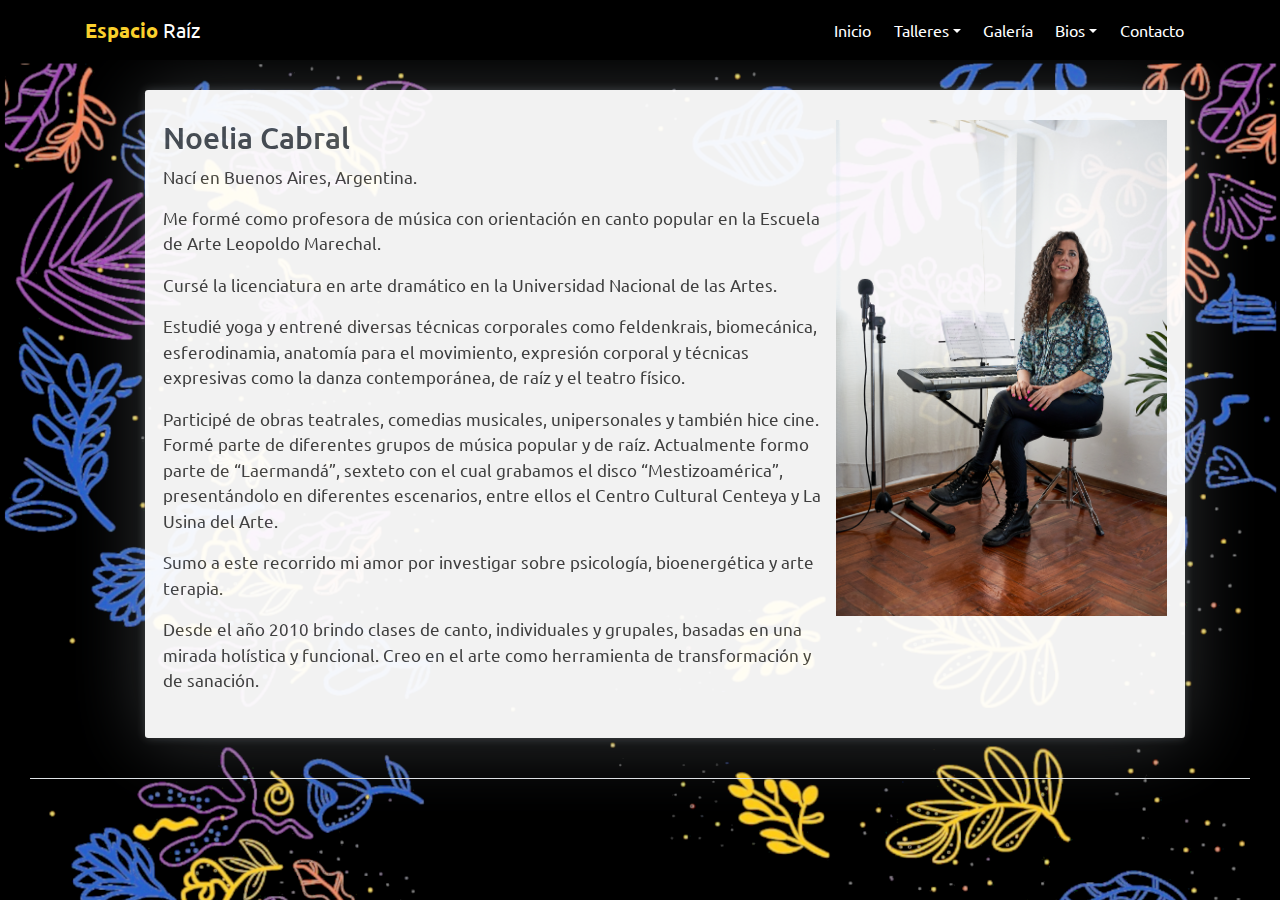
==== commit 5f6e6937: "web raiz 12 04 23 (modificación 01)" ====
--- a/bionoe.html
+++ b/bionoe.html
@@ -97,8 +97,8 @@
                             <p>Cursé la licenciatura en arte dramático en la Universidad Nacional de las Artes.</p>
                             <p>Estudié yoga y entrené diversas técnicas corporales como feldenkrais, biomecánica, esferodinamia, anatomía para el movimiento, expresión corporal y técnicas expresivas como la danza contemporánea, de raíz y el teatro físico.</p>
                             <p>Participé de obras teatrales, comedias musicales, unipersonales y también hice cine. Formé parte de diferentes grupos de música popular y de raíz. Actualmente formo parte de “Laermandá”, sexteto con el cual grabamos el disco “Mestizoamérica”, presentándolo en diferentes escenarios, entre ellos el Centro Cultural Centeya y La Usina del Arte.</p>
-                            <p>Sumo a este recorrido mi amor por investigar sobre psicología, arte terapia y bionergética.</p>
-                            <p>Acompaño procesos de distintas personas y sus voces desde el 2010 de manera individual y grupal.</p>
+                            <p>Sumo a este recorrido mi amor por investigar sobre psicología, bioenergética y arte terapia.</p>
+                            <p>Desde el año 2010 brindo clases de canto, individuales y grupales, basadas en una mirada holística y funcional. Creo en el arte como herramienta de transformación y de sanación.</p>
                             
                         </div>
                         <div class="col-md-4">
--- a/assets/css/creative-design.css
+++ b/assets/css/creative-design.css
@@ -164,7 +164,8 @@
 }
 
 a {
-  color: #cccccc;
+  color: #d88d2c;
+  
   text-decoration: none;
   background-color: transparent;
 }
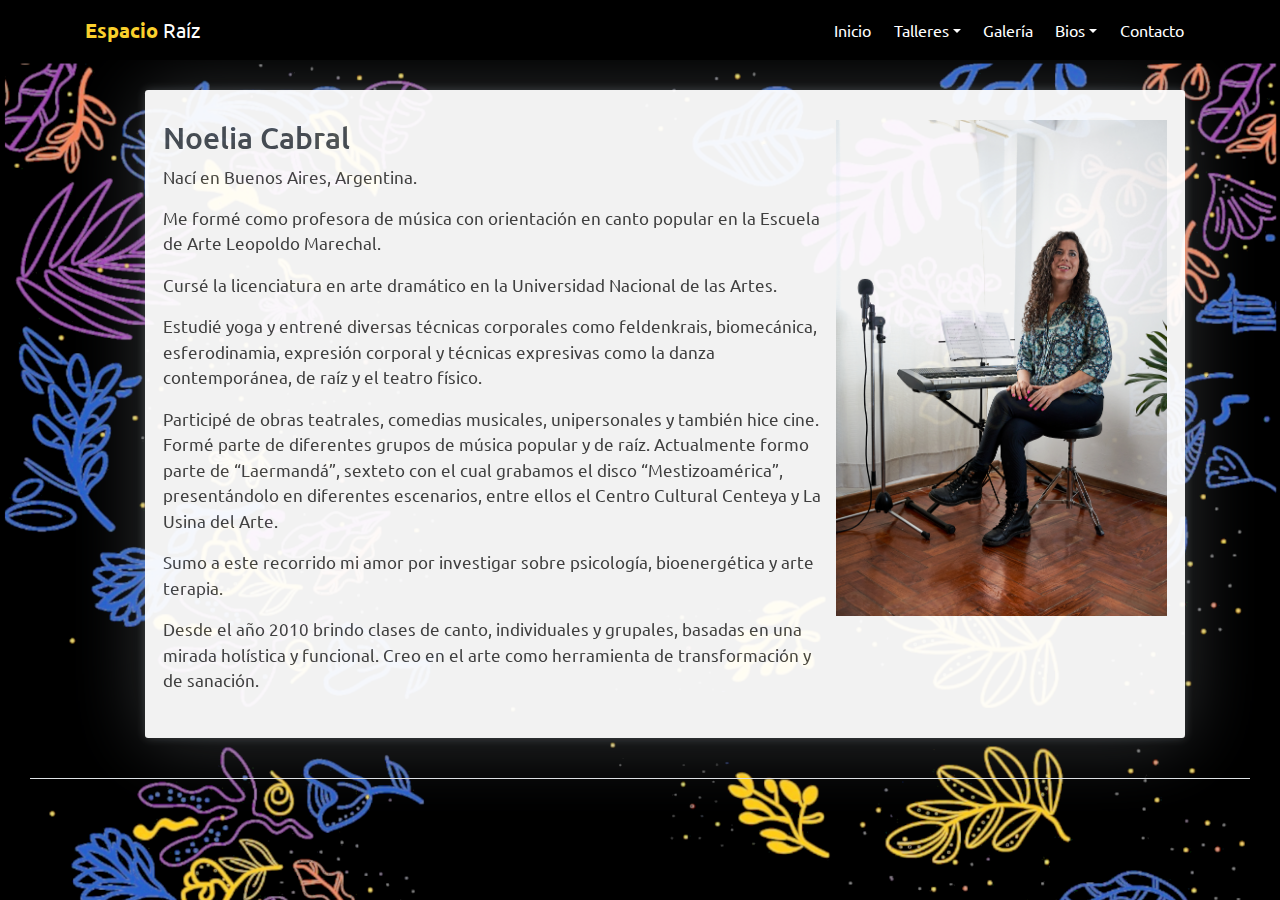
==== commit 135220ad: "Update bionoe.html" ====
--- a/bionoe.html
+++ b/bionoe.html
@@ -95,11 +95,10 @@
                             <p>Nací en Buenos Aires, Argentina.</p>
                             <p>Me formé como profesora de música con orientación en canto popular en la Escuela de Arte Leopoldo Marechal.</p>
                             <p>Cursé la licenciatura en arte dramático en la Universidad Nacional de las Artes.</p>
-                            <p>Estudié yoga y entrené diversas técnicas corporales como feldenkrais, biomecánica, esferodinamia, anatomía para el movimiento, expresión corporal y técnicas expresivas como la danza contemporánea, de raíz y el teatro físico.</p>
+                            <p>Estudié yoga y entrené diversas técnicas corporales como feldenkrais, biomecánica, esferodinamia, expresión corporal y técnicas expresivas como la danza contemporánea, de raíz y el teatro físico.</p>
                             <p>Participé de obras teatrales, comedias musicales, unipersonales y también hice cine. Formé parte de diferentes grupos de música popular y de raíz. Actualmente formo parte de “Laermandá”, sexteto con el cual grabamos el disco “Mestizoamérica”, presentándolo en diferentes escenarios, entre ellos el Centro Cultural Centeya y La Usina del Arte.</p>
                             <p>Sumo a este recorrido mi amor por investigar sobre psicología, bioenergética y arte terapia.</p>
                             <p>Desde el año 2010 brindo clases de canto, individuales y grupales, basadas en una mirada holística y funcional. Creo en el arte como herramienta de transformación y de sanación.</p>
-                            
                         </div>
                         <div class="col-md-4">
                             <img src="assets/imgs/bionoe.jpg" width="100%">
